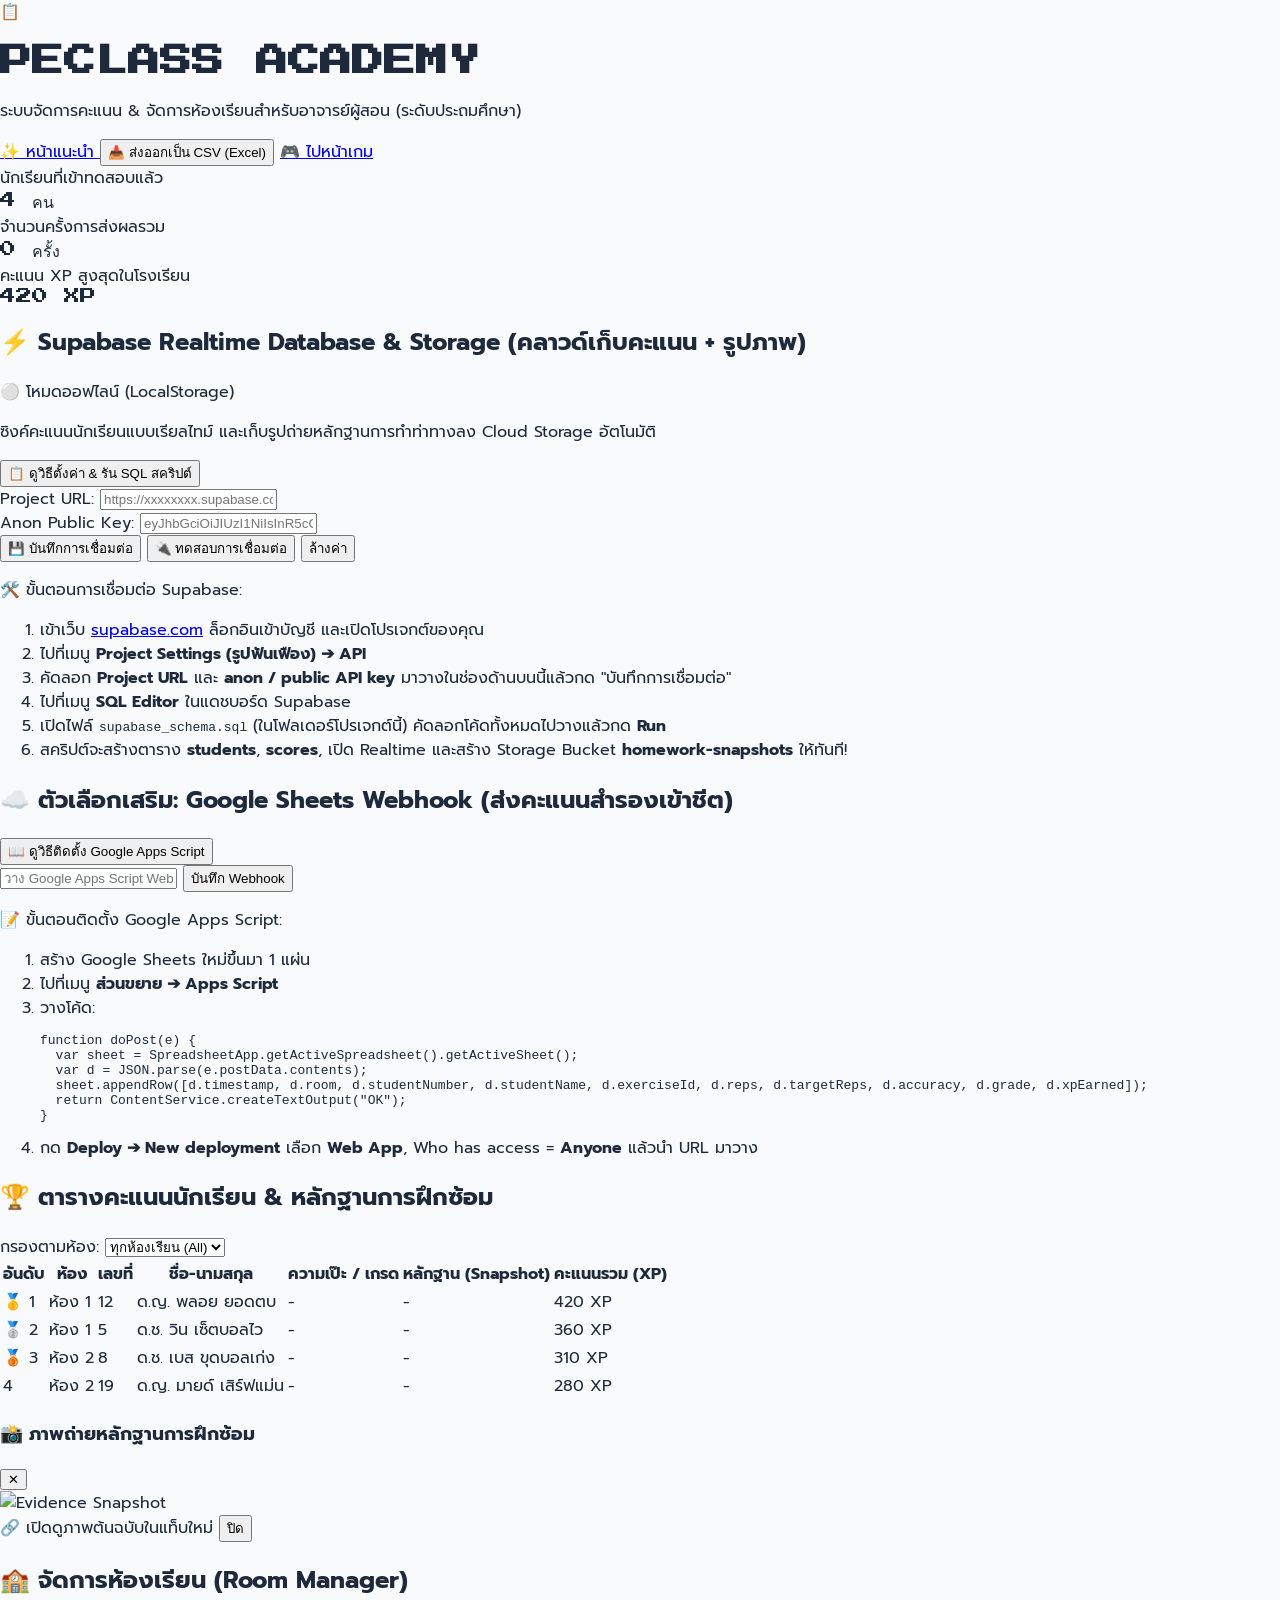
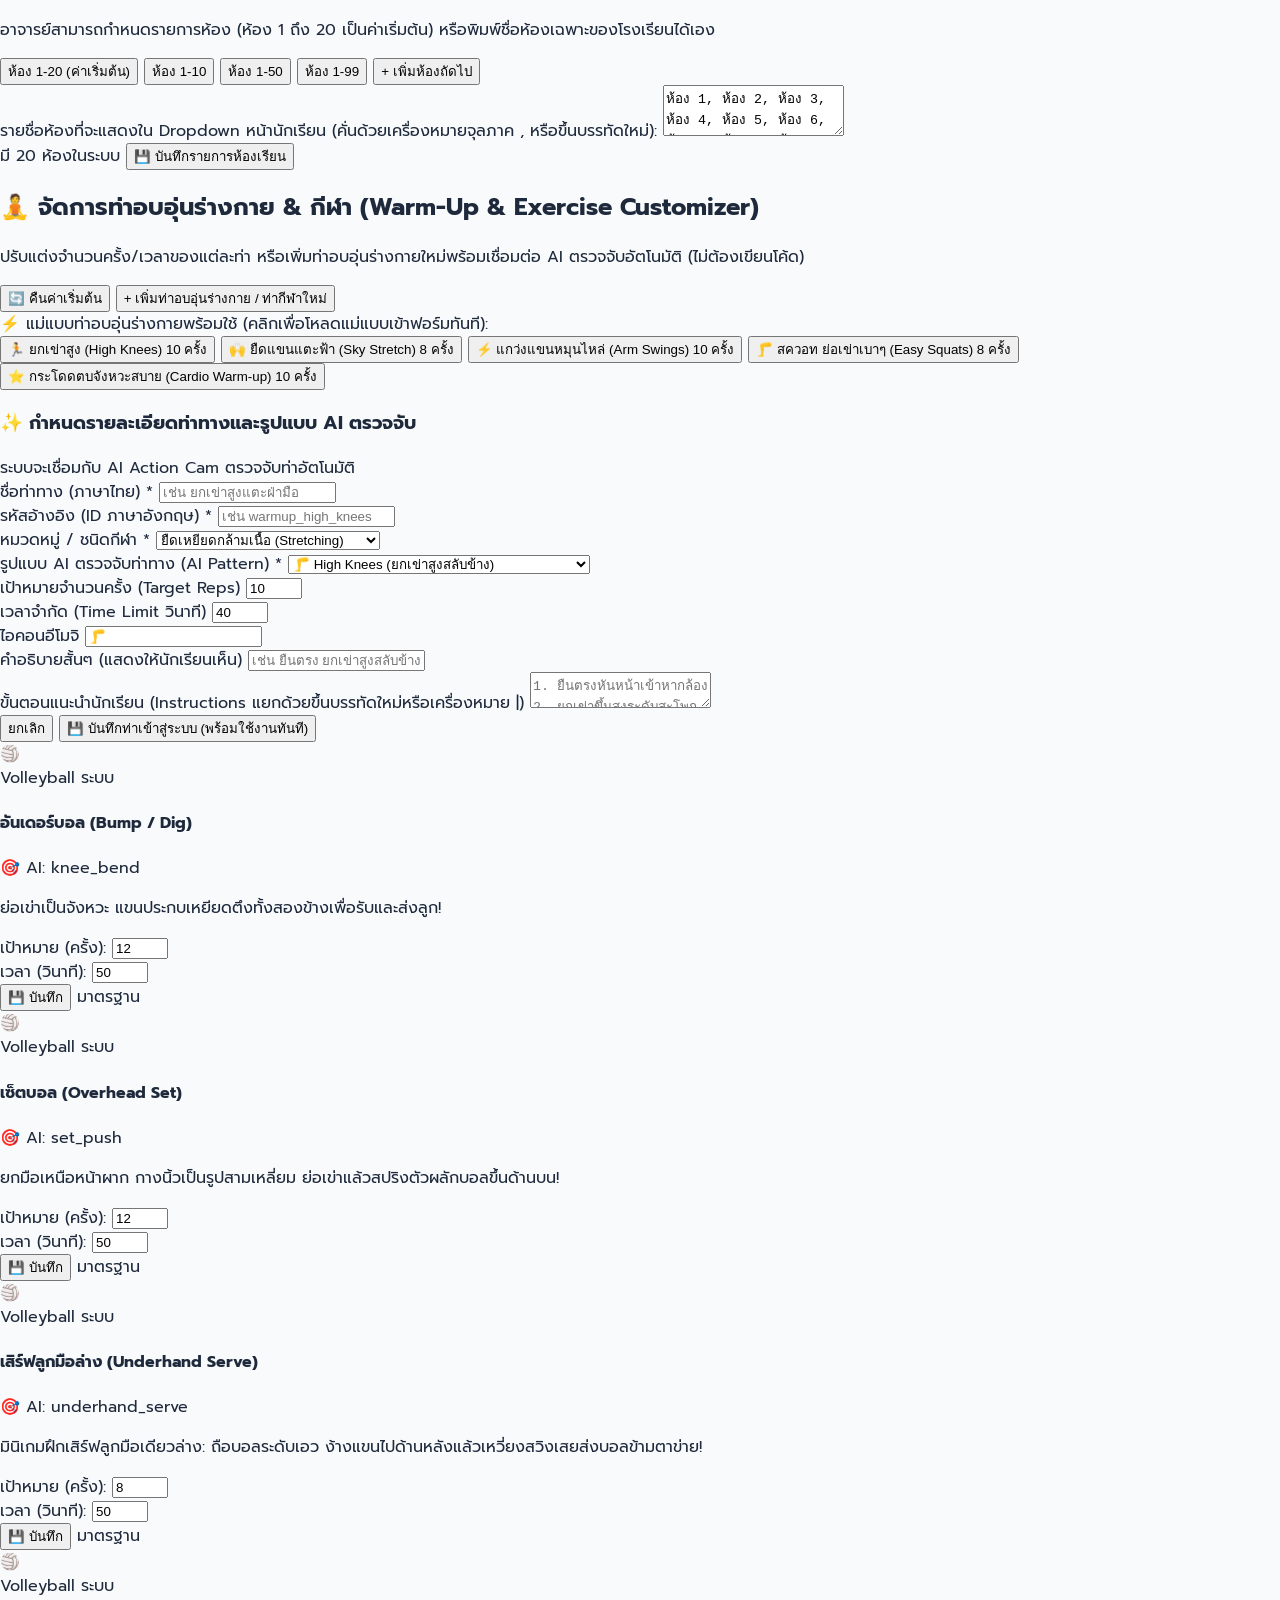
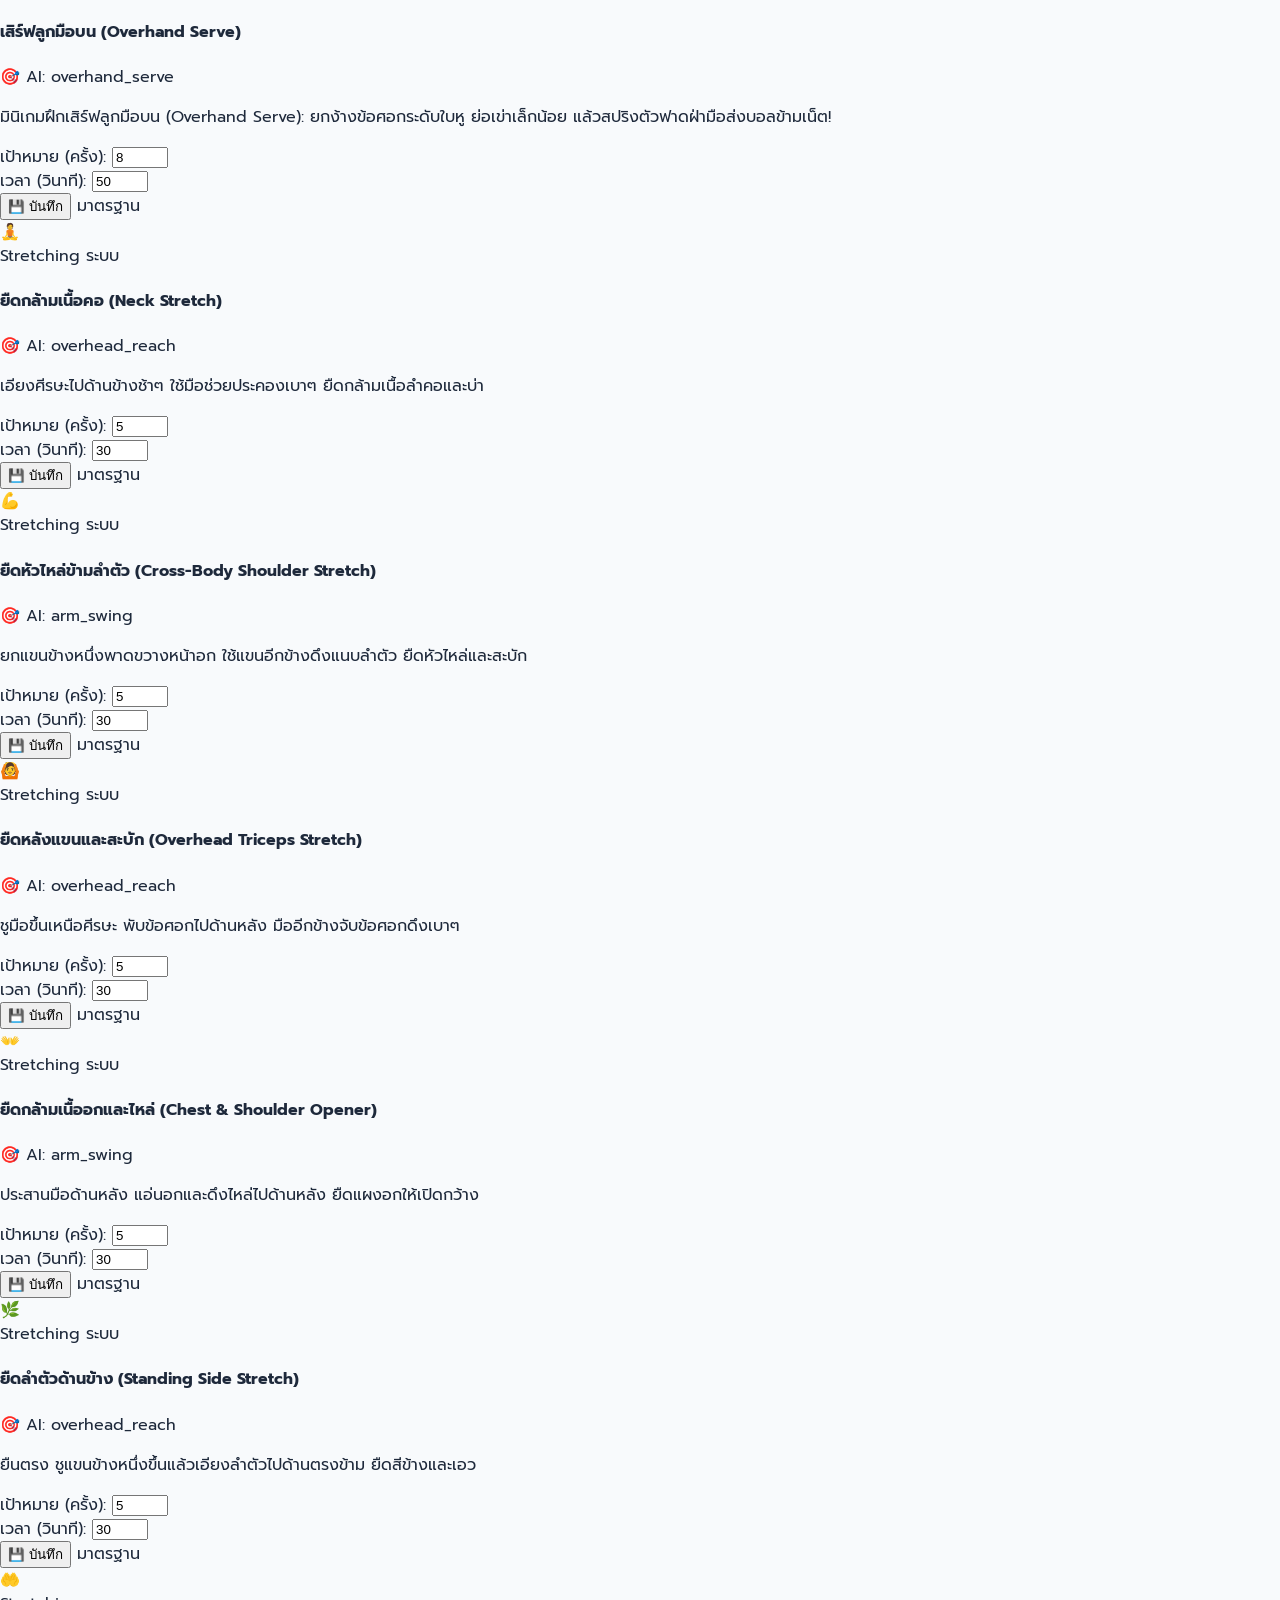
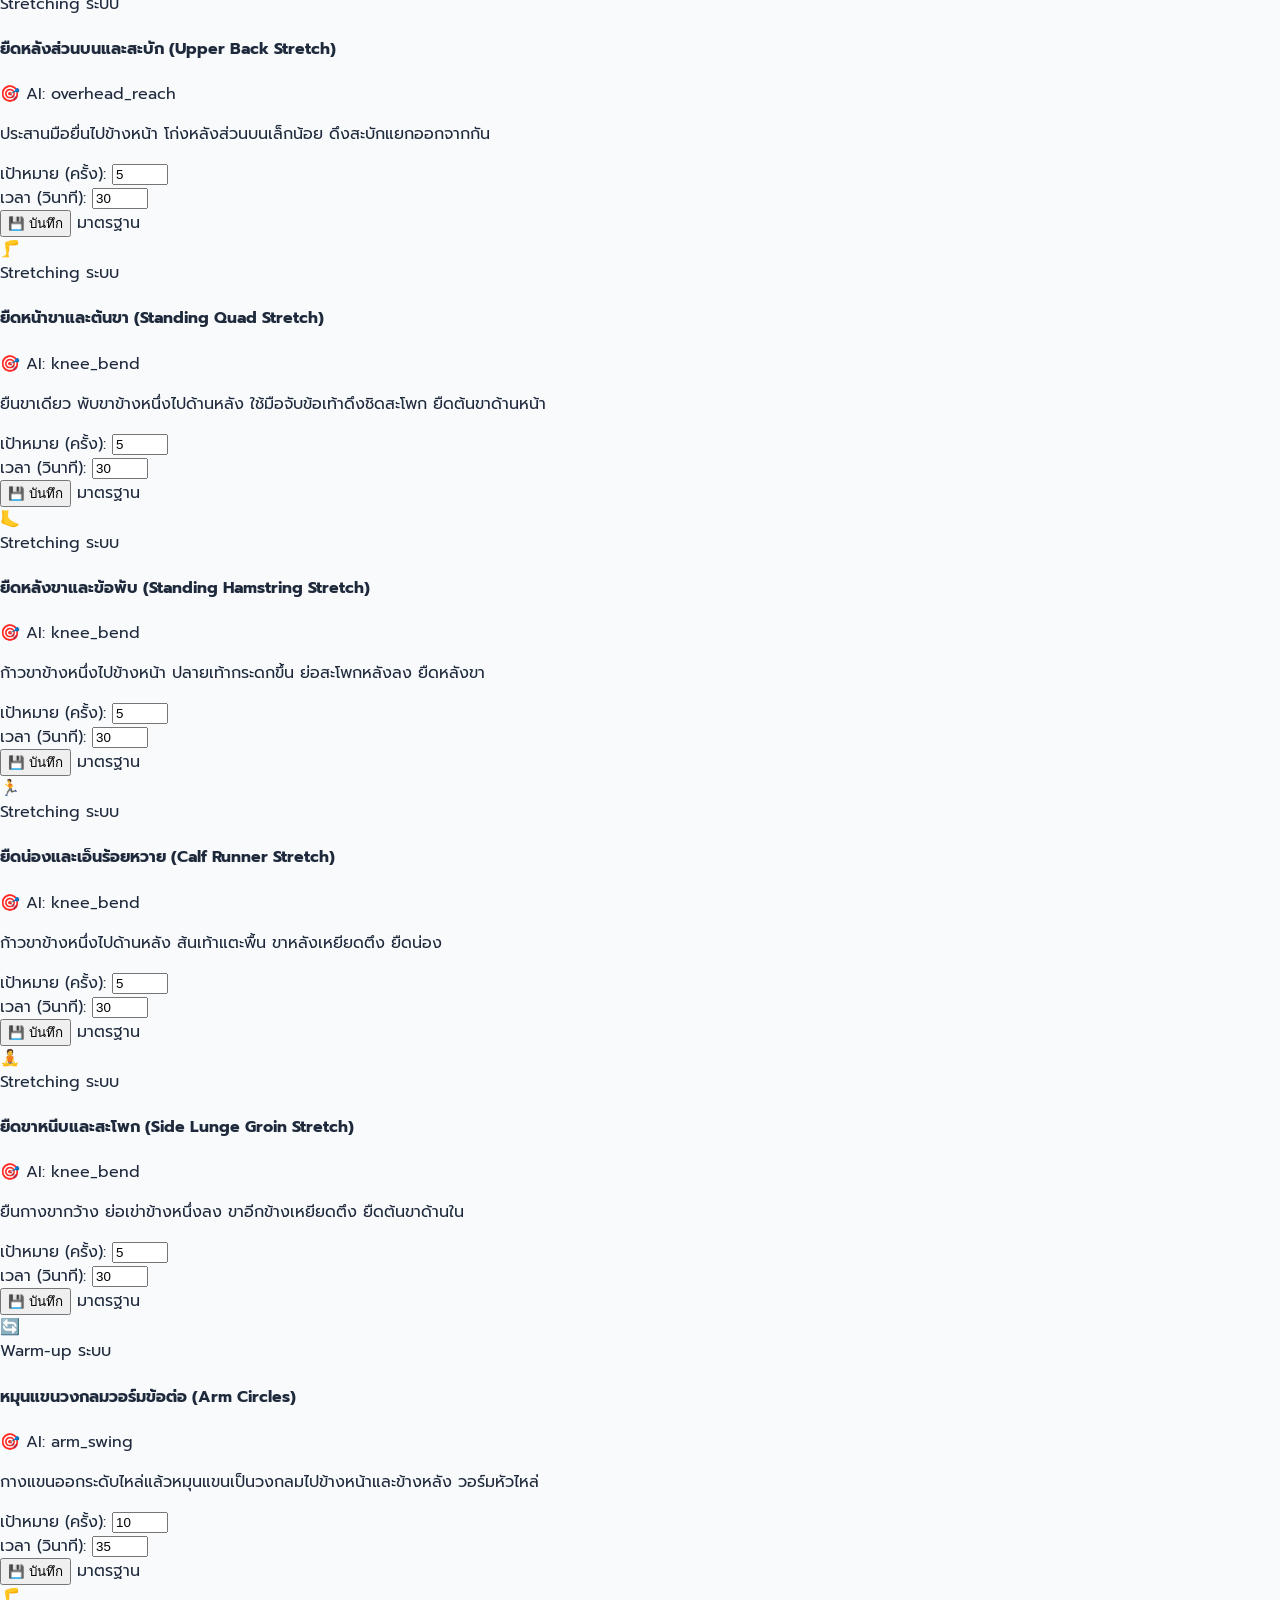
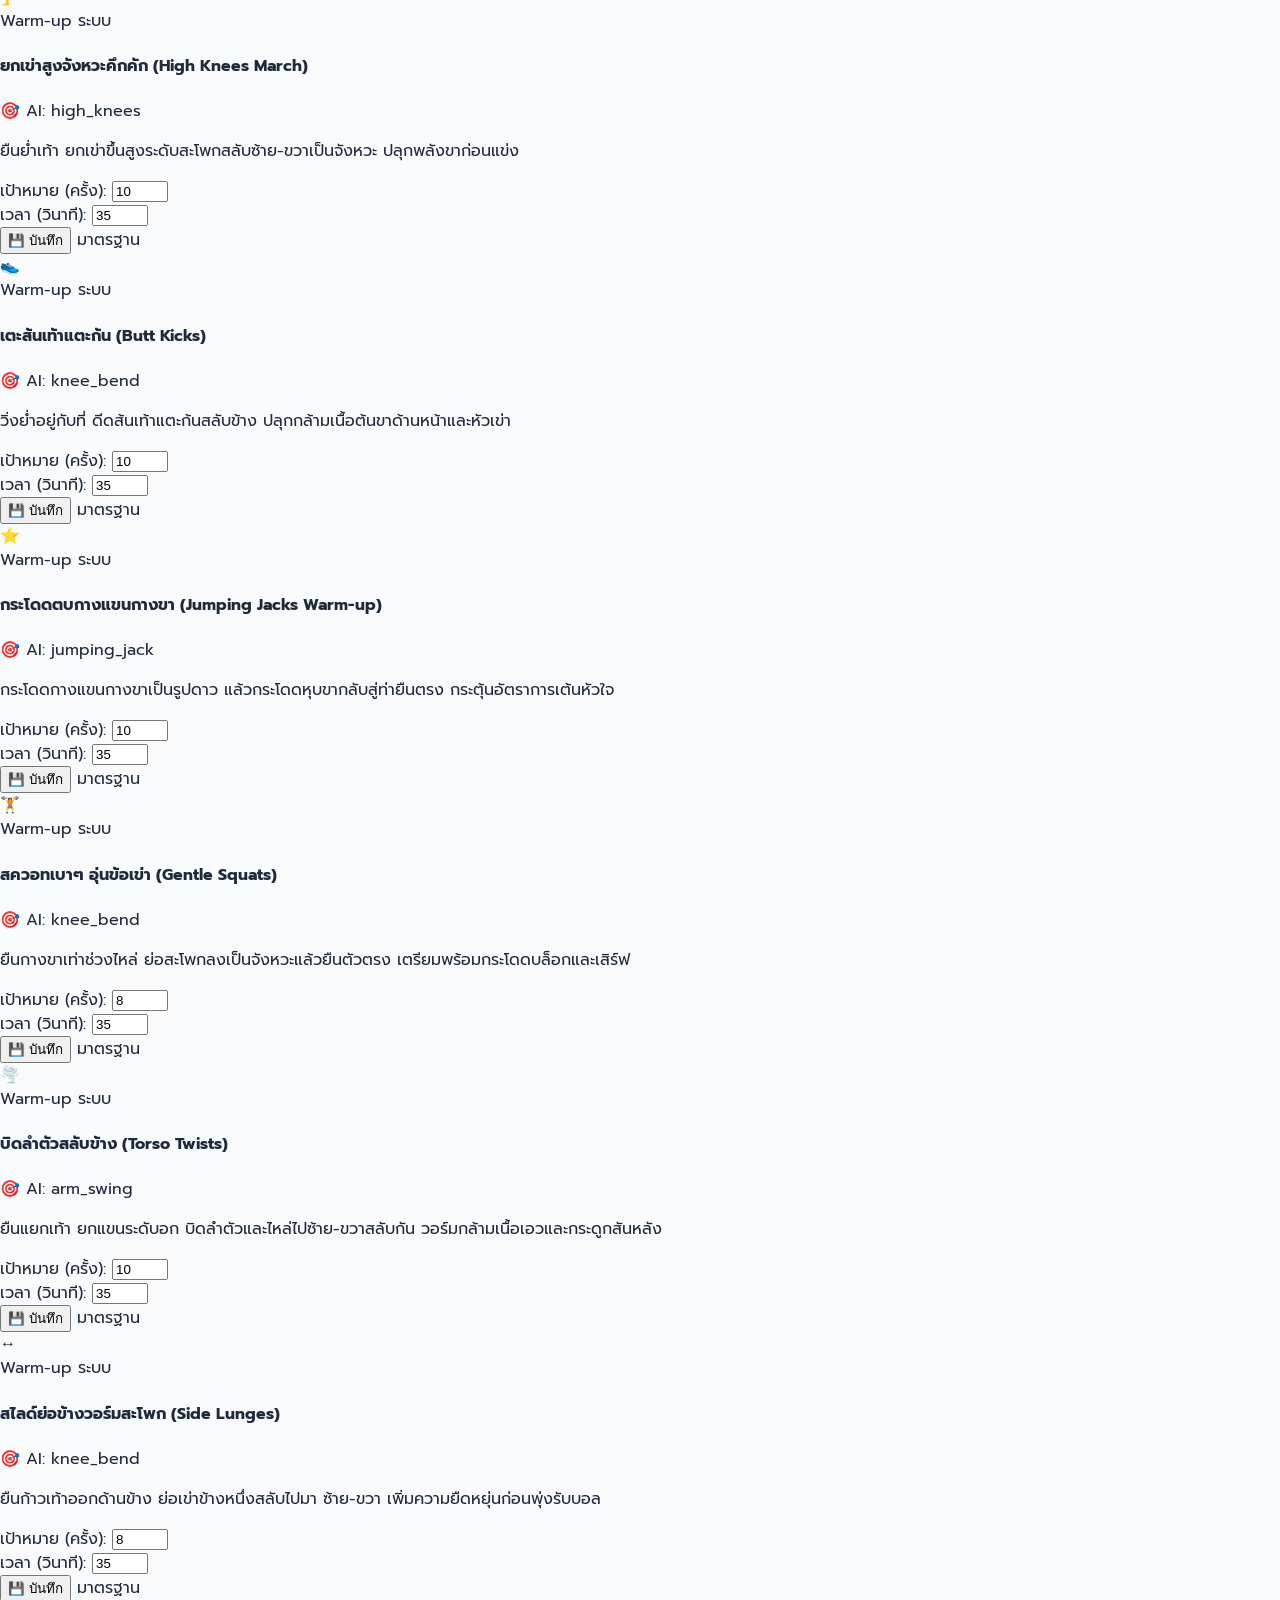
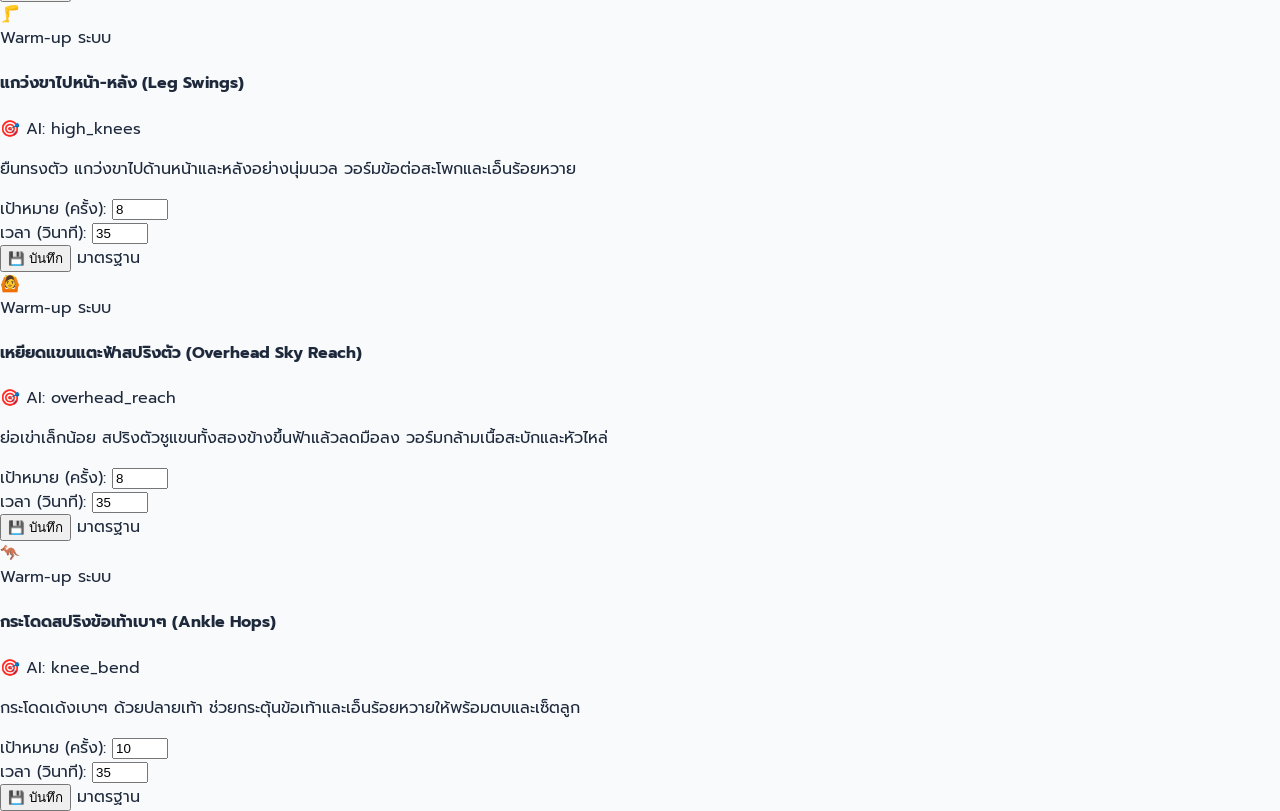
==== admin/index.html @ d17d43a8 "set landing page as default" ====
<!DOCTYPE html>
<html lang="th">
<head>
  <meta charset="UTF-8">
  <meta name="viewport" content="width=device-width, initial-scale=1.0">
  <title>PECLASS - Teacher Admin Dashboard</title>
  <script src="https://cdn.tailwindcss.com"></script>
  <link rel="stylesheet" href="../css/style.css">
</head>
<body class="bg-slate-900 text-slate-100 min-h-screen p-4 sm:p-8">

  <div class="max-w-5xl mx-auto space-y-6">
    <!-- Header -->
    <header class="flex flex-col sm:flex-row justify-between items-start sm:items-center bg-slate-800 p-5 rounded-xl border border-slate-700 shadow-lg gap-4">
      <div>
        <div class="flex items-center gap-3">
          <span class="text-3xl">📋</span>
          <div>
            <h1 class="font-pixel text-base sm:text-lg text-yellow-400">PECLASS ACADEMY</h1>
            <p class="text-xs text-gray-400">ระบบจัดการคะแนน & จัดการห้องเรียนสำหรับอาจารย์ผู้สอน (ระดับประถมศึกษา)</p>
          </div>
        </div>
      </div>

      <div class="flex gap-2">
        <a href="../landing.html" class="px-3 py-2 bg-indigo-700 hover:bg-indigo-600 text-white text-xs font-semibold rounded-lg flex items-center gap-1.5 shadow">
          <span>✨</span> หน้าแนะนำ
        </a>
        <button id="btn-export-csv" class="px-4 py-2 bg-emerald-600 hover:bg-emerald-500 text-white font-bold text-xs rounded-lg flex items-center gap-2 shadow">
          <span>📥</span> ส่งออกเป็น CSV (Excel)
        </button>
        <a href="../game.html" class="px-4 py-2 bg-slate-700 hover:bg-slate-600 text-gray-200 text-xs font-semibold rounded-lg flex items-center gap-2">
          <span>🎮</span> ไปหน้าเกม
        </a>
      </div>
    </header>

    <!-- Stats Overview Cards -->
    <div class="grid grid-cols-1 sm:grid-cols-3 gap-4">
      <div class="bg-slate-800 p-4 rounded-xl border border-slate-700">
        <div class="text-xs text-gray-400">นักเรียนที่เข้าทดสอบแล้ว</div>
        <div id="stat-total-students" class="text-2xl font-bold text-yellow-400 font-pixel mt-1">0 คน</div>
      </div>
      <div class="bg-slate-800 p-4 rounded-xl border border-slate-700">
        <div class="text-xs text-gray-400">จำนวนครั้งการส่งผลรวม</div>
        <div id="stat-total-sessions" class="text-2xl font-bold text-emerald-400 font-pixel mt-1">0 ครั้ง</div>
      </div>
      <div class="bg-slate-800 p-4 rounded-xl border border-slate-700">
        <div class="text-xs text-gray-400">คะแนน XP สูงสุดในโรงเรียน</div>
        <div id="stat-top-xp" class="text-2xl font-bold text-amber-400 font-pixel mt-1">0 XP</div>
      </div>
    </div>

    <!-- Supabase Realtime Cloud Database & Storage Section -->
    <div class="bg-slate-800 rounded-xl border border-emerald-400/50 shadow-xl p-5 relative overflow-hidden">
      <div class="flex flex-col sm:flex-row justify-between items-start sm:items-center gap-3 mb-3">
        <div>
          <div class="flex items-center gap-2">
            <h2 class="font-bold text-sm text-emerald-400 flex items-center gap-2">
              <span>⚡</span> Supabase Realtime Database & Storage (คลาวด์เก็บคะแนน + รูปภาพ)
            </h2>
            <span id="supabase-status-badge" class="px-2 py-0.5 rounded text-[10px] font-bold bg-slate-700 text-gray-300">⚪ กำลังตรวจสอบสถานะ...</span>
          </div>
          <p class="text-xs text-gray-400 mt-1">
            ซิงค์คะแนนนักเรียนแบบเรียลไทม์ และเก็บรูปถ่ายหลักฐานการทำท่าทางลง Cloud Storage อัตโนมัติ
          </p>
        </div>
        <button id="btn-toggle-supabase-guide" class="text-xs text-yellow-400 underline hover:text-yellow-300">
          📋 ดูวิธีตั้งค่า & รัน SQL สคริปต์
        </button>
      </div>

      <div class="grid grid-cols-1 sm:grid-cols-2 gap-3 mb-3">
        <div>
          <label class="block text-[11px] text-gray-300 mb-1 font-semibold">Project URL:</label>
          <input type="url" id="input-supabase-url" placeholder="https://xxxxxxxx.supabase.co"
            class="w-full bg-slate-900 border border-slate-600 rounded px-3 py-2 text-xs text-white focus:outline-none focus:border-emerald-400 font-mono">
        </div>
        <div>
          <label class="block text-[11px] text-gray-300 mb-1 font-semibold">Anon Public Key:</label>
          <input type="password" id="input-supabase-key" placeholder="eyJhbGciOiJIUzI1NiIsInR5cCI6..."
            class="w-full bg-slate-900 border border-slate-600 rounded px-3 py-2 text-xs text-white focus:outline-none focus:border-emerald-400 font-mono">
        </div>
      </div>

      <div class="flex flex-wrap items-center gap-2">
        <button id="btn-save-supabase" class="px-4 py-2 bg-emerald-600 hover:bg-emerald-500 text-white font-bold text-xs rounded shadow flex items-center gap-1.5">
          <span>💾</span> บันทึกการเชื่อมต่อ
        </button>
        <button id="btn-test-supabase" class="px-4 py-2 bg-indigo-600 hover:bg-indigo-500 text-white font-bold text-xs rounded shadow flex items-center gap-1.5">
          <span>🔌</span> ทดสอบการเชื่อมต่อ
        </button>
        <button id="btn-clear-supabase" class="px-3 py-2 bg-slate-700 hover:bg-slate-600 text-gray-300 text-xs rounded">
          ล้างค่า
        </button>
        <span id="supabase-test-result" class="text-xs font-semibold"></span>
      </div>

      <!-- Supabase Setup Guide Collapsible -->
      <div id="supabase-guide-box" class="hidden mt-4 p-3 bg-slate-950 rounded border border-slate-700 text-xs text-gray-300 space-y-2">
        <p class="font-bold text-yellow-300">🛠️ ขั้นตอนการเชื่อมต่อ Supabase:</p>
        <ol class="list-decimal list-inside space-y-1.5 text-gray-300 text-[11px]">
          <li>เข้าเว็บ <a href="https://supabase.com" target="_blank" class="text-emerald-400 underline font-semibold">supabase.com</a> ล็อกอินเข้าบัญชี และเปิดโปรเจกต์ของคุณ</li>
          <li>ไปที่เมนู <strong>Project Settings (รูปฟันเฟือง) ➔ API</strong></li>
          <li>คัดลอก <strong>Project URL</strong> และ <strong>anon / public API key</strong> มาวางในช่องด้านบนนี้แล้วกด "บันทึกการเชื่อมต่อ"</li>
          <li>ไปที่เมนู <strong>SQL Editor</strong> ในแดชบอร์ด Supabase</li>
          <li>เปิดไฟล์ <code class="bg-slate-800 text-yellow-300 px-1 py-0.5 rounded font-mono">supabase_schema.sql</code> (ในโฟลเดอร์โปรเจกต์นี้) คัดลอกโค้ดทั้งหมดไปวางแล้วกด <strong>Run</strong></li>
          <li>สคริปต์จะสร้างตาราง <strong>students</strong>, <strong>scores</strong>, เปิด Realtime และสร้าง Storage Bucket <strong>homework-snapshots</strong> ให้ทันที!</li>
        </ol>
      </div>
    </div>

    <!-- Google Sheets Cloud Sync Section (Optional Legacy Fallback) -->
    <div class="bg-slate-800 rounded-xl border border-slate-700 shadow-lg p-4">
      <div class="flex flex-col sm:flex-row justify-between items-start sm:items-center gap-3 mb-2">
        <div>
          <h2 class="font-bold text-xs text-gray-300 flex items-center gap-2">
            <span>☁️</span> ตัวเลือกเสริม: Google Sheets Webhook (ส่งคะแนนสำรองเข้าชีต)
          </h2>
        </div>
        <button id="btn-toggle-instructions" class="text-xs text-yellow-400 underline hover:text-yellow-300">
          📖 ดูวิธีติดตั้ง Google Apps Script
        </button>
      </div>

      <div class="flex flex-col sm:flex-row gap-2">
        <input type="url" id="input-webhook-url" placeholder="วาง Google Apps Script Web App URL ที่นี่ (https://script.google.com/macros/s/.../exec)"
          class="flex-1 bg-slate-900 border border-slate-600 rounded px-3 py-1.5 text-xs text-white focus:outline-none focus:border-emerald-400 font-mono">
        <button id="btn-save-webhook" class="px-3 py-1.5 bg-slate-700 hover:bg-slate-600 text-white font-bold text-xs rounded">
          บันทึก Webhook
        </button>
      </div>

      <!-- Instructions Collapsible -->
      <div id="instructions-box" class="hidden mt-3 p-3 bg-slate-900 rounded border border-slate-700 text-xs text-gray-300 space-y-2">
        <p class="font-bold text-yellow-300">📝 ขั้นตอนติดตั้ง Google Apps Script:</p>
        <ol class="list-decimal list-inside space-y-1 text-gray-300 text-[11px]">
          <li>สร้าง Google Sheets ใหม่ขึ้นมา 1 แผ่น</li>
          <li>ไปที่เมนู <strong>ส่วนขยาย ➔ Apps Script</strong></li>
          <li>วางโค้ด:
            <pre class="bg-slate-950 p-2 rounded text-emerald-300 font-mono text-[10px] my-1 overflow-x-auto">function doPost(e) {
  var sheet = SpreadsheetApp.getActiveSpreadsheet().getActiveSheet();
  var d = JSON.parse(e.postData.contents);
  sheet.appendRow([d.timestamp, d.room, d.studentNumber, d.studentName, d.exerciseId, d.reps, d.targetReps, d.accuracy, d.grade, d.xpEarned]);
  return ContentService.createTextOutput("OK");
}</pre>
          </li>
          <li>กด <strong>Deploy ➔ New deployment</strong> เลือก <strong>Web App</strong>, Who has access = <strong>Anyone</strong> แล้วนำ URL มาวาง</li>
        </ol>
      </div>
    </div>

    <!-- Student Scoreboard Section -->
    <div class="bg-slate-800 rounded-xl border border-slate-700 shadow-lg overflow-hidden">
      <div class="p-4 border-b border-slate-700 flex flex-col sm:flex-row justify-between items-start sm:items-center gap-3">
        <h2 class="font-bold text-sm text-yellow-300 flex items-center gap-2">
          <span>🏆</span> ตารางคะแนนนักเรียน & หลักฐานการฝึกซ้อม
        </h2>

        <!-- Room Filter -->
        <div class="flex items-center gap-2 text-xs">
          <label class="text-gray-400">กรองตามห้อง:</label>
          <select id="filter-room" class="bg-slate-900 border border-slate-600 rounded px-3 py-1.5 text-white">
            <option value="ALL">ทุกห้องเรียน (All)</option>
          </select>
        </div>
      </div>

      <!-- Score Table -->
      <div class="overflow-x-auto">
        <table class="w-full text-left text-xs">
          <thead class="bg-slate-900/60 text-gray-400">
            <tr>
              <th class="p-3 text-center">อันดับ</th>
              <th class="p-3">ห้อง</th>
              <th class="p-3 text-center">เลขที่</th>
              <th class="p-3">ชื่อ-นามสกุล</th>
              <th class="p-3 text-center">ความเป๊ะ / เกรด</th>
              <th class="p-3 text-center">หลักฐาน (Snapshot)</th>
              <th class="p-3 text-right">คะแนนรวม (XP)</th>
            </tr>
          </thead>
          <tbody id="admin-table-body" class="divide-y divide-slate-700">
            <!-- Dynamically populated -->
          </tbody>
        </table>
      </div>
    </div>

    <!-- Modal: View Student Snapshot Evidence -->
    <div id="modal-admin-snapshot" class="hidden fixed inset-0 bg-black/85 flex items-center justify-center p-4 z-50">
      <div class="bg-slate-900 border border-yellow-400 rounded-xl p-4 max-w-lg w-full text-center shadow-2xl">
        <div class="flex justify-between items-center mb-3">
          <h3 id="admin-snapshot-title" class="text-sm font-bold text-yellow-300">📸 ภาพถ่ายหลักฐานการฝึกซ้อม</h3>
          <button id="btn-close-admin-snapshot" class="text-gray-400 hover:text-white font-bold text-lg">✕</button>
        </div>
        <img id="admin-snapshot-img" class="w-full max-h-96 object-contain rounded border border-slate-700 bg-black mx-auto" src="" alt="Evidence Snapshot">
        <div class="mt-3 flex justify-between items-center text-xs">
          <a id="admin-snapshot-link" target="_blank" class="text-emerald-400 hover:underline">🔗 เปิดดูภาพต้นฉบับในแท็บใหม่</a>
          <button id="btn-close-admin-snapshot-2" class="px-3 py-1 bg-slate-700 hover:bg-slate-600 rounded text-gray-200">ปิด</button>
        </div>
      </div>
    </div>

    <!-- Room Management Section for Teachers -->
    <div class="bg-slate-800 rounded-xl border border-slate-700 shadow-lg p-5">
      <div class="flex flex-col sm:flex-row justify-between items-start sm:items-center gap-3 mb-4">
        <div>
          <h2 class="font-bold text-sm text-yellow-300 flex items-center gap-2">
            <span>🏫</span> จัดการห้องเรียน (Room Manager)
          </h2>
          <p class="text-xs text-gray-400 mt-1">อาจารย์สามารถกำหนดรายการห้อง (ห้อง 1 ถึง 20 เป็นค่าเริ่มต้น) หรือพิมพ์ชื่อห้องเฉพาะของโรงเรียนได้เอง</p>
        </div>
        <div class="flex flex-wrap gap-2">
          <button id="btn-preset-20" class="px-2.5 py-1 bg-yellow-500 hover:bg-yellow-400 text-black font-bold text-xs rounded shadow">
            ห้อง 1-20 (ค่าเริ่มต้น)
          </button>
          <button id="btn-preset-10" class="px-2.5 py-1 bg-slate-700 hover:bg-slate-600 text-xs rounded">
            ห้อง 1-10
          </button>
          <button id="btn-preset-50" class="px-2.5 py-1 bg-slate-700 hover:bg-slate-600 text-xs rounded">
            ห้อง 1-50
          </button>
          <button id="btn-preset-99" class="px-2.5 py-1 bg-slate-700 hover:bg-slate-600 text-xs rounded">
            ห้อง 1-99
          </button>
          <button id="btn-add-next-room" class="px-2.5 py-1 bg-emerald-700 hover:bg-emerald-600 text-white font-bold text-xs rounded">
            + เพิ่มห้องถัดไป
          </button>
        </div>
      </div>

      <div class="space-y-3">
        <div>
          <label class="block text-xs text-gray-400 mb-1">รายชื่อห้องที่จะแสดงใน Dropdown หน้านักเรียน (คั่นด้วยเครื่องหมายจุลภาค , หรือขึ้นบรรทัดใหม่):</label>
          <textarea id="textarea-rooms" rows="3" class="w-full bg-slate-900 border border-slate-600 rounded p-2.5 text-xs text-white font-mono leading-relaxed" placeholder="ห้อง 1, ห้อง 2, ห้อง 3, ..."></textarea>
        </div>
        <div class="flex justify-between items-center">
          <span id="room-count-badge" class="text-xs text-emerald-400 font-bold">มี 20 ห้องในระบบ</span>
          <button id="btn-save-rooms" class="px-4 py-2 bg-yellow-500 hover:bg-yellow-400 text-black font-bold text-xs rounded shadow">
            💾 บันทึกรายการห้องเรียน
          </button>
        </div>
      </div>
    </div>

    <!-- Modular Sports & Exercise Config Editor -->
    <div class="bg-slate-800 rounded-xl border border-slate-700 shadow-lg p-5">
      <div class="flex flex-col md:flex-row md:items-center justify-between gap-3 mb-4">
        <div>
          <h2 class="font-bold text-sm text-yellow-300 flex items-center gap-2">
            <span>🧘</span> จัดการท่าอบอุ่นร่างกาย & กีฬา (Warm-Up & Exercise Customizer)
          </h2>
          <p class="text-xs text-gray-400 mt-1">
            ปรับแต่งจำนวนครั้ง/เวลาของแต่ละท่า หรือเพิ่มท่าอบอุ่นร่างกายใหม่พร้อมเชื่อมต่อ AI ตรวจจับอัตโนมัติ (ไม่ต้องเขียนโค้ด)
          </p>
        </div>
        <div class="flex items-center gap-2">
          <button id="btn-reset-exercises" class="px-3 py-1.5 bg-slate-700 hover:bg-slate-600 text-gray-300 hover:text-white text-xs font-semibold rounded border border-slate-600 transition">
            🔄 คืนค่าเริ่มต้น
          </button>
          <button id="btn-toggle-add-exercise" class="px-3 py-1.5 bg-yellow-500 hover:bg-yellow-400 text-black text-xs font-bold rounded shadow transition">
            + เพิ่มท่าอบอุ่นร่างกาย / ท่ากีฬาใหม่
          </button>
        </div>
      </div>

      <!-- Quick 1-Click Warm-Up Presets -->
      <div class="bg-slate-900/80 p-3.5 rounded-lg border border-slate-700/80 mb-4">
        <div class="text-[11px] font-bold text-amber-400 flex items-center gap-1.5 mb-2">
          <span>⚡</span> แม่แบบท่าอบอุ่นร่างกายพร้อมใช้ (คลิกเพื่อโหลดแม่แบบเข้าฟอร์มทันที):
        </div>
        <div id="preset-buttons-container" class="flex flex-wrap gap-2">
          <!-- Populated by JS -->
        </div>
      </div>

      <!-- Add Exercise Form -->
      <form id="form-add-exercise" class="hidden bg-slate-900 p-4 rounded-lg border border-yellow-500/40 mb-5 space-y-3">
        <div class="flex items-center justify-between border-b border-slate-800 pb-2">
          <h3 class="text-xs font-bold text-emerald-400 flex items-center gap-1.5">
            <span>✨</span> กำหนดรายละเอียดท่าทางและรูปแบบ AI ตรวจจับ
          </h3>
          <span class="text-[10px] text-gray-400">ระบบจะเชื่อมกับ AI Action Cam ตรวจจับท่าอัตโนมัติ</span>
        </div>

        <div class="grid grid-cols-1 sm:grid-cols-2 md:grid-cols-3 gap-3 text-xs">
          <div>
            <label class="block text-gray-300 mb-1 font-semibold">ชื่อท่าทาง (ภาษาไทย) *</label>
            <input type="text" id="new-ex-name" required placeholder="เช่น ยกเข่าสูงแตะฝ่ามือ" class="w-full bg-slate-800 border border-slate-600 rounded p-2 text-white text-xs focus:border-yellow-400 focus:outline-none">
          </div>
          <div>
            <label class="block text-gray-300 mb-1 font-semibold">รหัสอ้างอิง (ID ภาษาอังกฤษ) *</label>
            <input type="text" id="new-ex-id" required placeholder="เช่น warmup_high_knees" class="w-full bg-slate-800 border border-slate-600 rounded p-2 text-white text-xs font-mono focus:border-yellow-400 focus:outline-none">
          </div>
          <div>
            <label class="block text-gray-300 mb-1 font-semibold">หมวดหมู่ / ชนิดกีฬา *</label>
            <select id="new-ex-sport" class="w-full bg-slate-800 border border-slate-600 rounded p-2 text-white text-xs focus:border-yellow-400 focus:outline-none">
              <option value="Stretching">ยืดเหยียดกล้ามเนื้อ (Stretching)</option>
              <option value="Warm-up">อบอุ่นร่างกาย (Dynamic Warm-Up)</option>
              <option value="Volleyball">วอลเลย์บอล (Volleyball)</option>
              <option value="Cardio">คาร์ดิโอ (Cardio)</option>
              <option value="Fitness">ความแข็งแรง (Fitness)</option>
            </select>
          </div>
          <div>
            <label class="block text-gray-300 mb-1 font-semibold">รูปแบบ AI ตรวจจับท่าทาง (AI Pattern) *</label>
            <select id="new-ex-pattern" class="w-full bg-slate-800 border border-amber-500 rounded p-2 text-amber-300 text-xs font-semibold focus:border-yellow-400 focus:outline-none">
              <option value="high_knees">🦵 High Knees (ยกเข่าสูงสลับข้าง)</option>
              <option value="overhead_reach">🙆 Sky Stretch (เหยียดแขนแตะฟ้าเหนือหัว)</option>
              <option value="arm_swing">💪 Arm Swings (แกว่งแขนวอร์มไหล่และอก)</option>
              <option value="knee_bend">🧘 Knee Bend / Squat (ย่อเข่า-เหยียดตรง)</option>
              <option value="jumping_jack">⭐ Jumping Jack (กระโดดตบ/กางแขน-หุบแขน)</option>
            </select>
          </div>
          <div>
            <label class="block text-gray-300 mb-1 font-semibold">เป้าหมายจำนวนครั้ง (Target Reps)</label>
            <input type="number" id="new-ex-target" value="10" min="1" max="100" class="w-full bg-slate-800 border border-slate-600 rounded p-2 text-white text-xs focus:border-yellow-400 focus:outline-none">
          </div>
          <div>
            <label class="block text-gray-300 mb-1 font-semibold">เวลาจำกัด (Time Limit วินาที)</label>
            <input type="number" id="new-ex-time" value="40" min="10" max="300" class="w-full bg-slate-800 border border-slate-600 rounded p-2 text-white text-xs focus:border-yellow-400 focus:outline-none">
          </div>
        </div>

        <div class="grid grid-cols-1 sm:grid-cols-3 gap-3 text-xs">
          <div>
            <label class="block text-gray-300 mb-1 font-semibold">ไอคอนอีโมจิ</label>
            <input type="text" id="new-ex-icon" value="🦵" maxlength="4" class="w-full bg-slate-800 border border-slate-600 rounded p-2 text-white text-xs text-center text-lg focus:border-yellow-400 focus:outline-none">
          </div>
          <div class="sm:col-span-2">
            <label class="block text-gray-300 mb-1 font-semibold">คำอธิบายสั้นๆ (แสดงให้นักเรียนเห็น)</label>
            <input type="text" id="new-ex-desc" placeholder="เช่น ยืนตรง ยกเข่าสูงสลับข้างแตะระดับสะโพกเป็นจังหวะ" class="w-full bg-slate-800 border border-slate-600 rounded p-2 text-white text-xs focus:border-yellow-400 focus:outline-none">
          </div>
        </div>

        <div>
          <label class="block text-xs text-gray-300 mb-1 font-semibold">ขั้นตอนแนะนำนักเรียน (Instructions แยกด้วยขึ้นบรรทัดใหม่หรือเครื่องหมาย |)</label>
          <textarea id="new-ex-instructions" rows="2" placeholder="1. ยืนตรงหันหน้าเข้าหากล้อง&#10;2. ยกเข่าขึ้นสูงระดับสะโพกสลับซ้าย-ขวา&#10;3. ทำต่อเนื่องให้ครบจำนวน" class="w-full bg-slate-800 border border-slate-600 rounded p-2 text-white text-xs focus:border-yellow-400 focus:outline-none"></textarea>
        </div>

        <div class="flex items-center justify-end gap-2 pt-2 border-t border-slate-800">
          <button type="button" id="btn-cancel-add-exercise" class="px-3 py-1.5 bg-slate-700 hover:bg-slate-600 text-gray-300 text-xs rounded transition">
            ยกเลิก
          </button>
          <button type="submit" class="px-4 py-1.5 bg-emerald-600 hover:bg-emerald-500 text-white font-bold text-xs rounded shadow transition flex items-center gap-1.5">
            <span>💾</span> บันทึกท่าเข้าสู่ระบบ (พร้อมใช้งานทันที)
          </button>
        </div>
      </form>

      <div id="exercise-list-container" class="grid grid-cols-1 sm:grid-cols-2 md:grid-cols-3 lg:grid-cols-4 gap-3">
        <!-- Rendered by JS -->
      </div>
    </div>
  </div>

  <script type="module">
    import { storage } from "../js/storage.js";
    import { supabase } from "../js/supabaseClient.js";
    import { 
      SPORTS_CONFIG, 
      getAllExercises, 
      getDefaultRooms, 
      saveCustomRooms,
      WARMUP_PRESETS,
      saveCustomExercises,
      deleteCustomExercise,
      updateExerciseTargets,
      resetExercisesToDefault,
      syncExercisesFromServer
    } from "../js/config/sportsConfig.js";

    // --- SUPABASE STATUS & CONFIGURATION ---
    const inputSupabaseUrl = document.getElementById("input-supabase-url");
    const inputSupabaseKey = document.getElementById("input-supabase-key");
    const testResult = document.getElementById("supabase-test-result");

    function updateSupabaseBadge(isConfigured, isConnected = false) {
      const badge = document.getElementById("supabase-status-badge");
      if (!badge) return;
      if (isConfigured) {
        badge.textContent = isConnected ? "🟢 เชื่อมต่อ Supabase แล้ว (Realtime)" : "⚡ ตั้งค่า Supabase แล้ว (ออนไลน์)";
        badge.className = "px-2 py-0.5 rounded text-[10px] font-bold bg-emerald-950 text-emerald-400 border border-emerald-800";
      } else {
        badge.textContent = "⚪ โหมดออฟไลน์ (LocalStorage)";
        badge.className = "px-2 py-0.5 rounded text-[10px] font-bold bg-slate-700 text-gray-300";
      }
    }

    const savedCreds = supabase.getCredentials();
    if (savedCreds.url) inputSupabaseUrl.value = savedCreds.url;
    if (savedCreds.key) inputSupabaseKey.value = savedCreds.key;
    updateSupabaseBadge(supabase.isConfigured());

    document.getElementById("btn-save-supabase").addEventListener("click", async () => {
      const url = inputSupabaseUrl.value.trim();
      const key = inputSupabaseKey.value.trim();
      if (!url || !key) {
        alert("กรุณากรอกทั้ง Project URL และ Anon Key ให้ครบถ้วน");
        return;
      }
      await supabase.saveCredentials(url, key);
      updateSupabaseBadge(true);
      alert("บันทึกการตั้งค่า Supabase เรียบร้อย!");
      await renderAdminDashboard();
      setupRealtimeAdmin();
    });

    document.getElementById("btn-test-supabase").addEventListener("click", async () => {
      const url = inputSupabaseUrl.value.trim();
      const key = inputSupabaseKey.value.trim();

      if (!url || !key) {
        testResult.textContent = "❌ กรุณากรอกทั้ง Project URL และ Anon Key ก่อนกดทดสอบ";
        testResult.className = "text-xs font-semibold text-rose-400";
        alert("กรุณากรอกทั้ง Project URL และ Anon Key ในช่องด้านบนก่อนกดทดสอบครับ");
        return;
      }

      testResult.textContent = "กำลังทดสอบเชื่อมต่อ...";
      testResult.className = "text-xs font-semibold text-yellow-400";
      try {
        const ok = await supabase.testConnection(url, key);
        if (ok) {
          testResult.textContent = "✅ เชื่อมต่อฐานข้อมูล Supabase สำเร็จ!";
          testResult.className = "text-xs font-semibold text-emerald-400";
          updateSupabaseBadge(true, true);
          await renderAdminDashboard();
          setupRealtimeAdmin();
        }
      } catch (err) {
        testResult.textContent = `❌ เชื่อมต่อไม่สำเร็จ: ${err.message || 'ตรวจสอบ URL และ Key'}`;
        testResult.className = "text-xs font-semibold text-rose-400";
      }
    });

    document.getElementById("btn-clear-supabase").addEventListener("click", async () => {
      if (confirm("ต้องการล้างการเชื่อมต่อ Supabase และกลับไปใช้ LocalStorage หรือไม่?")) {
        await supabase.saveCredentials("", "");
        inputSupabaseUrl.value = "";
        inputSupabaseKey.value = "";
        testResult.textContent = "";
        updateSupabaseBadge(false);
        alert("รีเซ็ตเป็นโหมด LocalStorage แล้ว");
        await renderAdminDashboard();
      }
    });

    document.getElementById("btn-toggle-supabase-guide").addEventListener("click", () => {
      document.getElementById("supabase-guide-box").classList.toggle("hidden");
    });

    // --- SNAPSHOT VIEWER MODAL ---
    const modalSnapshot = document.getElementById("modal-admin-snapshot");
    const snapshotImg = document.getElementById("admin-snapshot-img");
    const snapshotLink = document.getElementById("admin-snapshot-link");
    const snapshotTitle = document.getElementById("admin-snapshot-title");

    function openSnapshotModal(src, studentName, info) {
      if (!src) return;
      snapshotImg.src = src;
      snapshotLink.href = src;
      snapshotTitle.textContent = `📸 หลักฐาน: ${studentName || ''} ${info || ''}`;
      modalSnapshot.classList.remove("hidden");
    }

    document.getElementById("btn-close-admin-snapshot").addEventListener("click", () => {
      modalSnapshot.classList.add("hidden");
    });
    document.getElementById("btn-close-admin-snapshot-2").addEventListener("click", () => {
      modalSnapshot.classList.add("hidden");
    });

    // --- RENDER SCOREBOARD & LEADERBOARD ---
    async function renderAdminDashboard() {
      const filterRoom = document.getElementById("filter-room").value;
      let allRecords = [];
      let leaderboard = [];

      const isCloud = supabase.isConfigured();

      if (isCloud) {
        try {
          const [cloudScores, cloudLB] = await Promise.all([
            supabase.fetchAllScores(filterRoom),
            supabase.fetchLeaderboard(filterRoom)
          ]);
          if (cloudLB && cloudLB.length > 0) {
            leaderboard = cloudLB;
            allRecords = (cloudScores || []).map(c => ({
              id: c.id,
              studentId: c.student_id,
              studentName: c.student_name,
              studentNumber: c.student_number,
              room: c.room,
              exerciseId: c.exercise_id,
              reps: c.reps,
              targetReps: c.target_reps,
              accuracy: c.accuracy,
              grade: c.grade,
              xpEarned: c.xp_earned,
              durationSeconds: c.duration_seconds,
              snapshotUrl: c.snapshot_url,
              timestamp: c.created_at
            }));
          }
        } catch (err) {
          console.warn("Supabase fetch failed, falling back to local storage:", err);
        }
      }

      // LocalStorage Fallback if Supabase not used or empty
      if (leaderboard.length === 0) {
        allRecords = storage.getAllScoreRecords();
        const localLB = storage.getLeaderboard();
        leaderboard = filterRoom === "ALL" 
          ? localLB 
          : localLB.filter(item => item.room === filterRoom);
      }

      // Stats
      document.getElementById("stat-total-students").textContent = `${leaderboard.length} คน`;
      document.getElementById("stat-total-sessions").textContent = `${allRecords.length} ครั้ง`;
      const maxXP = leaderboard.reduce((max, s) => Math.max(max, s.totalXP || 0), 0);
      document.getElementById("stat-top-xp").textContent = `${maxXP} XP`;

      // Table Body
      const tbody = document.getElementById("admin-table-body");
      if (leaderboard.length === 0) {
        tbody.innerHTML = `<tr><td colspan="7" class="p-6 text-center text-gray-500">ไม่มีข้อมูลนักเรียนในห้องนี้</td></tr>`;
        return;
      }

      tbody.innerHTML = leaderboard.map((s, idx) => {
        const studentRecords = allRecords.filter(r => r.studentId === s.id || (r.room === s.room && String(r.studentNumber) === String(s.studentNumber)));
        const latest = studentRecords[0] || studentRecords[studentRecords.length - 1];
        const gradeBadge = latest 
          ? `<span class="px-1.5 py-0.5 rounded text-[10px] font-bold bg-slate-700 text-yellow-300">${latest.exerciseId || ''} เกรด ${latest.grade || 'A'} (${latest.accuracy || 100}%)</span>` 
          : `<span class="text-gray-500 text-[10px]">-</span>`;

        const snapSrc = latest?.snapshotUrl || latest?.snapshot;
        const snapshotButton = snapSrc ? `
          <button data-snap="${snapSrc}" data-name="${s.name}" data-info="${latest?.exerciseId || ''}" class="btn-view-snapshot px-2 py-1 bg-yellow-500/20 hover:bg-yellow-500/30 text-yellow-300 border border-yellow-500/50 rounded text-[10px] font-bold inline-flex items-center gap-1 shadow">
            <span>📷</span> ดูรูป
          </button>
        ` : `<span class="text-gray-500 text-[10px]">-</span>`;

        const subjectMap = {
          "volleyball": "🏐 วอลเลย์บอล",
          "fitness": "🏃 กายบริหาร",
          "badminton": "🏸 แบดมินตัน",
          "basketball": "🏀 บาสเกตบอล",
          "football": "⚽ ฟุตบอล"
        };
        const subjTag = s.subject ? `<div class="text-[10px] text-indigo-300 mt-0.5 font-normal">${subjectMap[s.subject] || s.subject}</div>` : '';

        return `
          <tr class="hover:bg-slate-700/50">
            <td class="p-3 text-center font-bold">${idx === 0 ? '🥇 1' : idx === 1 ? '🥈 2' : idx === 2 ? '🥉 3' : idx + 1}</td>
            <td class="p-3">
              <span class="px-2 py-0.5 bg-slate-700 rounded text-xs text-white">${s.room || '-'}</span>
              ${subjTag}
            </td>
            <td class="p-3 text-center font-mono text-yellow-300 font-bold">${s.studentNumber || '-'}</td>
            <td class="p-3 font-medium text-white">${s.name}</td>
            <td class="p-3 text-center">${gradeBadge}</td>
            <td class="p-3 text-center">${snapshotButton}</td>
            <td class="p-3 text-right font-bold text-emerald-400 font-mono text-sm">${s.totalXP || 0} XP</td>
          </tr>
        `;
      }).join("");

      // Bind Snapshot Click Handlers
      document.querySelectorAll(".btn-view-snapshot").forEach(btn => {
        btn.addEventListener("click", () => {
          const src = btn.getAttribute("data-snap");
          const name = btn.getAttribute("data-name");
          const info = btn.getAttribute("data-info");
          openSnapshotModal(src, name, info);
        });
      });
    }

    // --- REALTIME LISTENER FOR ADMIN ---
    function setupRealtimeAdmin() {
      if (supabase.isConfigured()) {
        supabase.subscribeToLeaderboard(async (payload) => {
          console.log("⚡ Realtime notification received in Admin Dashboard:", payload);
          await renderAdminDashboard();
        });
      }
    }

    function initRoomManagement() {
      const currentRooms = getDefaultRooms();
      const textarea = document.getElementById("textarea-rooms");
      textarea.value = currentRooms.join(", ");
      document.getElementById("room-count-badge").textContent = `มี ${currentRooms.length} ห้องในระบบ`;

      const filterSelect = document.getElementById("filter-room");
      const currentVal = filterSelect.value;
      const lbRooms = storage.getLeaderboard().map(s => s.room).filter(Boolean);
      const allUniqueRooms = Array.from(new Set([...currentRooms, ...lbRooms]));

      filterSelect.innerHTML = `<option value="ALL">ทุกห้องเรียน (All)</option>` +
        allUniqueRooms.map(r => `<option value="${r}">${r}</option>`).join("");
      
      filterSelect.value = currentVal || "ALL";
    }

    // Google Sheets Cloud Webhook
    const webhookInput = document.getElementById("input-webhook-url");
    const savedWebhook = storage.getCloudWebhook();
    if (savedWebhook) webhookInput.value = savedWebhook;

    // Load webhook from server if empty in local
    fetch("/api/supabase-config").then(r => r.json()).then(data => {
      if (data && data.webhook && !webhookInput.value) {
        webhookInput.value = data.webhook;
        storage.saveCloudWebhook(data.webhook);
      }
    }).catch(() => {});

    document.getElementById("btn-save-webhook").addEventListener("click", async () => {
      const url = webhookInput.value.trim();
      storage.saveCloudWebhook(url);
      
      // Also sync to server so mobile devices get it automatically
      try {
        const currentCfgRes = await fetch("/api/supabase-config");
        const currentCfg = currentCfgRes.ok ? await currentCfgRes.json() : {};
        currentCfg.webhook = url;
        await fetch("/api/supabase-config", {
          method: "POST",
          headers: { "Content-Type": "application/json" },
          body: JSON.stringify(currentCfg)
        });
      } catch (err) {
        console.warn("Could not save webhook to server:", err);
      }

      alert(url ? "บันทึก Google Sheets Webhook เรียบร้อย! คะแนนจากเด็กจะถูกส่งเข้าชีตอัตโนมัติ" : "ปิดการเชื่อมต่อ Google Sheets แล้ว");
    });

    document.getElementById("btn-toggle-instructions").addEventListener("click", () => {
      document.getElementById("instructions-box").classList.toggle("hidden");
    });

    // Room Presets
    document.getElementById("btn-preset-20").addEventListener("click", () => {
      const rooms = Array.from({ length: 20 }, (_, i) => `ห้อง ${i + 1}`);
      document.getElementById("textarea-rooms").value = rooms.join(", ");
    });

    document.getElementById("btn-preset-10").addEventListener("click", () => {
      const rooms = Array.from({ length: 10 }, (_, i) => `ห้อง ${i + 1}`);
      document.getElementById("textarea-rooms").value = rooms.join(", ");
    });

    document.getElementById("btn-preset-50").addEventListener("click", () => {
      const rooms = Array.from({ length: 50 }, (_, i) => `ห้อง ${i + 1}`);
      document.getElementById("textarea-rooms").value = rooms.join(", ");
    });

    document.getElementById("btn-preset-99").addEventListener("click", () => {
      const rooms = Array.from({ length: 99 }, (_, i) => `ห้อง ${i + 1}`);
      document.getElementById("textarea-rooms").value = rooms.join(", ");
    });

    document.getElementById("btn-add-next-room").addEventListener("click", () => {
      const text = document.getElementById("textarea-rooms").value.trim();
      const rawList = text.split(/[\n,]+/).map(r => r.trim()).filter(Boolean);
      let maxNum = 0;
      rawList.forEach(item => {
        const match = item.match(/\d+/);
        if (match) {
          const num = parseInt(match[0], 10);
          if (num > maxNum) maxNum = num;
        }
      });
      rawList.push(`ห้อง ${maxNum + 1}`);
      document.getElementById("textarea-rooms").value = rawList.join(", ");
    });

    document.getElementById("btn-save-rooms").addEventListener("click", async () => {
      const text = document.getElementById("textarea-rooms").value;
      const rawList = text.split(/[\n,]+/).map(r => r.trim()).filter(Boolean);
      const uniqueList = Array.from(new Set(rawList));

      if (uniqueList.length === 0) {
        alert("กรุณาระบุอย่างน้อย 1 ห้อง");
        return;
      }

      saveCustomRooms(uniqueList);
      document.getElementById("room-count-badge").textContent = `มี ${uniqueList.length} ห้องในระบบ`;
      alert(`บันทึกเรียบร้อย! นักเรียนสามารถเลือกห้อง ${uniqueList[0]} ถึง ${uniqueList[uniqueList.length - 1]} ได้ทันที`);
      initRoomManagement();
      await renderAdminDashboard();
    });

    function renderPresets() {
      const container = document.getElementById("preset-buttons-container");
      if (!container) return;
      container.innerHTML = WARMUP_PRESETS.map((p, idx) => `
        <button type="button" data-preset-idx="${idx}" class="btn-preset-warmup inline-flex items-center gap-1.5 px-3 py-1.5 bg-slate-800 hover:bg-slate-700 text-slate-200 hover:text-white rounded-lg text-xs border border-slate-600 transition shadow-sm hover:border-yellow-400">
          <span class="text-base">${p.icon || '🏃'}</span>
          <span class="font-medium">${p.name}</span>
          <span class="text-[10px] text-amber-300 bg-amber-950/80 px-1.5 py-0.5 rounded border border-amber-800">${p.targetReps} ครั้ง</span>
        </button>
      `).join("");

      container.querySelectorAll(".btn-preset-warmup").forEach(btn => {
        btn.addEventListener("click", () => {
          const idx = parseInt(btn.dataset.presetIdx, 10);
          const preset = WARMUP_PRESETS[idx];
          if (!preset) return;
          const form = document.getElementById("form-add-exercise");
          form.classList.remove("hidden");
          document.getElementById("new-ex-id").value = preset.presetId || ("warmup_" + Date.now().toString(36));
          document.getElementById("new-ex-name").value = preset.name;
          document.getElementById("new-ex-sport").value = preset.sport || "อบอุ่นร่างกาย";
          document.getElementById("new-ex-pattern").value = preset.rules?.repetition?.type || "high_knees";
          document.getElementById("new-ex-target").value = preset.targetReps || 10;
          document.getElementById("new-ex-time").value = preset.timeLimit || 40;
          document.getElementById("new-ex-icon").value = preset.icon || "🏃";
          document.getElementById("new-ex-desc").value = preset.description || "";
          document.getElementById("new-ex-instructions").value = Array.isArray(preset.instructions) ? preset.instructions.join("\n") : (preset.instructions || "");
          document.getElementById("new-ex-name").focus();
          form.scrollIntoView({ behavior: "smooth", block: "nearest" });
        });
      });
    }

    function renderExercises() {
      const container = document.getElementById("exercise-list-container");
      if (!container) return;
      const exercises = getAllExercises();

      container.innerHTML = exercises.map(ex => {
        const isStretching = (ex.sport === "Stretching" || ex.id.startsWith("stretch_"));
        const isWarmup = (ex.sport === "Warm-up" || ex.id.startsWith("dynamic_") || ex.id.includes("warmup"));
        const sportBadgeClass = isStretching
          ? "bg-emerald-950 text-emerald-400 border-emerald-800"
          : isWarmup 
          ? "bg-amber-950 text-amber-400 border-amber-800" 
          : "bg-indigo-950 text-indigo-400 border-indigo-800";
        const patternType = ex.rules?.repetition?.type || "custom";

        return `
          <div class="bg-slate-900 p-4 rounded-xl border ${ex.isCustom ? 'border-yellow-500/50 shadow-md shadow-yellow-500/5' : 'border-slate-700'} flex flex-col justify-between transition hover:border-slate-500">
            <div>
              <div class="flex items-center justify-between mb-2">
                <span class="text-3xl">${ex.icon || '🏃'}</span>
                <div class="flex items-center gap-1">
                  <span class="text-[10px] px-2 py-0.5 rounded border font-semibold ${sportBadgeClass}">${ex.sport}</span>
                  ${ex.isCustom 
                    ? `<span class="text-[10px] px-1.5 py-0.5 bg-yellow-950 text-yellow-300 border border-yellow-700 rounded font-bold">สร้างเอง</span>`
                    : `<span class="text-[10px] px-1.5 py-0.5 bg-slate-800 text-gray-400 border border-slate-700 rounded">ระบบ</span>`
                  }
                </div>
              </div>
              <h4 class="font-bold text-xs text-white mb-1 flex items-center gap-1">
                <span>${ex.name}</span>
              </h4>
              <div class="text-[10px] text-slate-400 font-mono mb-2 flex items-center gap-1">
                <span>🎯 AI:</span>
                <span class="text-amber-300 font-semibold">${patternType}</span>
              </div>
              <p class="text-[11px] text-gray-400 mb-3 leading-snug line-clamp-2">${ex.description || '-'}</p>
            </div>

            <div class="mt-2 pt-3 border-t border-slate-800 space-y-2">
              <div class="flex items-center justify-between text-xs">
                <span class="text-gray-400">เป้าหมาย (ครั้ง):</span>
                <input type="number" min="1" max="200" id="target-reps-${ex.id}" class="w-16 bg-slate-800 border border-slate-600 rounded px-2 py-1 text-center text-yellow-400 font-bold text-xs focus:border-yellow-400 focus:outline-none" value="${ex.targetReps || 10}">
              </div>
              <div class="flex items-center justify-between text-xs">
                <span class="text-gray-400">เวลา (วินาที):</span>
                <input type="number" min="10" max="600" id="time-limit-${ex.id}" class="w-16 bg-slate-800 border border-slate-600 rounded px-2 py-1 text-center text-cyan-400 font-bold text-xs focus:border-cyan-400 focus:outline-none" value="${ex.timeLimit || 40}">
              </div>
              <div class="flex items-center justify-between pt-1">
                <button type="button" class="btn-save-ex-target px-2.5 py-1 bg-yellow-500 hover:bg-yellow-400 text-black text-[11px] font-bold rounded shadow transition" data-id="${ex.id}">
                  💾 บันทึก
                </button>
                ${ex.isCustom ? `
                  <button type="button" class="btn-delete-ex px-2.5 py-1 bg-rose-950/80 hover:bg-rose-900 text-rose-300 text-[11px] rounded border border-rose-800 transition" data-id="${ex.id}" data-name="${ex.name}">
                    🗑️ ลบท่านี้
                  </button>
                ` : `
                  <span class="text-[10px] text-gray-500">มาตรฐาน</span>
                `}
              </div>
            </div>
          </div>
        `;
      }).join("");

      // Bind target update buttons
      container.querySelectorAll(".btn-save-ex-target").forEach(btn => {
        btn.addEventListener("click", async () => {
          const id = btn.dataset.id;
          const targetReps = parseInt(document.getElementById(`target-reps-${id}`).value, 10);
          const timeLimit = parseInt(document.getElementById(`time-limit-${id}`).value, 10);
          if (isNaN(targetReps) || targetReps <= 0 || isNaN(timeLimit) || timeLimit <= 0) {
            alert("กรุณาระบุจำนวนครั้งและเวลาให้ถูกต้อง");
            return;
          }
          btn.disabled = true;
          btn.textContent = "⏳ กำลังบันทึก...";
          await updateExerciseTargets(id, { targetReps, timeLimit });
          btn.textContent = "✅ บันทึกแล้ว";
          setTimeout(() => renderExercises(), 800);
        });
      });

      // Bind delete buttons
      container.querySelectorAll(".btn-delete-ex").forEach(btn => {
        btn.addEventListener("click", async () => {
          const id = btn.dataset.id;
          const name = btn.dataset.name;
          if (confirm(`คุณต้องการลบท่า "${name}" ออกจากระบบหรือไม่?`)) {
            btn.disabled = true;
            btn.textContent = "⏳ กำลังลบ...";
            await deleteCustomExercise(id);
            renderExercises();
          }
        });
      });
    }

    document.getElementById("filter-room").addEventListener("change", () => renderAdminDashboard());
    document.getElementById("btn-export-csv").addEventListener("click", async () => {
      const btn = document.getElementById("btn-export-csv");
      btn.disabled = true;
      btn.innerHTML = `<span>⏳</span> กำลังส่งออก...`;
      try {
        await storage.exportScoresToCSV();
      } finally {
        btn.disabled = false;
        btn.innerHTML = `<span>📥</span> ส่งออกเป็น CSV (Excel)`;
      }
    });

    const toggleBtn = document.getElementById("btn-toggle-add-exercise");
    const addForm = document.getElementById("form-add-exercise");
    const cancelAddBtn = document.getElementById("btn-cancel-add-exercise");
    const resetExercisesBtn = document.getElementById("btn-reset-exercises");

    if (toggleBtn && addForm) {
      toggleBtn.addEventListener("click", () => addForm.classList.toggle("hidden"));
    }

    if (cancelAddBtn && addForm) {
      cancelAddBtn.addEventListener("click", () => addForm.classList.add("hidden"));
    }

    if (resetExercisesBtn) {
      resetExercisesBtn.addEventListener("click", async () => {
        if (confirm("คุณต้องการคืนค่าท่าออกกำลังกายและเป้าหมายทั้งหมดกลับเป็นค่ามาตรฐานเริ่มต้นหรือไม่?\n(ท่าที่สร้างเองทั้งหมดจะถูกลบ)")) {
          await resetExercisesToDefault();
          alert("คืนค่าเริ่มต้นเรียบร้อยแล้ว");
          renderExercises();
        }
      });
    }

    addForm.addEventListener("submit", async (e) => {
      e.preventDefault();
      const id = document.getElementById("new-ex-id").value.trim();
      const name = document.getElementById("new-ex-name").value.trim();
      const sport = document.getElementById("new-ex-sport").value.trim();
      const patternType = document.getElementById("new-ex-pattern").value;
      const targetReps = parseInt(document.getElementById("new-ex-target").value, 10);
      const timeLimit = parseInt(document.getElementById("new-ex-time").value, 10);
      const icon = document.getElementById("new-ex-icon").value.trim() || "🧘";
      const desc = document.getElementById("new-ex-desc").value.trim();
      const instructionsText = document.getElementById("new-ex-instructions").value.trim();

      // Configure repetition rules for AI Action Cam detection
      let repetitionRules = { type: patternType };
      if (patternType === "high_knees") {
        repetitionRules.kneeAngleThreshold = 100;
        repetitionRules.hipAngleThreshold = 110;
        repetitionRules.cueUp = "ยกเข่าสูงขึ้นอีก!";
        repetitionRules.cueDown = "สลับข้างต่อเนื่อง!";
      } else if (patternType === "overhead_reach") {
        repetitionRules.cueUp = "ยืดแขนแตะฟ้าเหนือหัว!";
        repetitionRules.cueDown = "ลดมือลงระดับอก!";
      } else if (patternType === "arm_swing") {
        repetitionRules.cueBack = "เหวี่ยงแขนไปด้านหลัง!";
        repetitionRules.cueForward = "เหวี่ยงแขนมาข้างหน้า!";
      } else if (patternType === "knee_bend") {
        repetitionRules.downAngle = 130;
        repetitionRules.upAngle = 160;
        repetitionRules.cueDown = "ย่อเข่าลง!";
        repetitionRules.cueUp = "ยืดตัวขึ้นตรง!";
      } else if (patternType === "jumping_jack") {
        repetitionRules.armSpreadAngle = 125;
        repetitionRules.cueUp = "กางแขนออก!";
        repetitionRules.cueDown = "หุบแขนแนบลำตัว!";
      }

      let instructions = [];
      if (instructionsText) {
        instructions = instructionsText.includes("\n")
          ? instructionsText.split("\n").map(s => s.trim()).filter(Boolean)
          : instructionsText.split("|").map(s => s.trim()).filter(Boolean);
      }
      if (instructions.length === 0) {
        instructions = ["1. ยืนหน้ากล้องให้เห็นรูปร่างชัดเจน", "2. ทำท่าทางตามจังหวะที่กำหนดให้ครบจำนวน"];
      }

      const newExercise = {
        id: id || ("warmup_" + Date.now().toString(36)),
        name,
        sport,
        badge: (sport === "อบอุ่นร่างกาย" || sport === "Warm-Up") ? "🧘 อบอุ่นร่างกาย" : `⚡ ${sport}`,
        icon,
        description: desc || name,
        instructions,
        targetReps: isNaN(targetReps) ? 10 : targetReps,
        timeLimit: isNaN(timeLimit) ? 40 : timeLimit,
        pointsPerRep: 15,
        requiresFullBody: true,
        rules: {
          repetition: repetitionRules
        }
      };

      try {
        const allCustom = JSON.parse(localStorage.getItem("custom_sports_config") || "[]");
        const existIdx = allCustom.findIndex(e => e.id === newExercise.id);
        if (existIdx >= 0) {
          allCustom[existIdx] = newExercise;
        } else {
          allCustom.push(newExercise);
        }
        await saveCustomExercises(allCustom);
        alert(`บันทึกท่า "${name}" เรียบร้อยแล้ว! พร้อมตรวจจับด้วย AI Action Cam ทันที`);
        addForm.reset();
        addForm.classList.add("hidden");
        renderExercises();
      } catch (err) {
        console.error(err);
        alert("เกิดข้อผิดพลาดในการบันทึก");
      }
    });

    initRoomManagement();
    renderAdminDashboard();
    await syncExercisesFromServer();
    renderPresets();
    renderExercises();
    setupRealtimeAdmin();
  </script>
</body>
</html>
---- css/style.css ----
/* PECLASS - Gamified EdTech Aesthetic (Matching Landing Page) */
@import url('https://fonts.googleapis.com/css2?family=Press+Start+2P&family=Prompt:wght@400;500;600;700;800&family=Nunito:wght@600;700;800;900&display=swap');

:root {
  --brand-purple: #7C3AED;
  --brand-purple-hover: #6D28D9;
  --brand-purple-light: #F5F3FF;
  --brand-orange: #FF6B00;
  --brand-orange-hover: #EA580C;
  --brand-orange-light: #FFF7ED;
  --brand-bg: #F8FAFC;
  --brand-card: #FFFFFF;
  --brand-emerald: #10B981;
  --brand-sky: #38BDF8;
}

* {
  box-sizing: border-box;
  user-select: none;
  -webkit-user-select: none;
  touch-action: manipulation;
}

body {
  font-family: 'Prompt', 'Nunito', -apple-system, BlinkMacSystemFont, sans-serif;
  background-color: var(--brand-bg);
  color: #1E293B;
  overflow-x: hidden;
  margin: 0;
  padding: 0;
}

.font-pixel {
  font-family: 'Press Start 2P', monospace;
}

/* Playful EdTech Cards & Containers */
.pixel-box {
  background: #FFFFFF;
  border: 1.5px solid #E2E8F0;
  border-radius: 24px;
  box-shadow: 0 10px 30px -4px rgba(15, 23, 42, 0.06), 0 4px 10px -2px rgba(0, 0, 0, 0.03);
  transition: all 0.2s ease;
}

/* Playful Pill Buttons with gentle 3D click */
.pixel-btn {
  font-family: 'Prompt', 'Nunito', sans-serif;
  font-weight: 700;
  position: relative;
  border: none;
  border-radius: 9999px;
  box-shadow: 0 4px 0 rgba(0, 0, 0, 0.15);
  transition: all 0.15s cubic-bezier(0.4, 0, 0.2, 1);
  cursor: pointer;
  display: inline-flex;
  align-items: center;
  justify-content: center;
}

.pixel-btn:hover {
  transform: translateY(-2px);
  box-shadow: 0 6px 0 rgba(0, 0, 0, 0.15);
}

.pixel-btn:active, .btn-pressed {
  transform: translateY(2px) !important;
  box-shadow: 0 1px 0 rgba(0, 0, 0, 0.15) !important;
}

/* Touch D-Pad Layout - Retro Game Controller 3D Pixel Style */
.dpad-grid {
  display: grid;
  grid-template-columns: repeat(3, 44px);
  grid-template-rows: repeat(3, 44px);
  gap: 4px;
  background: rgba(226, 232, 240, 0.82);
  backdrop-filter: blur(8px);
  -webkit-backdrop-filter: blur(8px);
  padding: 6px;
  border-radius: 22px;
  box-shadow: inset 0 2px 4px rgba(0, 0, 0, 0.08), 0 8px 24px rgba(15, 23, 42, 0.25);
  border: 2px solid rgba(255, 255, 255, 0.6);
}

.dpad-btn {
  background: #334155;
  border: 1px solid #1E293B;
  border-radius: 12px;
  color: #F8FAFC;
  display: flex;
  align-items: center;
  justify-content: center;
  font-family: 'Press Start 2P', monospace;
  font-size: 13px;
  box-shadow: 0 4px 0 #0F172A, 0 5px 6px rgba(0, 0, 0, 0.2);
  transition: all 0.1s ease;
  user-select: none;
}

.dpad-btn:hover {
  background: #475569;
}

.dpad-btn:active, .dpad-btn.btn-pressed {
  transform: translateY(3px) !important;
  box-shadow: 0 1px 0 #0F172A, 0 2px 3px rgba(0, 0, 0, 0.2) !important;
  background: #6366F1 !important;
  color: #FFFFFF !important;
}

/* Action Arcade Button (A - INTERACT) - Bold Glossy Orange with 3D Depth */
.action-arcade-btn {
  width: 78px;
  height: 78px;
  border-radius: 9999px;
  background: radial-gradient(circle at 35% 30%, #FF9E42 0%, #FF6B00 55%, #D9480F 100%);
  border: 3.5px solid #FFFFFF;
  box-shadow: 0 6px 0 #9A3412, 0 10px 20px rgba(217, 72, 15, 0.35);
  color: #FFFFFF;
  font-family: 'Press Start 2P', monospace;
  font-size: 24px;
  font-weight: 900;
  display: flex;
  align-items: center;
  justify-content: center;
  text-shadow: 0 2px 0 rgba(0, 0, 0, 0.25);
  transition: all 0.12s cubic-bezier(0.4, 0, 0.2, 1);
  position: relative;
  overflow: hidden;
}

/* Glossy highlight reflection on top edge of A button */
.action-arcade-btn::after {
  content: "";
  position: absolute;
  top: 4px;
  left: 12px;
  right: 12px;
  height: 24px;
  background: linear-gradient(to bottom, rgba(255, 255, 255, 0.45), rgba(255, 255, 255, 0));
  border-radius: 9999px;
  pointer-events: none;
}

.action-arcade-btn:hover {
  transform: translateY(-2px);
  box-shadow: 0 8px 0 #9A3412, 0 14px 24px rgba(217, 72, 15, 0.4);
}

.action-arcade-btn:active, .action-arcade-btn.btn-pressed {
  transform: translateY(4px) !important;
  box-shadow: 0 2px 0 #9A3412, 0 4px 10px rgba(217, 72, 15, 0.25) !important;
}

/* Camera Frame & Canvas Overlays */
.cam-container {
  position: relative;
  width: 100%;
  height: 100%;
  overflow: hidden;
  background: #0F172A;
}

.cam-video {
  width: 100%;
  height: 100%;
  object-fit: cover;
  transform: scaleX(-1); /* Mirror camera for selfie mode */
}

.cam-canvas {
  position: absolute;
  top: 0;
  left: 0;
  width: 100%;
  height: 100%;
  object-fit: cover;
  transform: scaleX(-1); /* Mirror skeleton overlay to match mirrored video */
  pointer-events: none;
}

.cam-border {
  position: absolute;
  top: 10px;
  left: 10px;
  right: 10px;
  bottom: 10px;
  pointer-events: none;
  border-radius: 24px;
  transition: border-color 0.2s ease, box-shadow 0.2s ease;
}

/* Retro Pixel Viewport Wrapper */
.scanlines {
  background: radial-gradient(circle, rgba(255, 255, 255, 0.03) 0%, rgba(0, 0, 0, 0.15) 100%);
  pointer-events: none;
}

/* Custom Scrollbar */
::-webkit-scrollbar {
  width: 6px;
  height: 6px;
}
::-webkit-scrollbar-track {
  background: transparent;
}
::-webkit-scrollbar-thumb {
  background: #CBD5E1;
  border-radius: 9999px;
}
::-webkit-scrollbar-thumb:hover {
  background: #94A3B8;
}

/* Scoped Overrides for Dynamically Populated Lists */
#report-exercises-list > div {
  background: #FFFFFF !important;
  border: 1.5px solid #F1F5F9 !important;
  border-radius: 16px !important;
  padding: 10px 14px !important;
  box-shadow: 0 2px 4px rgba(0, 0, 0, 0.02) !important;
  transition: transform 0.15s ease, box-shadow 0.15s ease;
}

#report-exercises-list > div:hover {
  transform: translateY(-1px);
  box-shadow: 0 4px 8px rgba(124, 58, 237, 0.06) !important;
}

#report-exercises-list .text-white {
  color: #1E293B !important;
  font-weight: 700 !important;
}

#report-exercises-list .text-gray-400 {
  color: #64748B !important;
}

#report-exercises-list .bg-emerald-950 {
  background: #DCFCE7 !important;
  color: #15803D !important;
  border: 1px solid #86EFAC !important;
  border-radius: 9999px !important;
  padding: 2px 8px !important;
}

#report-exercises-list .text-yellow-300 {
  color: #D97706 !important;
  font-weight: 700 !important;
}

#leaderboard-tbody tr {
  border-bottom: 1px solid #F1F5F9 !important;
  transition: background 0.15s ease;
}

#leaderboard-tbody tr:hover {
  background: #F8FAFC !important;
}

#leaderboard-tbody tr.bg-yellow-900\/40 {
  background: #FEF3C7 !important;
  color: #92400E !important;
}

#leaderboard-tbody .text-gray-300 {
  color: #64748B !important;
}

#leaderboard-tbody .text-yellow-300 {
  color: #D97706 !important;
  font-weight: 700 !important;
}

#leaderboard-tbody .text-emerald-400 {
  color: #7C3AED !important;
  font-weight: 800 !important;
}
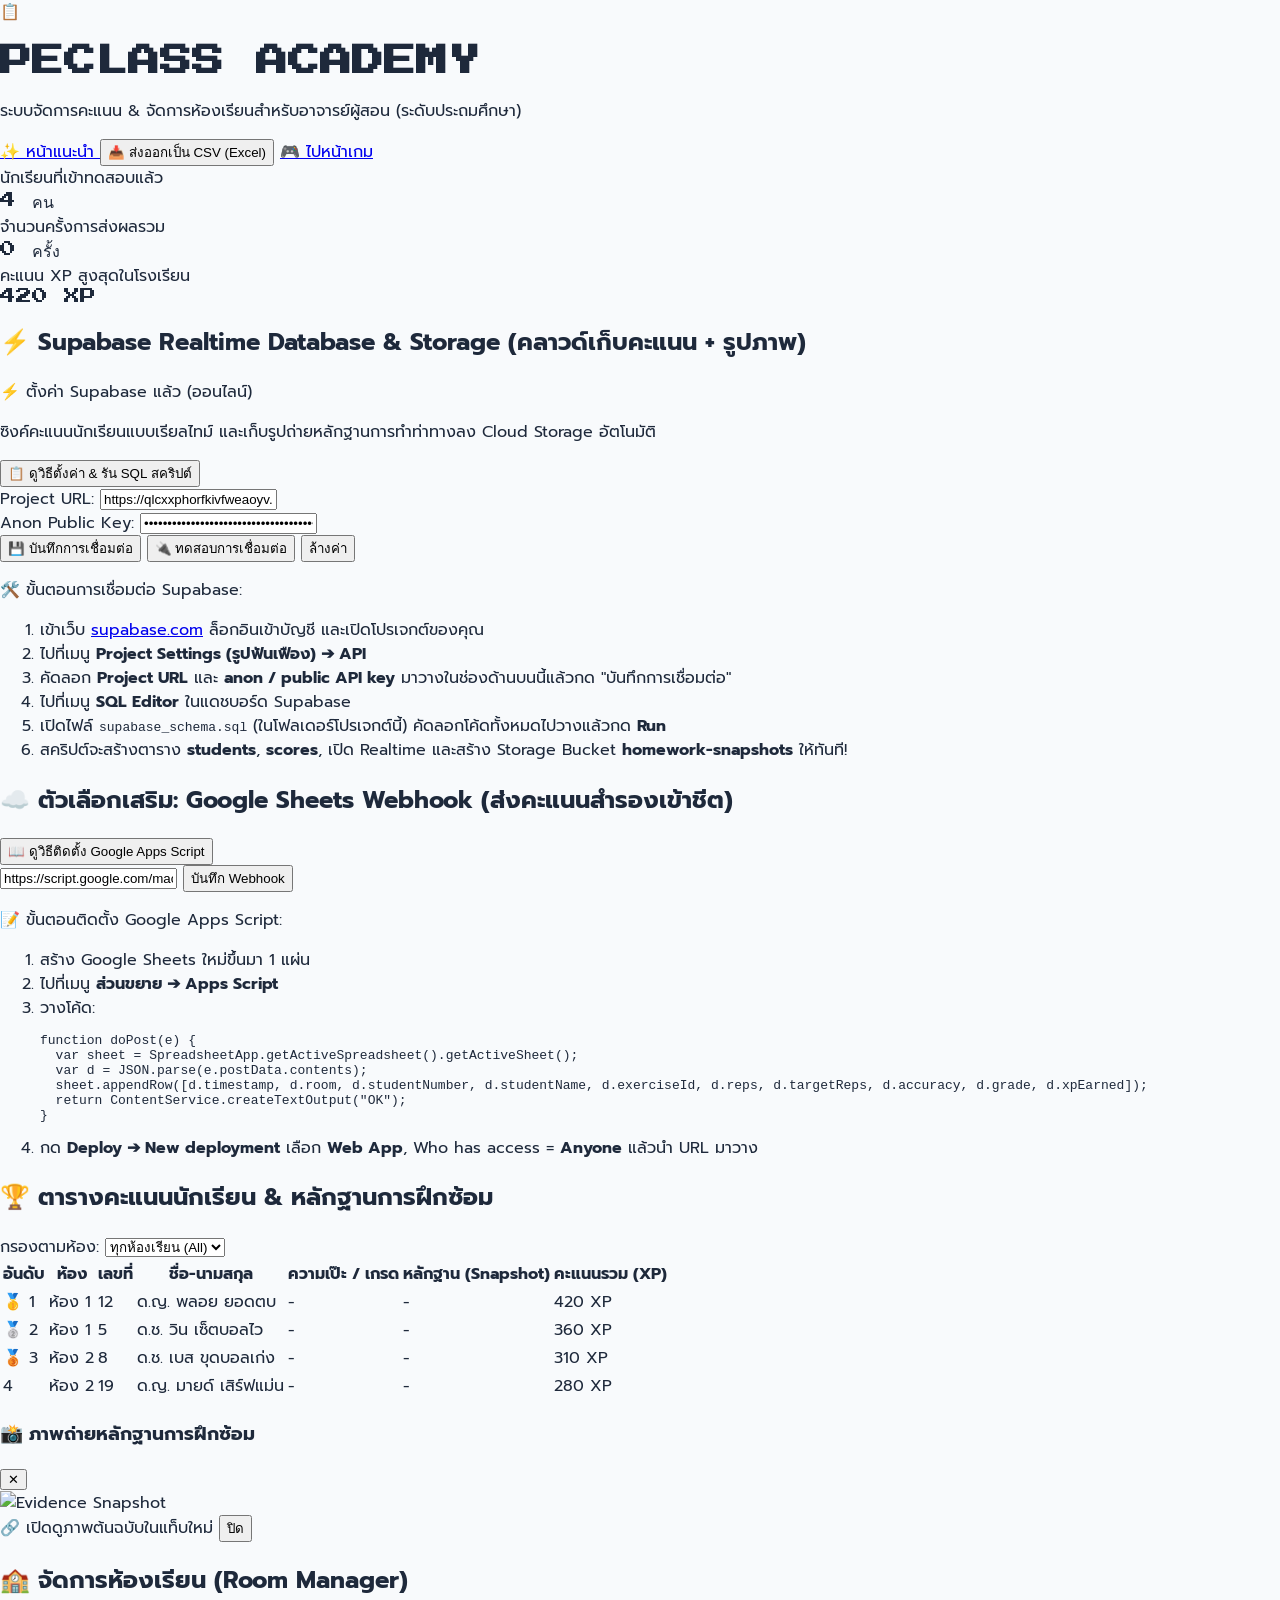
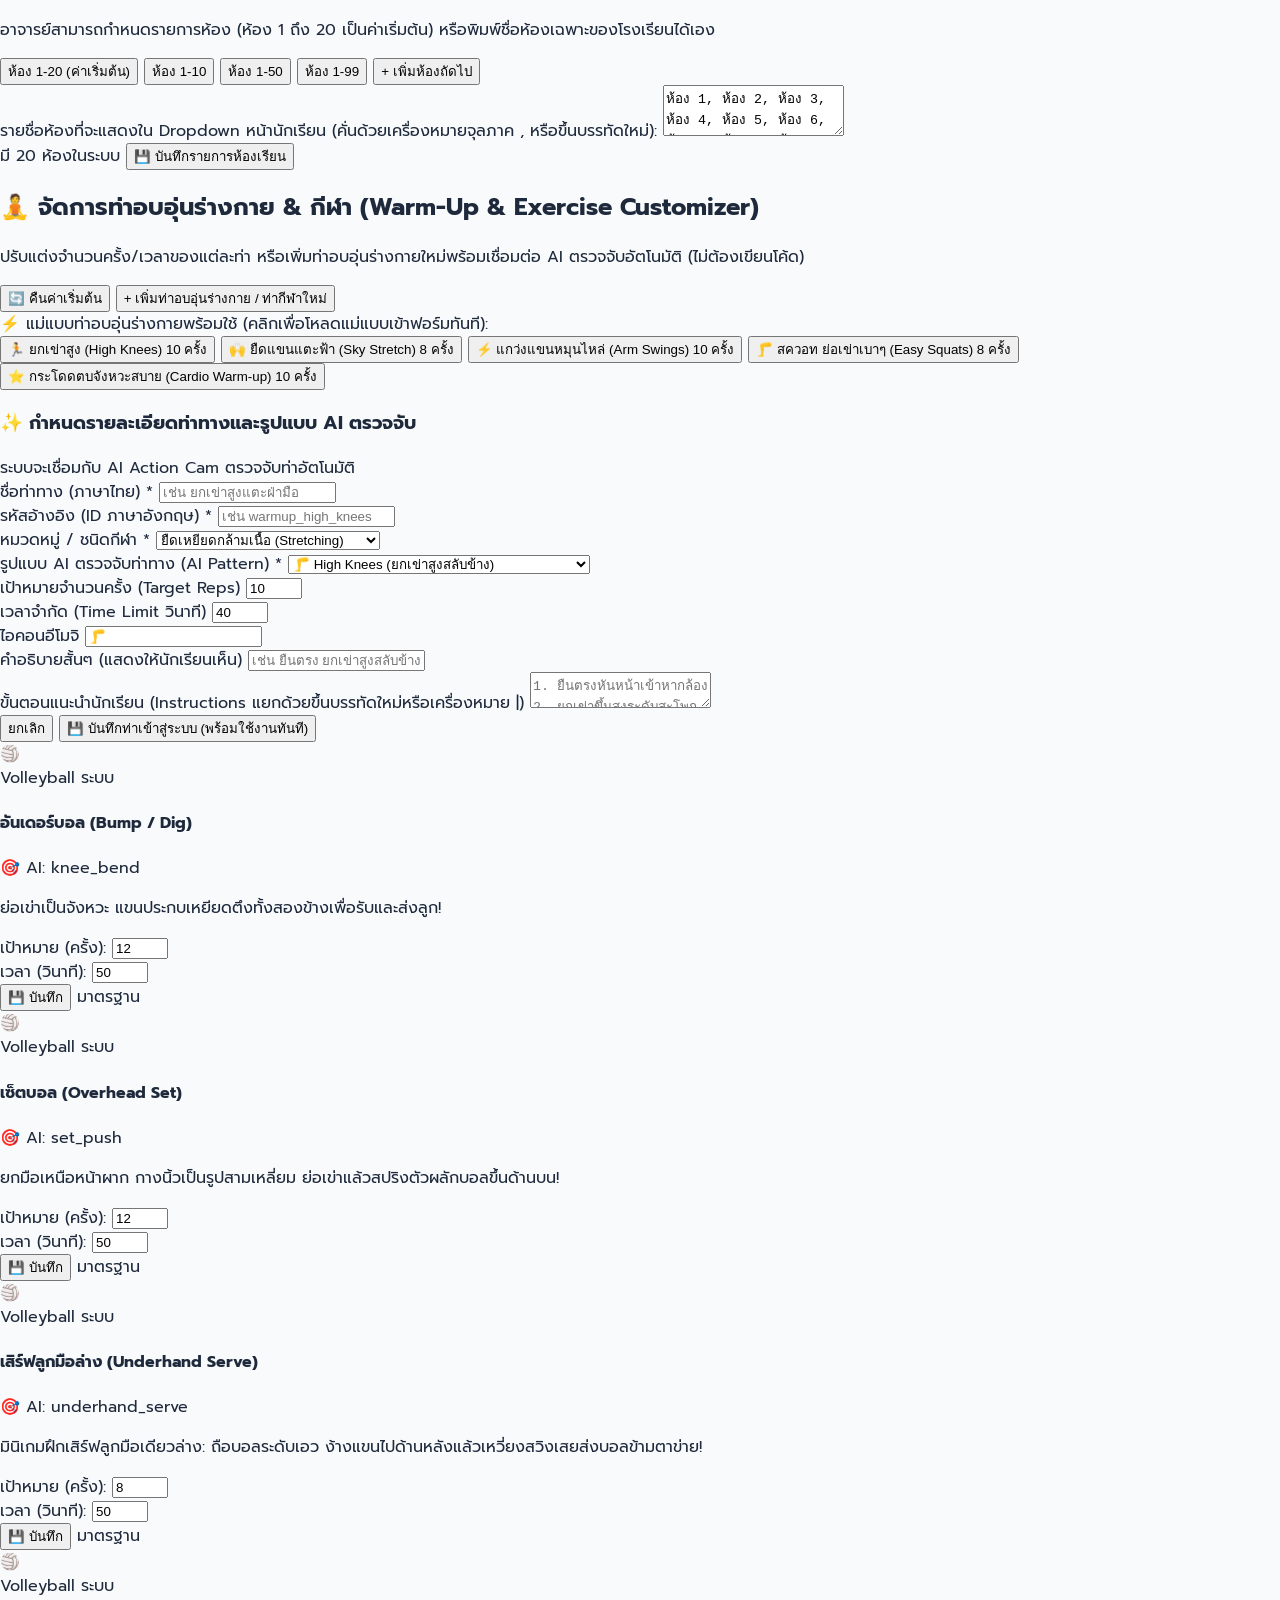
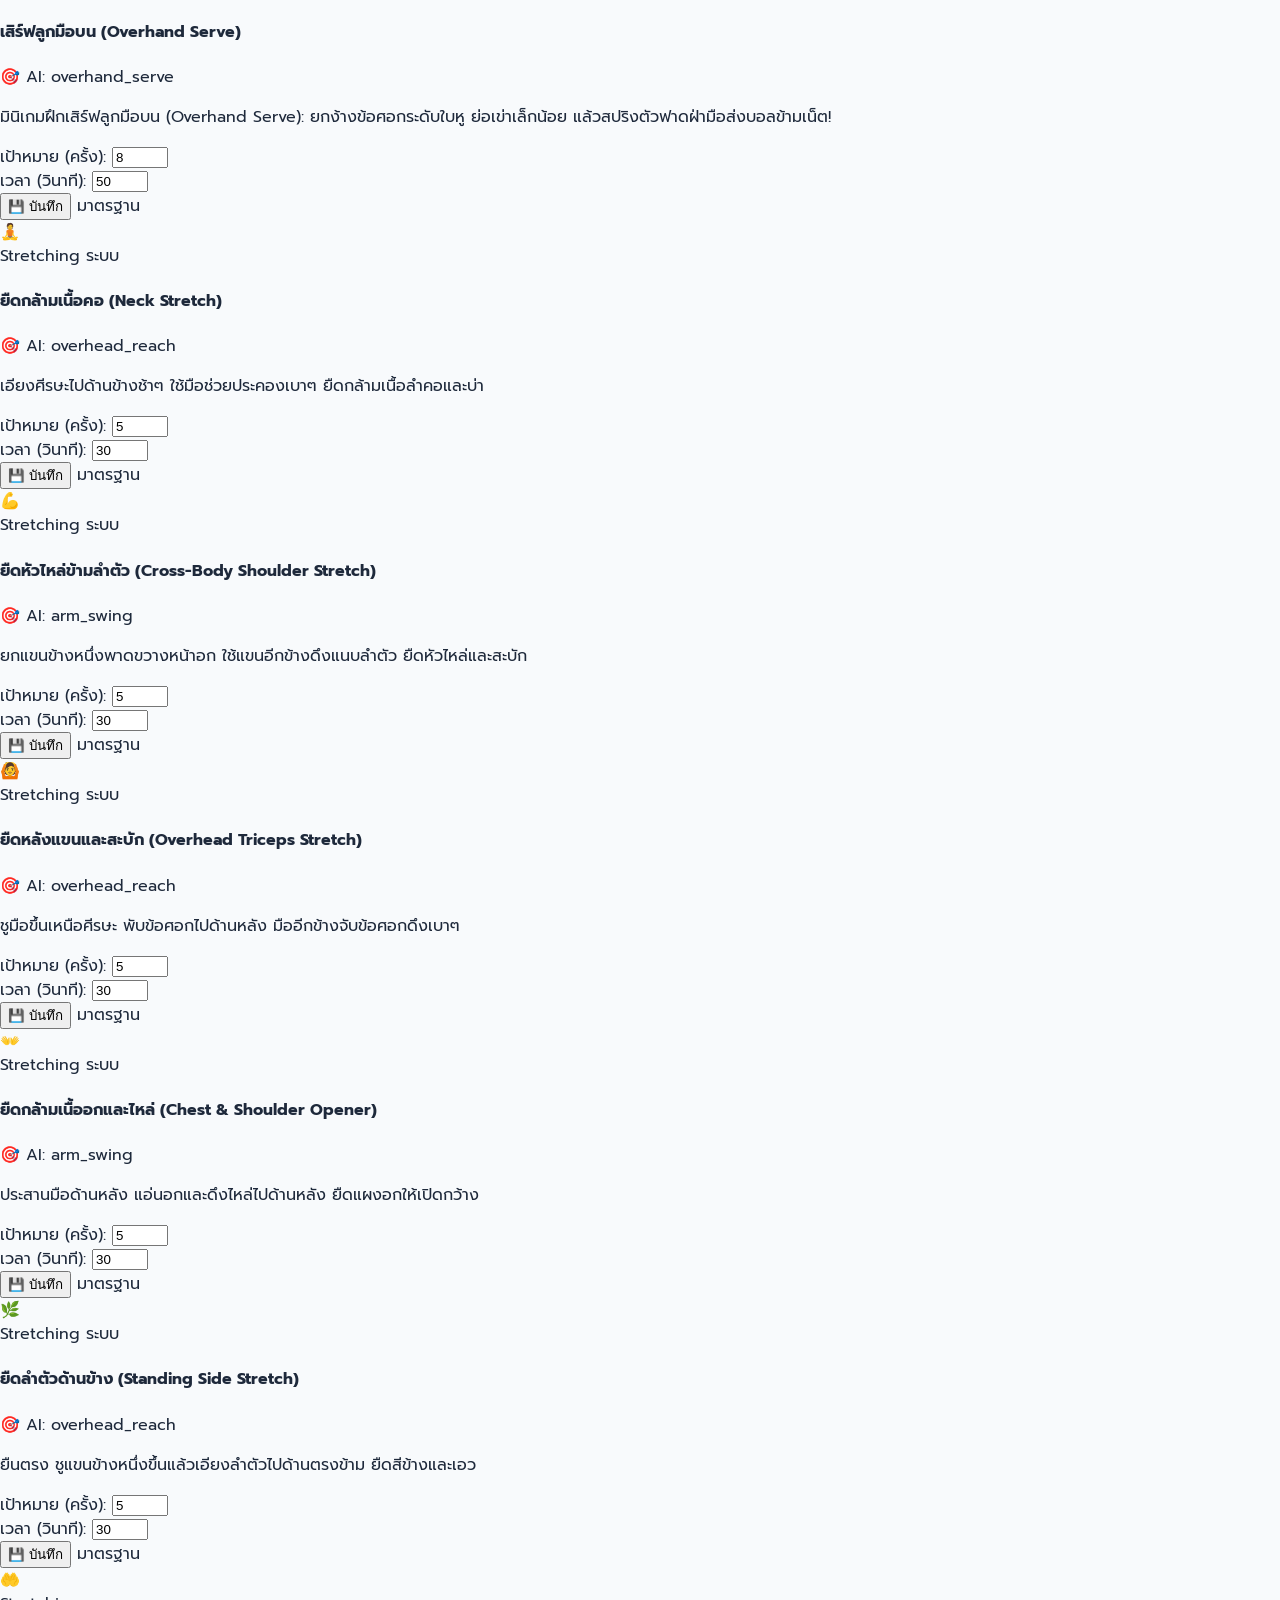
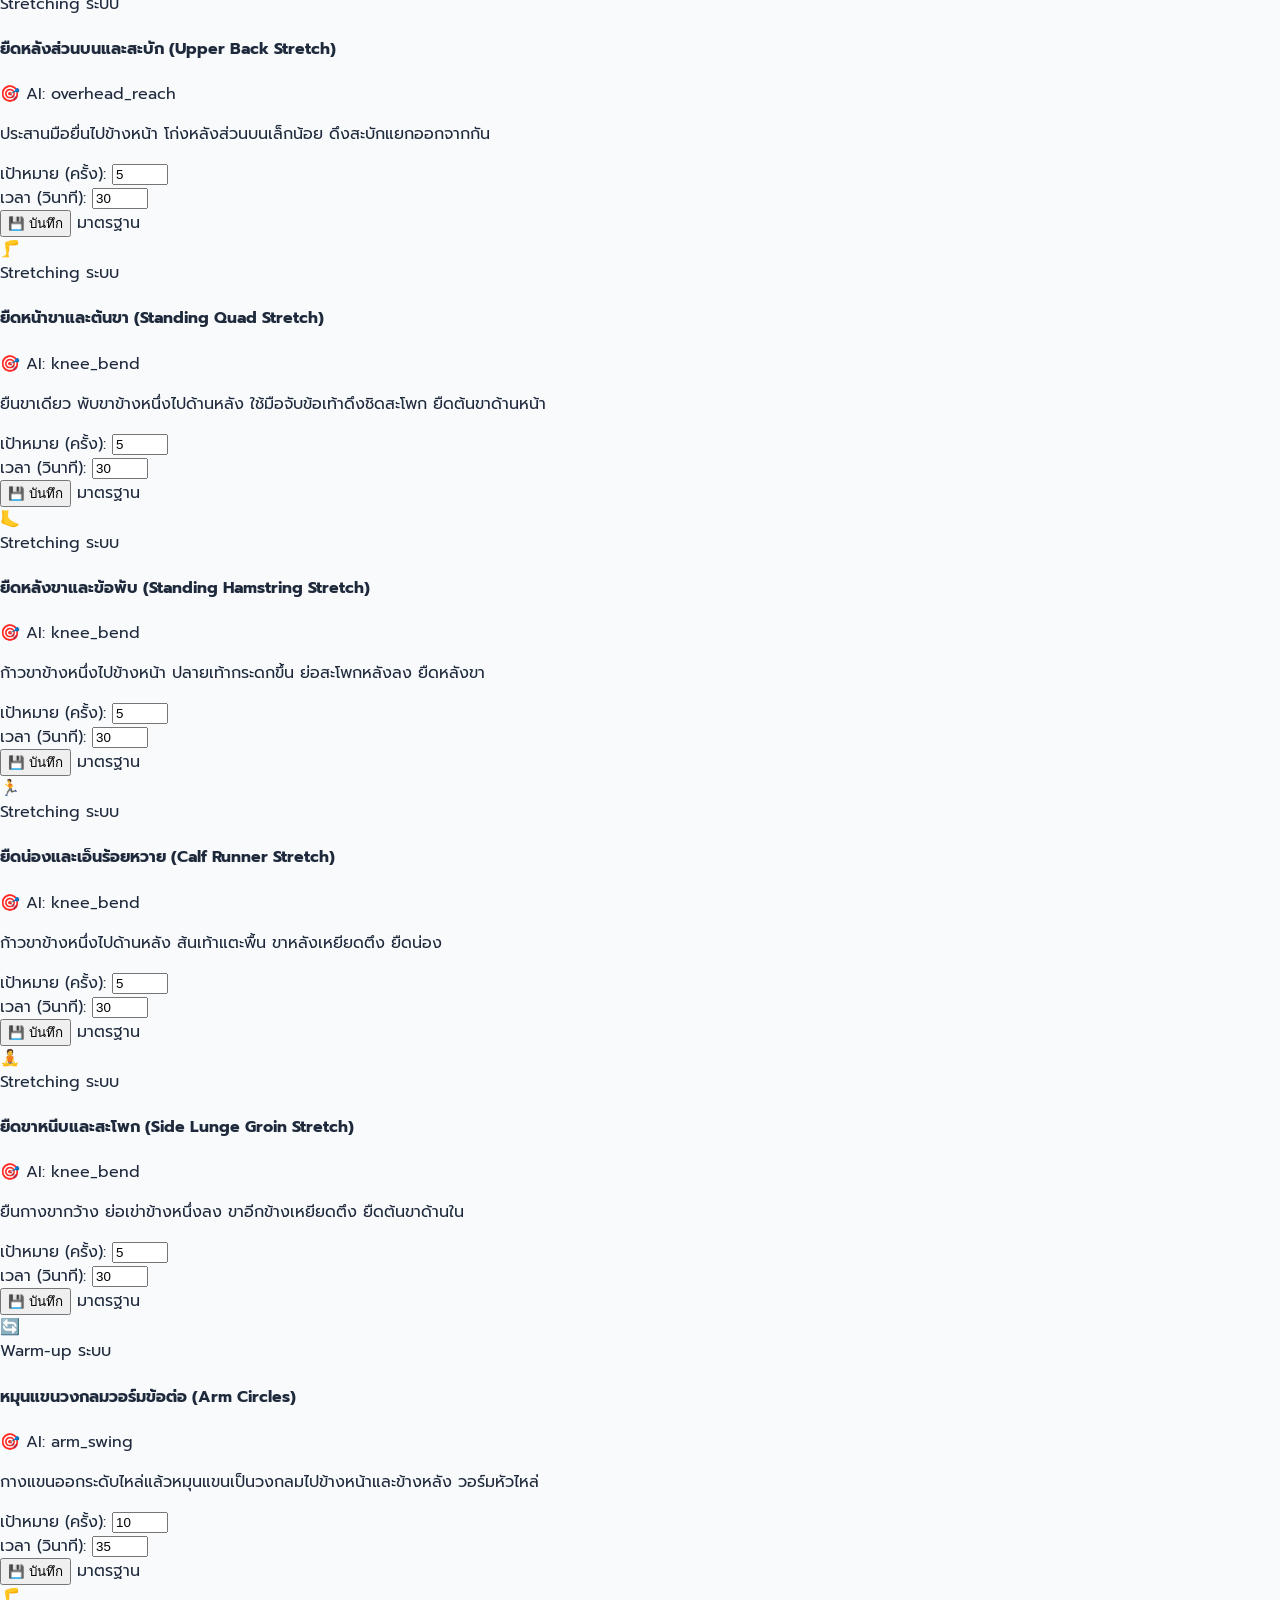
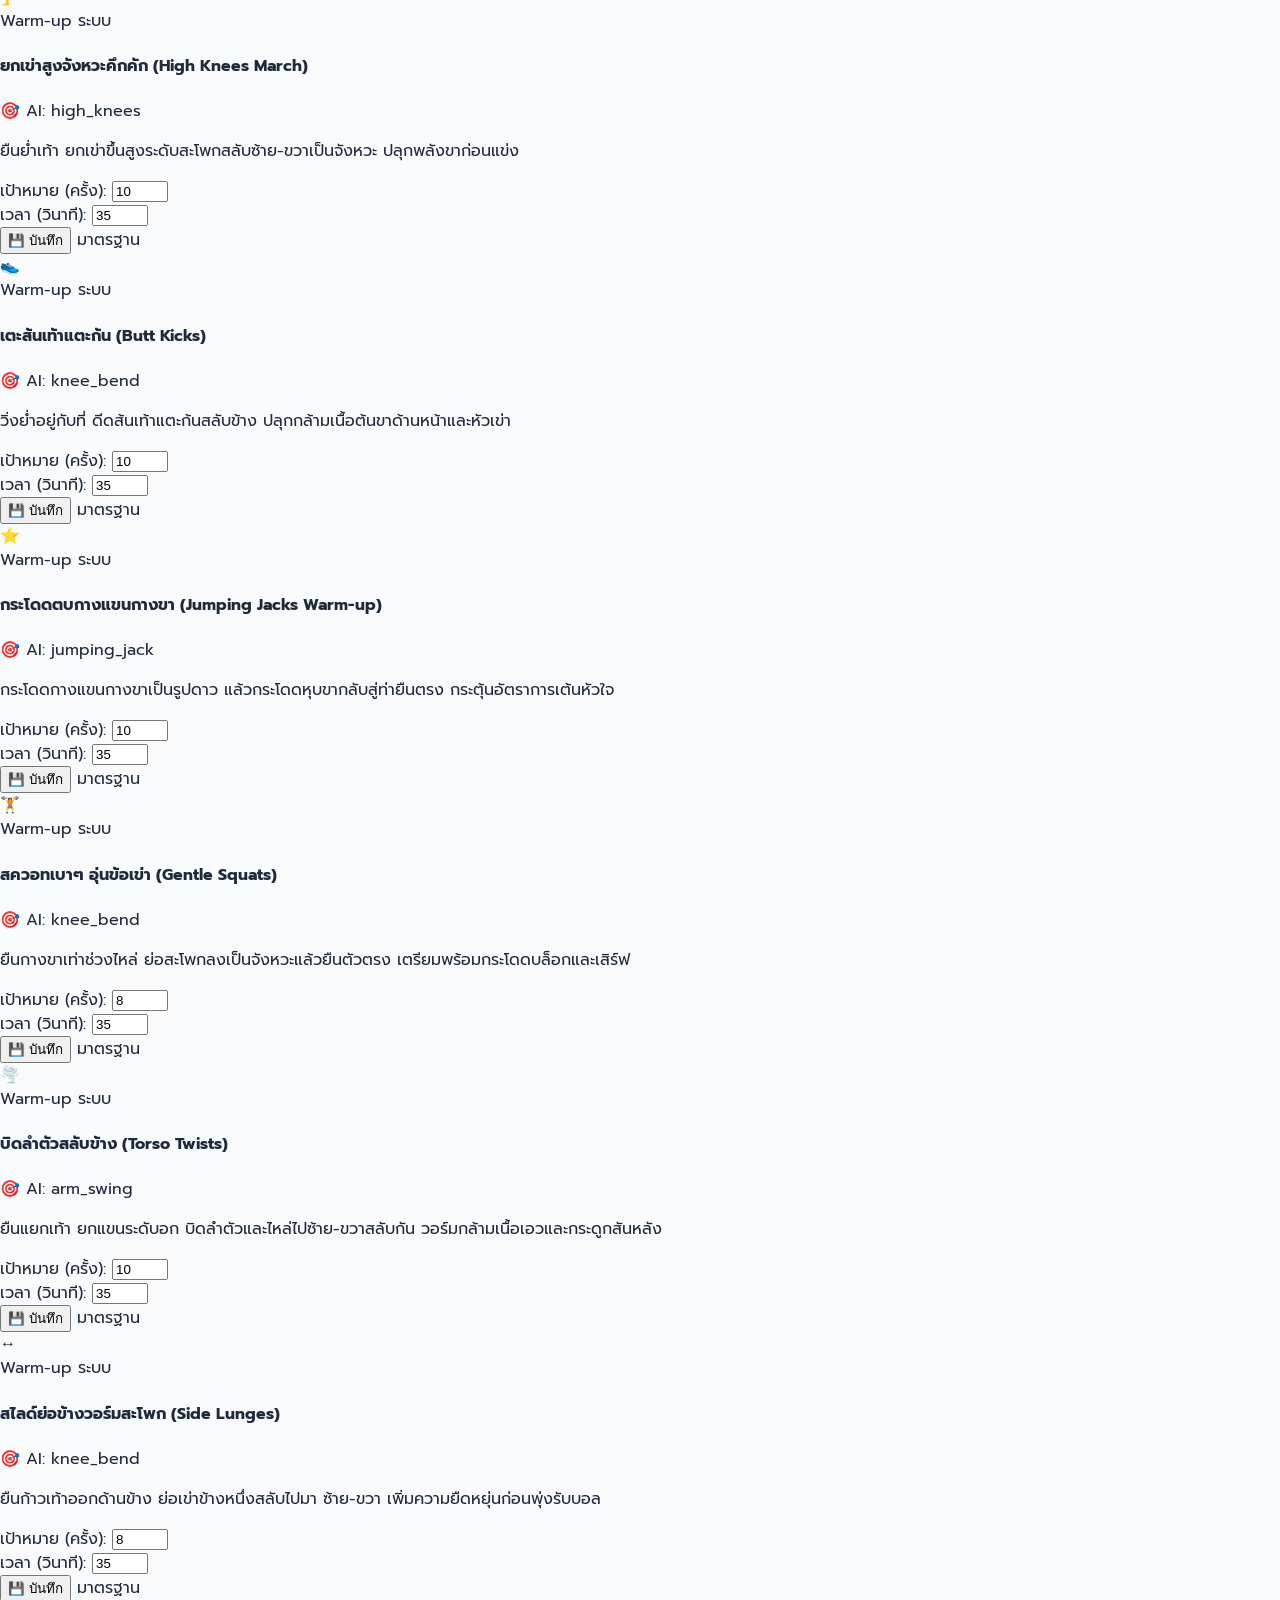
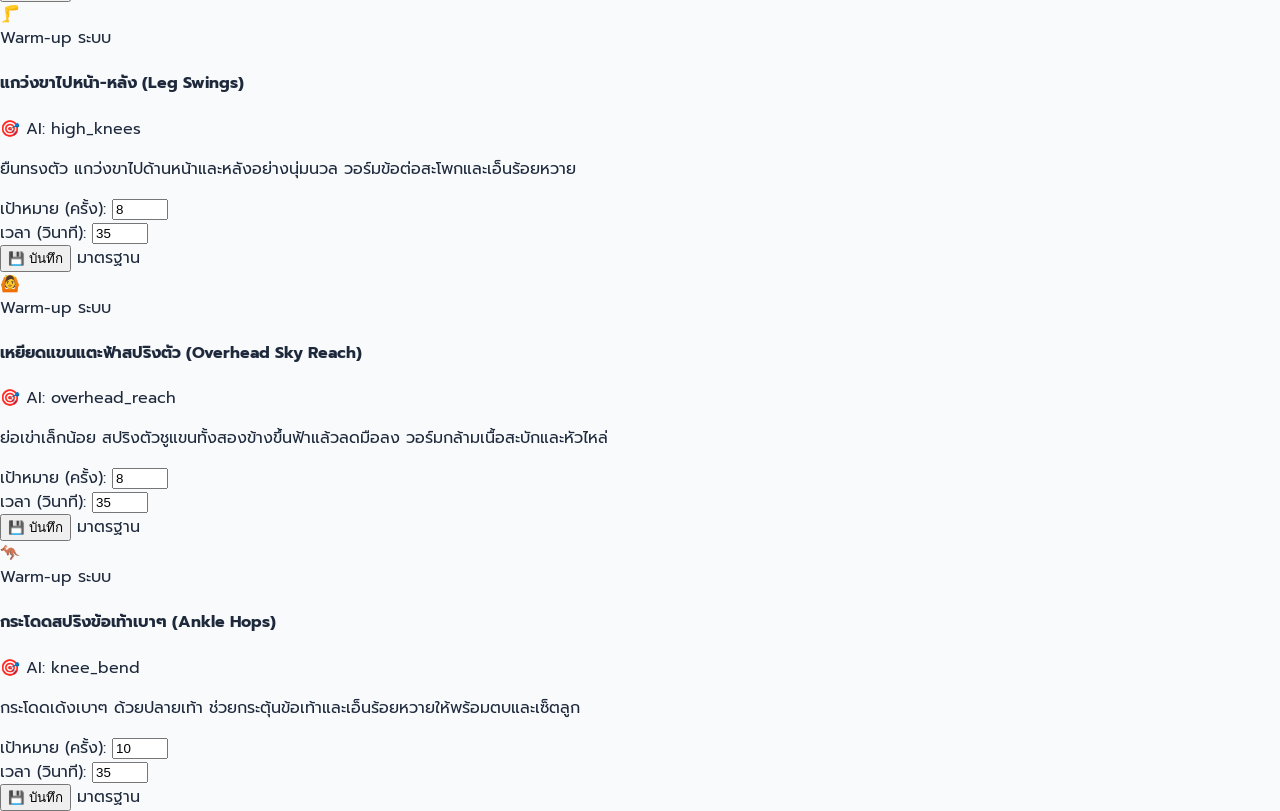
==== commit dd044579: "Fix: Auto connect Supabase and sync student scores to admin dashboard" ====
--- a/admin/index.html
+++ b/admin/index.html
@@ -486,8 +486,7 @@
             supabase.fetchAllScores(filterRoom),
             supabase.fetchLeaderboard(filterRoom)
           ]);
-          if (cloudLB && cloudLB.length > 0) {
-            leaderboard = cloudLB;
+          if ((cloudScores && cloudScores.length > 0) || (cloudLB && cloudLB.length > 0)) {
             allRecords = (cloudScores || []).map(c => ({
               id: c.id,
               studentId: c.student_id,
@@ -504,6 +503,28 @@
               snapshotUrl: c.snapshot_url,
               timestamp: c.created_at
             }));
+
+            leaderboard = cloudLB ? [...cloudLB] : [];
+
+            // If a student submitted scores, ensure they are also included in the leaderboard list
+            const lbIds = new Set(leaderboard.map(s => s.id));
+            allRecords.forEach(r => {
+              if (r.studentId && !lbIds.has(r.studentId)) {
+                lbIds.add(r.studentId);
+                const studentRecords = allRecords.filter(x => x.studentId === r.studentId);
+                const totalXP = studentRecords.reduce((sum, x) => sum + (x.xpEarned || 0), 0);
+                leaderboard.push({
+                  id: r.studentId,
+                  name: r.studentName,
+                  studentNumber: r.studentNumber,
+                  room: r.room,
+                  totalXP: totalXP
+                });
+              }
+            });
+
+            // Sort leaderboard by totalXP descending
+            leaderboard.sort((a, b) => (b.totalXP || 0) - (a.totalXP || 0));
           }
         } catch (err) {
           console.warn("Supabase fetch failed, falling back to local storage:", err);
@@ -511,7 +532,7 @@
       }
 
       // LocalStorage Fallback if Supabase not used or empty
-      if (leaderboard.length === 0) {
+      if (leaderboard.length === 0 && allRecords.length === 0) {
         allRecords = storage.getAllScoreRecords();
         const localLB = storage.getLeaderboard();
         leaderboard = filterRoom === "ALL" 
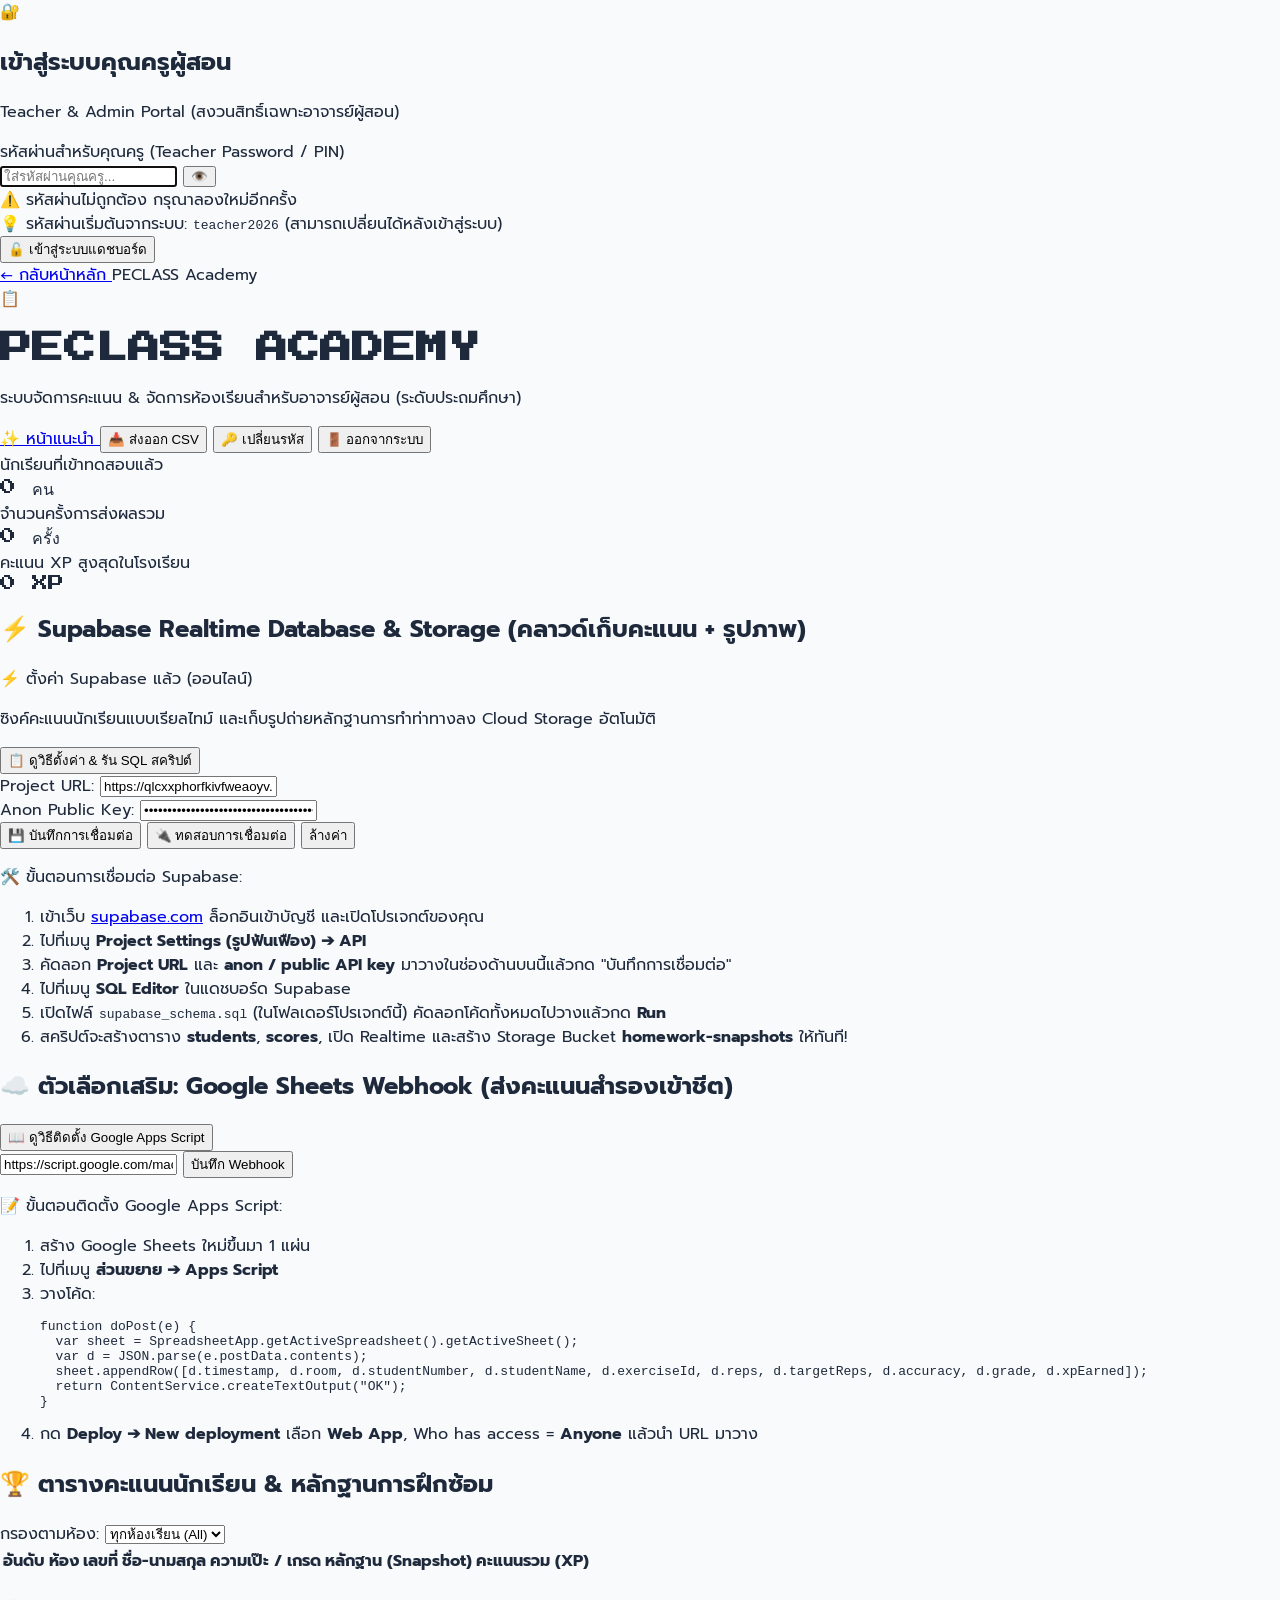
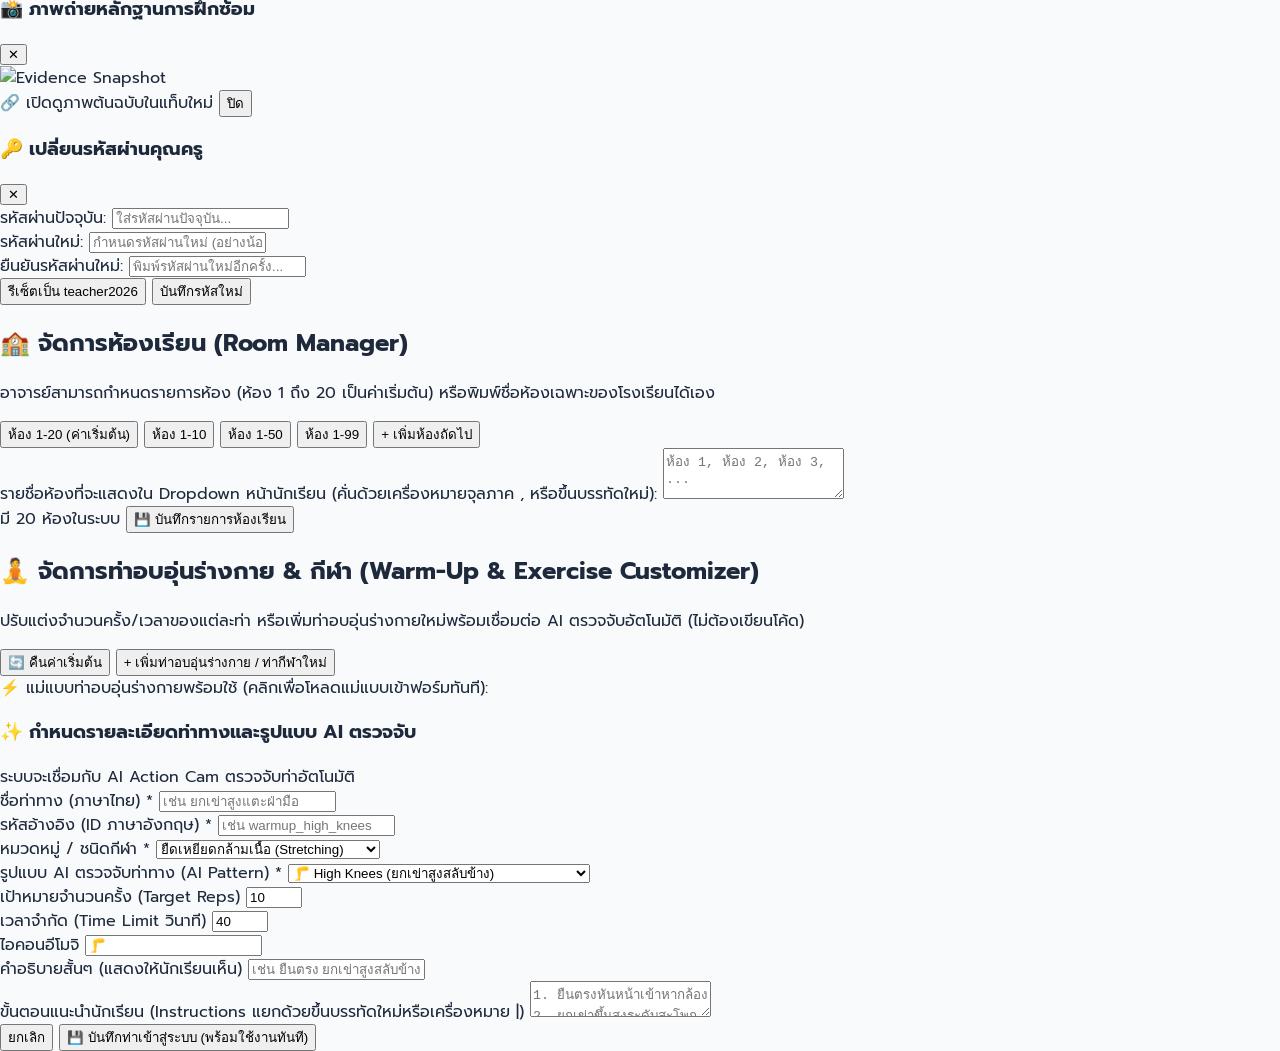
==== commit 139b6e42: "Add Teacher Password Login Gate and security lock to Admin Dashboard" ====
--- a/admin/index.html
+++ b/admin/index.html
@@ -9,7 +9,56 @@
 </head>
 <body class="bg-slate-900 text-slate-100 min-h-screen p-4 sm:p-8">
 
-  <div class="max-w-5xl mx-auto space-y-6">
+  <!-- ========================================== -->
+  <!-- 0. TEACHER LOGIN GATE SCREEN               -->
+  <!-- ========================================== -->
+  <div id="teacher-login-screen" class="min-h-[85vh] flex items-center justify-center p-4">
+    <div class="bg-slate-800 border-2 border-yellow-500/40 rounded-3xl p-6 sm:p-8 max-w-md w-full shadow-2xl text-center space-y-6">
+      <div class="w-20 h-20 bg-gradient-to-tr from-yellow-500 to-amber-600 rounded-3xl mx-auto flex items-center justify-center text-4xl shadow-lg shadow-yellow-500/20">
+        🔐
+      </div>
+      <div>
+        <h2 class="text-xl sm:text-2xl font-bold text-yellow-400">เข้าสู่ระบบคุณครูผู้สอน</h2>
+        <p class="text-xs text-slate-400 mt-1">Teacher & Admin Portal (สงวนสิทธิ์เฉพาะอาจารย์ผู้สอน)</p>
+      </div>
+
+      <form id="form-teacher-login" class="space-y-4 text-left">
+        <div>
+          <label class="block text-xs font-bold text-slate-300 mb-1.5">รหัสผ่านสำหรับคุณครู (Teacher Password / PIN)</label>
+          <div class="relative">
+            <input type="password" id="input-teacher-pwd" required placeholder="ใส่รหัสผ่านคุณครู..." autofocus
+              class="w-full bg-slate-900 border border-slate-600 rounded-2xl px-4 py-3 text-sm text-white placeholder-slate-500 focus:outline-none focus:border-yellow-400 focus:ring-2 focus:ring-yellow-400/20 font-mono pr-12">
+            <button type="button" id="btn-toggle-pwd" class="absolute right-3 top-1/2 -translate-y-1/2 text-slate-400 hover:text-white text-base">
+              👁️
+            </button>
+          </div>
+          <div id="login-error-msg" class="hidden text-xs text-rose-400 font-semibold mt-2 flex items-center gap-1">
+            <span>⚠️</span> รหัสผ่านไม่ถูกต้อง กรุณาลองใหม่อีกครั้ง
+          </div>
+          <div class="bg-slate-900/80 border border-slate-700/60 rounded-xl p-2.5 mt-3 text-[11px] text-slate-400">
+            💡 รหัสผ่านเริ่มต้นจากระบบ: <code class="bg-slate-800 text-yellow-300 px-1.5 py-0.5 rounded font-mono font-bold">teacher2026</code> (สามารถเปลี่ยนได้หลังเข้าสู่ระบบ)
+          </div>
+        </div>
+
+        <button type="submit" id="btn-submit-teacher-login"
+          class="w-full py-3 bg-gradient-to-r from-yellow-500 to-amber-500 hover:from-yellow-400 hover:to-amber-400 text-slate-950 font-extrabold text-sm rounded-2xl shadow-lg shadow-yellow-500/20 transition-all flex items-center justify-center gap-2 cursor-pointer">
+          <span>🔓</span> เข้าสู่ระบบแดชบอร์ด
+        </button>
+      </form>
+
+      <div class="pt-3 border-t border-slate-700/60 flex items-center justify-between text-xs text-slate-400">
+        <a href="../landing.html" class="hover:text-yellow-400 transition-colors flex items-center gap-1">
+          <span>←</span> กลับหน้าหลัก
+        </a>
+        <span class="text-[11px] text-slate-500">PECLASS Academy</span>
+      </div>
+    </div>
+  </div>
+
+  <!-- ========================================== -->
+  <!-- MAIN ADMIN DASHBOARD (PROTECTED)           -->
+  <!-- ========================================== -->
+  <div id="admin-main-content" class="max-w-5xl mx-auto space-y-6 hidden">
     <!-- Header -->
     <header class="flex flex-col sm:flex-row justify-between items-start sm:items-center bg-slate-800 p-5 rounded-xl border border-slate-700 shadow-lg gap-4">
       <div>
@@ -22,16 +71,19 @@
         </div>
       </div>
 
-      <div class="flex gap-2">
+      <div class="flex flex-wrap gap-2">
         <a href="../landing.html" class="px-3 py-2 bg-indigo-700 hover:bg-indigo-600 text-white text-xs font-semibold rounded-lg flex items-center gap-1.5 shadow">
           <span>✨</span> หน้าแนะนำ
         </a>
-        <button id="btn-export-csv" class="px-4 py-2 bg-emerald-600 hover:bg-emerald-500 text-white font-bold text-xs rounded-lg flex items-center gap-2 shadow">
-          <span>📥</span> ส่งออกเป็น CSV (Excel)
+        <button id="btn-export-csv" class="px-3 py-2 bg-emerald-600 hover:bg-emerald-500 text-white font-bold text-xs rounded-lg flex items-center gap-1.5 shadow">
+          <span>📥</span> ส่งออก CSV
         </button>
-        <a href="../game.html" class="px-4 py-2 bg-slate-700 hover:bg-slate-600 text-gray-200 text-xs font-semibold rounded-lg flex items-center gap-2">
-          <span>🎮</span> ไปหน้าเกม
-        </a>
+        <button id="btn-open-change-pwd" class="px-3 py-2 bg-slate-700 hover:bg-slate-600 text-yellow-300 text-xs font-semibold rounded-lg flex items-center gap-1.5 shadow">
+          <span>🔑</span> เปลี่ยนรหัส
+        </button>
+        <button id="btn-admin-logout" class="px-3 py-2 bg-rose-600/80 hover:bg-rose-600 text-white text-xs font-semibold rounded-lg flex items-center gap-1.5 shadow">
+          <span>🚪</span> ออกจากระบบ
+        </button>
       </div>
     </header>
 
@@ -199,6 +251,47 @@
           <a id="admin-snapshot-link" target="_blank" class="text-emerald-400 hover:underline">🔗 เปิดดูภาพต้นฉบับในแท็บใหม่</a>
           <button id="btn-close-admin-snapshot-2" class="px-3 py-1 bg-slate-700 hover:bg-slate-600 rounded text-gray-200">ปิด</button>
         </div>
+      </div>
+    </div>
+
+    <!-- Modal: Change Teacher Password -->
+    <div id="modal-change-password" class="hidden fixed inset-0 bg-black/85 flex items-center justify-center p-4 z-50">
+      <div class="bg-slate-900 border border-yellow-500/50 rounded-2xl p-6 max-w-sm w-full shadow-2xl space-y-4">
+        <div class="flex justify-between items-center">
+          <h3 class="text-sm font-bold text-yellow-300 flex items-center gap-2">
+            <span>🔑</span> เปลี่ยนรหัสผ่านคุณครู
+          </h3>
+          <button id="btn-close-change-pwd" class="text-gray-400 hover:text-white font-bold text-lg">✕</button>
+        </div>
+
+        <form id="form-change-password" class="space-y-3 text-xs">
+          <div>
+            <label class="block text-gray-300 mb-1 font-semibold">รหัสผ่านปัจจุบัน:</label>
+            <input type="password" id="input-old-pwd" required placeholder="ใส่รหัสผ่านปัจจุบัน..."
+              class="w-full bg-slate-950 border border-slate-700 rounded-xl px-3 py-2 text-white font-mono focus:outline-none focus:border-yellow-400">
+          </div>
+          <div>
+            <label class="block text-gray-300 mb-1 font-semibold">รหัสผ่านใหม่:</label>
+            <input type="password" id="input-new-pwd" required minlength="4" placeholder="กำหนดรหัสผ่านใหม่ (อย่างน้อย 4 ตัว)..."
+              class="w-full bg-slate-950 border border-slate-700 rounded-xl px-3 py-2 text-white font-mono focus:outline-none focus:border-yellow-400">
+          </div>
+          <div>
+            <label class="block text-gray-300 mb-1 font-semibold">ยืนยันรหัสผ่านใหม่:</label>
+            <input type="password" id="input-confirm-pwd" required minlength="4" placeholder="พิมพ์รหัสผ่านใหม่อีกครั้ง..."
+              class="w-full bg-slate-950 border border-slate-700 rounded-xl px-3 py-2 text-white font-mono focus:outline-none focus:border-yellow-400">
+          </div>
+
+          <div id="change-pwd-msg" class="hidden text-[11px] font-semibold py-1"></div>
+
+          <div class="flex justify-between items-center pt-2">
+            <button type="button" id="btn-reset-default-pwd" class="text-gray-400 hover:text-rose-400 text-[10px] underline cursor-pointer">
+              รีเซ็ตเป็น teacher2026
+            </button>
+            <button type="submit" class="px-4 py-2 bg-yellow-500 hover:bg-yellow-400 text-slate-950 font-bold text-xs rounded-xl shadow cursor-pointer">
+              บันทึกรหัสใหม่
+            </button>
+          </div>
+        </form>
       </div>
     </div>
 
@@ -969,12 +1062,171 @@
       }
     });
 
-    initRoomManagement();
-    renderAdminDashboard();
-    await syncExercisesFromServer();
-    renderPresets();
-    renderExercises();
-    setupRealtimeAdmin();
+    // ==========================================
+    // TEACHER AUTHENTICATION & LOGIN GATE
+    // ==========================================
+    const AUTH_KEYS = {
+      LOGGED_IN: "ku_teacher_logged_in",
+      PASSWORD_HASH: "ku_teacher_pwd_hash"
+    };
+
+    // Default password: "teacher2026"
+    const DEFAULT_PWD_HASH = "01d58c1ac3df6d023d869e50bf78e2f9185332c281f665fd53f6dbd7592df45e";
+
+    async function hashString(str) {
+      const msgBuffer = new TextEncoder().encode(str);
+      const hashBuffer = await crypto.subtle.digest("SHA-256", msgBuffer);
+      const hashArray = Array.from(new Uint8Array(hashBuffer));
+      return hashArray.map(b => b.toString(16).padStart(2, "0")).join("");
+    }
+
+    async function verifyTeacherPassword(enteredPwd) {
+      const enteredHash = await hashString(enteredPwd.trim());
+      const savedHash = localStorage.getItem(AUTH_KEYS.PASSWORD_HASH);
+      if (savedHash) {
+        return enteredHash === savedHash;
+      }
+      return enteredHash === DEFAULT_PWD_HASH || enteredPwd.trim() === "teacher2026";
+    }
+
+    const loginScreen = document.getElementById("teacher-login-screen");
+    const adminMain = document.getElementById("admin-main-content");
+    const loginForm = document.getElementById("form-teacher-login");
+    const inputPwd = document.getElementById("input-teacher-pwd");
+    const loginError = document.getElementById("login-error-msg");
+    const btnTogglePwd = document.getElementById("btn-toggle-pwd");
+
+    // Toggle show/hide password
+    btnTogglePwd.addEventListener("click", () => {
+      const isPwd = inputPwd.type === "password";
+      inputPwd.type = isPwd ? "text" : "password";
+      btnTogglePwd.textContent = isPwd ? "🙈" : "👁️";
+    });
+
+    // Check Auth State & Initialize Dashboard
+    async function startAdminApp() {
+      initRoomManagement();
+      renderAdminDashboard();
+      await syncExercisesFromServer();
+      renderPresets();
+      renderExercises();
+      setupRealtimeAdmin();
+    }
+
+    function checkAuth() {
+      const isLoggedIn = sessionStorage.getItem(AUTH_KEYS.LOGGED_IN) === "true";
+      if (isLoggedIn) {
+        loginScreen.classList.add("hidden");
+        adminMain.classList.remove("hidden");
+        startAdminApp();
+      } else {
+        loginScreen.classList.remove("hidden");
+        adminMain.classList.add("hidden");
+        setTimeout(() => inputPwd.focus(), 100);
+      }
+    }
+
+    // Login Form Submit
+    loginForm.addEventListener("submit", async (e) => {
+      e.preventDefault();
+      loginError.classList.add("hidden");
+      const pwd = inputPwd.value;
+      const isValid = await verifyTeacherPassword(pwd);
+
+      if (isValid) {
+        sessionStorage.setItem(AUTH_KEYS.LOGGED_IN, "true");
+        loginScreen.classList.add("hidden");
+        adminMain.classList.remove("hidden");
+        inputPwd.value = "";
+        startAdminApp();
+      } else {
+        loginError.classList.remove("hidden");
+        inputPwd.classList.add("border-rose-500");
+        setTimeout(() => inputPwd.classList.remove("border-rose-500"), 2000);
+      }
+    });
+
+    // Logout
+    document.getElementById("btn-admin-logout").addEventListener("click", () => {
+      if (confirm("ต้องการออกจากระบบคุณครูหรือไม่?")) {
+        sessionStorage.removeItem(AUTH_KEYS.LOGGED_IN);
+        adminMain.classList.add("hidden");
+        loginScreen.classList.remove("hidden");
+        loginError.classList.add("hidden");
+        inputPwd.value = "";
+        setTimeout(() => inputPwd.focus(), 100);
+      }
+    });
+
+    // Modal: Change Password
+    const modalChangePwd = document.getElementById("modal-change-password");
+    const formChangePwd = document.getElementById("form-change-password");
+    const changePwdMsg = document.getElementById("change-pwd-msg");
+
+    document.getElementById("btn-open-change-pwd").addEventListener("click", () => {
+      formChangePwd.reset();
+      changePwdMsg.classList.add("hidden");
+      modalChangePwd.classList.remove("hidden");
+    });
+
+    document.getElementById("btn-close-change-pwd").addEventListener("click", () => {
+      modalChangePwd.classList.add("hidden");
+    });
+
+    formChangePwd.addEventListener("submit", async (e) => {
+      e.preventDefault();
+      changePwdMsg.classList.add("hidden");
+
+      const oldPwd = document.getElementById("input-old-pwd").value;
+      const newPwd = document.getElementById("input-new-pwd").value;
+      const confirmPwd = document.getElementById("input-confirm-pwd").value;
+
+      const isOldValid = await verifyTeacherPassword(oldPwd);
+      if (!isOldValid) {
+        changePwdMsg.textContent = "❌ รหัสผ่านปัจจุบันไม่ถูกต้อง";
+        changePwdMsg.className = "text-xs font-semibold py-1 text-rose-400";
+        changePwdMsg.classList.remove("hidden");
+        return;
+      }
+
+      if (newPwd !== confirmPwd) {
+        changePwdMsg.textContent = "❌ รหัสผ่านใหม่และการยืนยันไม่ตรงกัน";
+        changePwdMsg.className = "text-xs font-semibold py-1 text-rose-400";
+        changePwdMsg.classList.remove("hidden");
+        return;
+      }
+
+      if (newPwd.length < 4) {
+        changePwdMsg.textContent = "❌ รหัสผ่านใหม่ต้องมีความยาวอย่างน้อย 4 ตัวอักษร";
+        changePwdMsg.className = "text-xs font-semibold py-1 text-rose-400";
+        changePwdMsg.classList.remove("hidden");
+        return;
+      }
+
+      const newHash = await hashString(newPwd.trim());
+      localStorage.setItem(AUTH_KEYS.PASSWORD_HASH, newHash);
+
+      changePwdMsg.textContent = "✅ เปลี่ยนรหัสผ่านสำเร็จแล้ว!";
+      changePwdMsg.className = "text-xs font-semibold py-1 text-emerald-400";
+      changePwdMsg.classList.remove("hidden");
+
+      setTimeout(() => {
+        modalChangePwd.classList.add("hidden");
+      }, 1200);
+    });
+
+    document.getElementById("btn-reset-default-pwd").addEventListener("click", () => {
+      if (confirm("ต้องการรีเซ็ตรหัสผ่านกลับเป็นค่าเริ่มต้น (teacher2026) หรือไม่?")) {
+        localStorage.removeItem(AUTH_KEYS.PASSWORD_HASH);
+        changePwdMsg.textContent = "✅ รีเซ็ตรหัสผ่านเป็น teacher2026 สำเร็จ!";
+        changePwdMsg.className = "text-xs font-semibold py-1 text-emerald-400";
+        changePwdMsg.classList.remove("hidden");
+        setTimeout(() => modalChangePwd.classList.add("hidden"), 1200);
+      }
+    });
+
+    // Run Auth Verification on Load
+    checkAuth();
   </script>
 </body>
 </html>
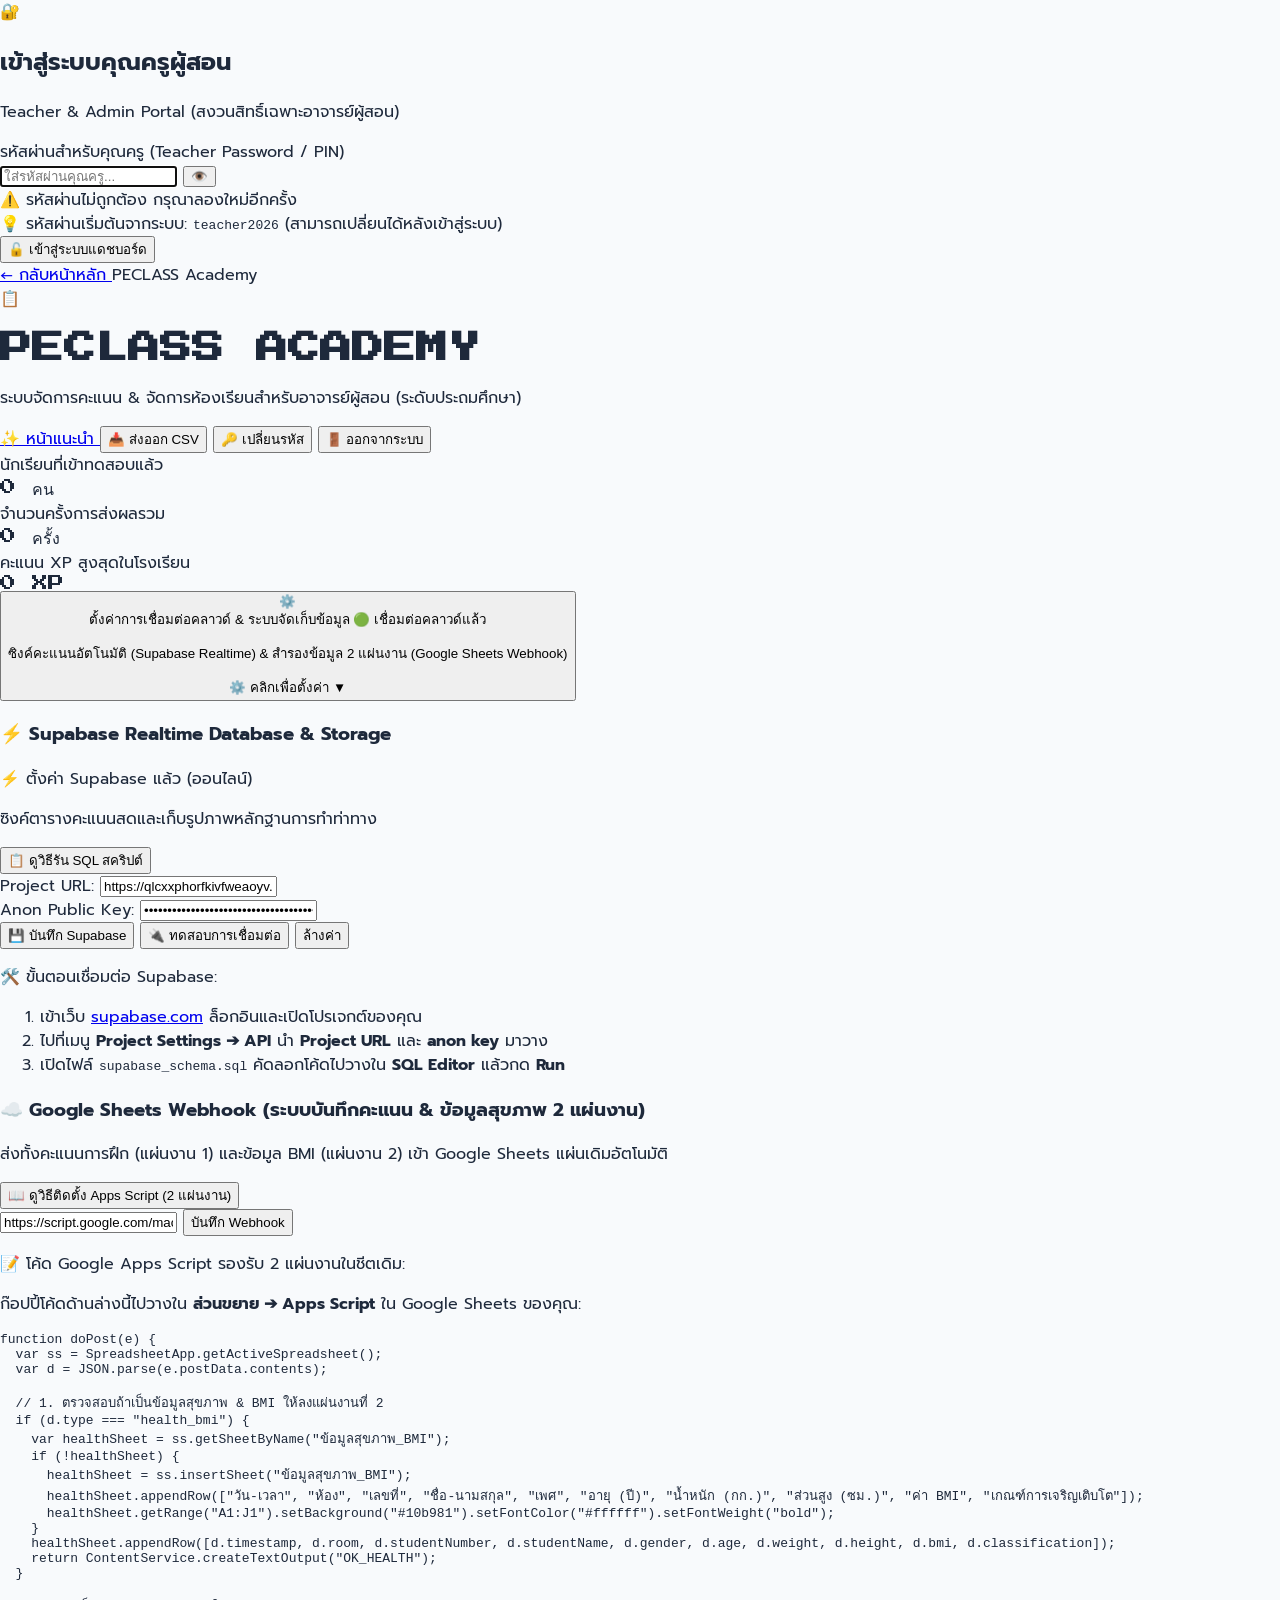
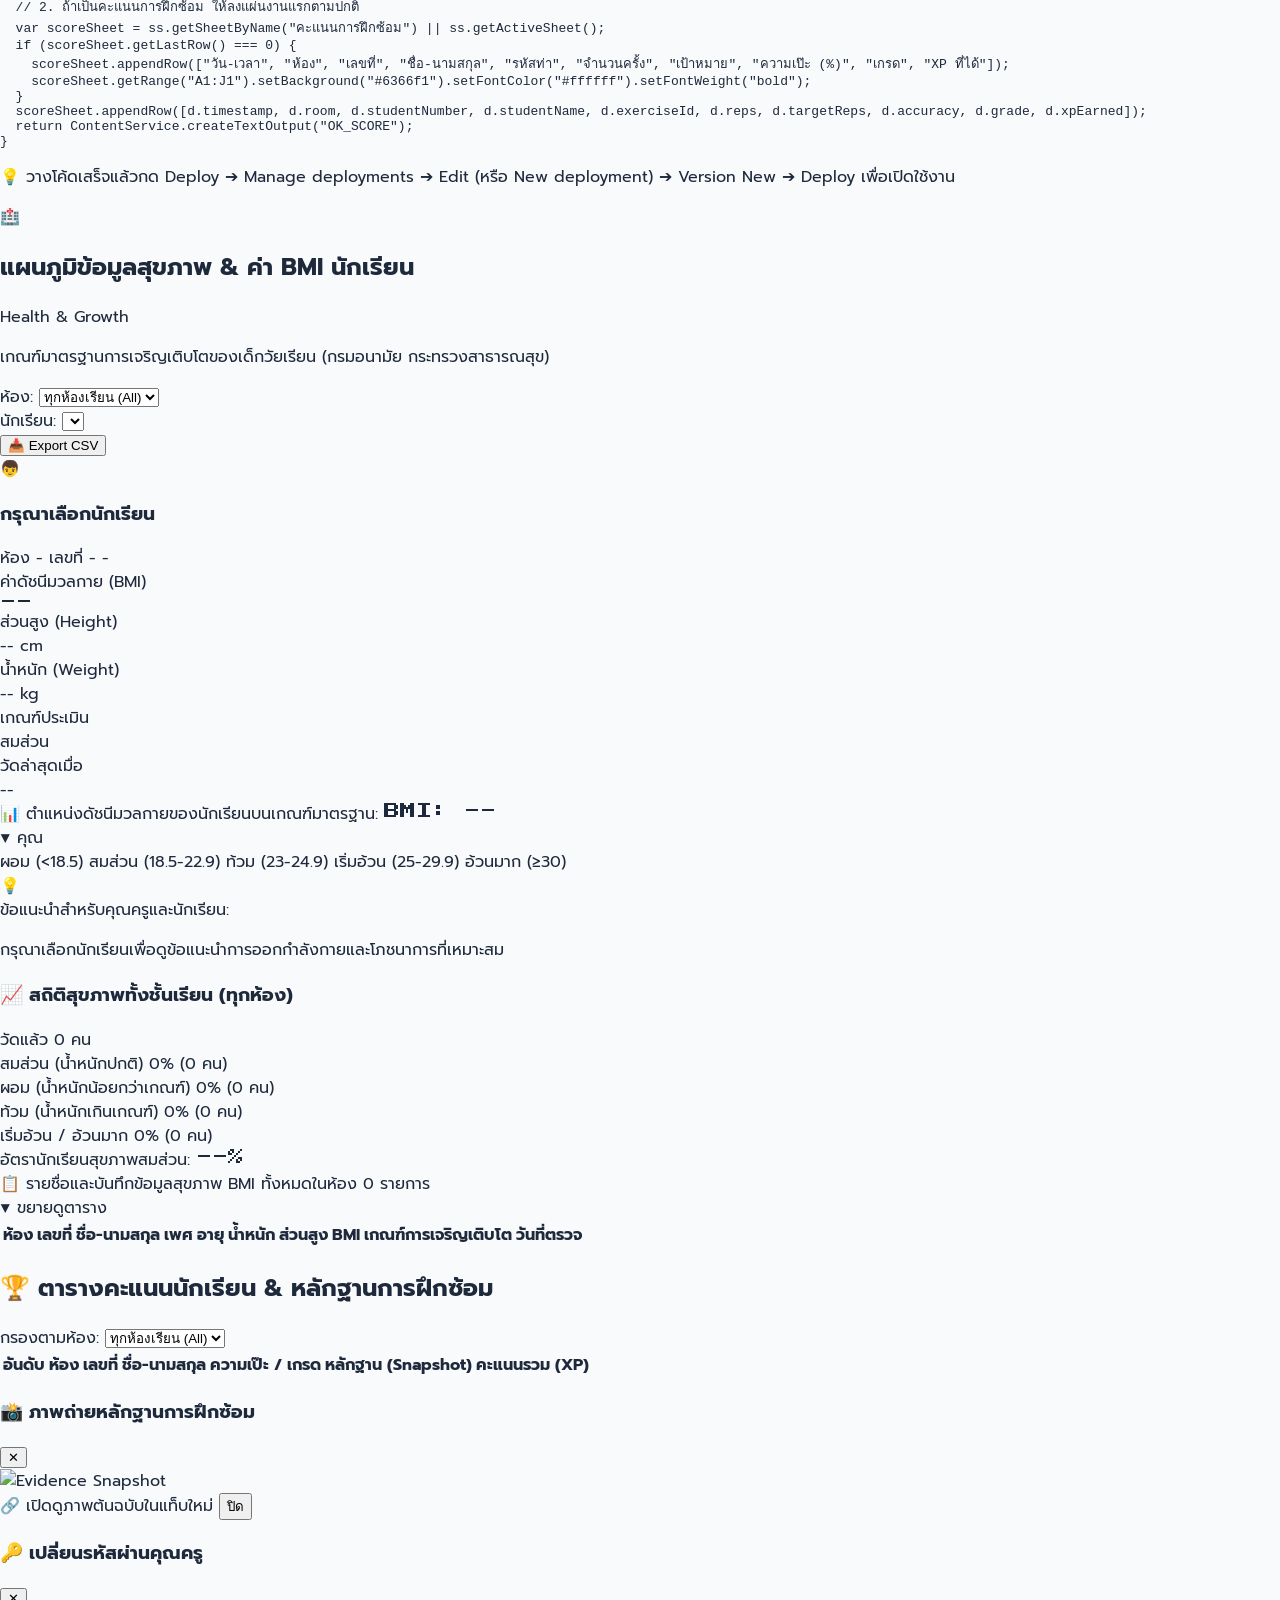
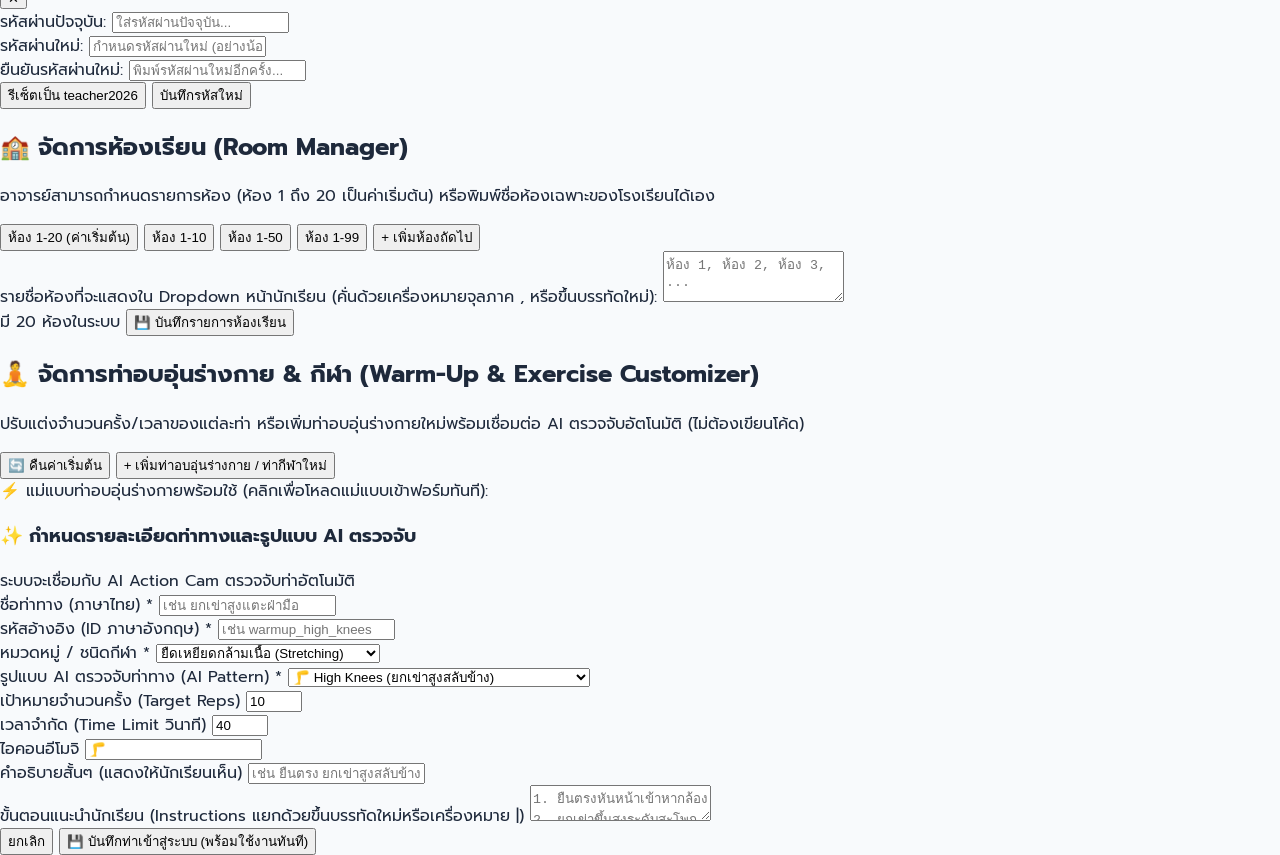
==== commit f7b69d55: "Add student health BMI room, individual growth charts, and 2-sheet Google sync" ====
--- a/admin/index.html
+++ b/admin/index.html
@@ -103,102 +103,392 @@
       </div>
     </div>
 
-    <!-- Supabase Realtime Cloud Database & Storage Section -->
-    <div class="bg-slate-800 rounded-xl border border-emerald-400/50 shadow-xl p-5 relative overflow-hidden">
-      <div class="flex flex-col sm:flex-row justify-between items-start sm:items-center gap-3 mb-3">
+    <!-- ========================================== -->
+    <!-- COLLAPSIBLE CLOUD & WEBHOOK SETTINGS       -->
+    <!-- (ซ่อนแผงตั้งค่าเทคนิคเพื่อความสบายตาของคุณครู)    -->
+    <!-- ========================================== -->
+    <div class="bg-slate-800/90 rounded-2xl border border-slate-700/80 shadow-md overflow-hidden transition-all">
+      <button type="button" id="btn-toggle-cloud-settings" class="w-full px-5 py-3.5 flex items-center justify-between text-left hover:bg-slate-750 transition-colors cursor-pointer bg-slate-800/50">
+        <div class="flex items-center gap-3">
+          <div class="w-8 h-8 rounded-xl bg-slate-700 flex items-center justify-center text-sm shadow-inner">
+            ⚙️
+          </div>
+          <div>
+            <div class="flex items-center gap-2">
+              <span class="font-bold text-xs sm:text-sm text-slate-200">ตั้งค่าการเชื่อมต่อคลาวด์ & ระบบจัดเก็บข้อมูล</span>
+              <span id="cloud-status-pill" class="px-2 py-0.5 rounded-full text-[10px] font-bold bg-slate-700 text-gray-300">⚪ กำลังตรวจสอบ</span>
+            </div>
+            <p class="text-[11px] text-slate-400 mt-0.5">ซิงค์คะแนนอัตโนมัติ (Supabase Realtime) & สำรองข้อมูล 2 แผ่นงาน (Google Sheets Webhook)</p>
+          </div>
+        </div>
+        <div class="flex items-center gap-2 text-xs text-yellow-400 font-bold bg-slate-900/60 px-3 py-1.5 rounded-xl border border-slate-700">
+          <span id="cloud-toggle-text">⚙️ คลิกเพื่อตั้งค่า</span>
+          <span id="cloud-toggle-arrow">▼</span>
+        </div>
+      </button>
+
+      <!-- Collapsible Container (Hidden by default) -->
+      <div id="cloud-settings-content" class="hidden p-5 border-t border-slate-700/80 bg-slate-900/60 space-y-6">
+        <!-- Supabase Settings -->
+        <div class="bg-slate-800/80 rounded-xl border border-emerald-400/30 p-4">
+          <div class="flex flex-col sm:flex-row justify-between items-start sm:items-center gap-2 mb-3">
+            <div>
+              <div class="flex items-center gap-2">
+                <h3 class="font-bold text-xs text-emerald-400 flex items-center gap-1.5">
+                  <span>⚡</span> Supabase Realtime Database & Storage
+                </h3>
+                <span id="supabase-status-badge" class="px-2 py-0.5 rounded text-[10px] font-bold bg-slate-700 text-gray-300">⚪ กำลังตรวจสอบสถานะ...</span>
+              </div>
+              <p class="text-[11px] text-gray-400 mt-0.5">ซิงค์ตารางคะแนนสดและเก็บรูปภาพหลักฐานการทำท่าทาง</p>
+            </div>
+            <button type="button" id="btn-toggle-supabase-guide" class="text-xs text-yellow-400 underline hover:text-yellow-300">
+              📋 ดูวิธีรัน SQL สคริปต์
+            </button>
+          </div>
+
+          <div class="grid grid-cols-1 sm:grid-cols-2 gap-3 mb-3">
+            <div>
+              <label class="block text-[11px] text-gray-300 mb-1 font-semibold">Project URL:</label>
+              <input type="url" id="input-supabase-url" placeholder="https://xxxxxxxx.supabase.co"
+                class="w-full bg-slate-900 border border-slate-600 rounded px-3 py-2 text-xs text-white focus:outline-none focus:border-emerald-400 font-mono">
+            </div>
+            <div>
+              <label class="block text-[11px] text-gray-300 mb-1 font-semibold">Anon Public Key:</label>
+              <input type="password" id="input-supabase-key" placeholder="eyJhbGciOiJIUzI1NiIsInR5cCI6..."
+                class="w-full bg-slate-900 border border-slate-600 rounded px-3 py-2 text-xs text-white focus:outline-none focus:border-emerald-400 font-mono">
+            </div>
+          </div>
+
+          <div class="flex flex-wrap items-center gap-2">
+            <button type="button" id="btn-save-supabase" class="px-3.5 py-1.5 bg-emerald-600 hover:bg-emerald-500 text-white font-bold text-xs rounded shadow flex items-center gap-1.5">
+              <span>💾</span> บันทึก Supabase
+            </button>
+            <button type="button" id="btn-test-supabase" class="px-3.5 py-1.5 bg-indigo-600 hover:bg-indigo-500 text-white font-bold text-xs rounded shadow flex items-center gap-1.5">
+              <span>🔌</span> ทดสอบการเชื่อมต่อ
+            </button>
+            <button type="button" id="btn-clear-supabase" class="px-3 py-1.5 bg-slate-700 hover:bg-slate-600 text-gray-300 text-xs rounded">
+              ล้างค่า
+            </button>
+            <span id="supabase-test-result" class="text-xs font-semibold"></span>
+          </div>
+
+          <!-- Supabase Guide Box -->
+          <div id="supabase-guide-box" class="hidden mt-3 p-3 bg-slate-950 rounded border border-slate-700 text-xs text-gray-300 space-y-1.5">
+            <p class="font-bold text-yellow-300">🛠️ ขั้นตอนเชื่อมต่อ Supabase:</p>
+            <ol class="list-decimal list-inside space-y-1 text-gray-300 text-[11px]">
+              <li>เข้าเว็บ <a href="https://supabase.com" target="_blank" class="text-emerald-400 underline font-semibold">supabase.com</a> ล็อกอินและเปิดโปรเจกต์ของคุณ</li>
+              <li>ไปที่เมนู <strong>Project Settings ➔ API</strong> นำ <strong>Project URL</strong> และ <strong>anon key</strong> มาวาง</li>
+              <li>เปิดไฟล์ <code class="bg-slate-800 text-yellow-300 px-1 py-0.5 rounded font-mono">supabase_schema.sql</code> คัดลอกโค้ดไปวางใน <strong>SQL Editor</strong> แล้วกด <strong>Run</strong></li>
+            </ol>
+          </div>
+        </div>
+
+        <!-- Google Sheets Webhook Settings -->
+        <div class="bg-slate-800/80 rounded-xl border border-slate-700 p-4">
+          <div class="flex flex-col sm:flex-row justify-between items-start sm:items-center gap-2 mb-2">
+            <div>
+              <h3 class="font-bold text-xs text-gray-300 flex items-center gap-2">
+                <span>☁️</span> Google Sheets Webhook (ระบบบันทึกคะแนน & ข้อมูลสุขภาพ 2 แผ่นงาน)
+              </h3>
+              <p class="text-[11px] text-gray-400 mt-0.5">ส่งทั้งคะแนนการฝึก (แผ่นงาน 1) และข้อมูล BMI (แผ่นงาน 2) เข้า Google Sheets แผ่นเดิมอัตโนมัติ</p>
+            </div>
+            <button type="button" id="btn-toggle-instructions" class="text-xs text-yellow-400 underline hover:text-yellow-300">
+              📖 ดูวิธีติดตั้ง Apps Script (2 แผ่นงาน)
+            </button>
+          </div>
+
+          <div class="flex flex-col sm:flex-row gap-2">
+            <input type="url" id="input-webhook-url" placeholder="วาง Google Apps Script Web App URL ที่นี่ (https://script.google.com/macros/s/.../exec)"
+              class="flex-1 bg-slate-900 border border-slate-600 rounded px-3 py-2 text-xs text-white focus:outline-none focus:border-emerald-400 font-mono">
+            <button type="button" id="btn-save-webhook" class="px-4 py-2 bg-slate-700 hover:bg-slate-600 text-white font-bold text-xs rounded">
+              บันทึก Webhook
+            </button>
+          </div>
+
+          <!-- Instructions Collapsible -->
+          <div id="instructions-box" class="hidden mt-3 p-3 bg-slate-950 rounded border border-slate-700 text-xs text-gray-300 space-y-2">
+            <p class="font-bold text-yellow-300">📝 โค้ด Google Apps Script รองรับ 2 แผ่นงานในชีตเดิม:</p>
+            <p class="text-[11px] text-slate-400">ก๊อปปี้โค้ดด้านล่างนี้ไปวางใน <strong>ส่วนขยาย ➔ Apps Script</strong> ใน Google Sheets ของคุณ:</p>
+            <pre class="bg-slate-900 p-3 rounded text-emerald-300 font-mono text-[10px] my-1 overflow-x-auto border border-slate-700 leading-relaxed">function doPost(e) {
+  var ss = SpreadsheetApp.getActiveSpreadsheet();
+  var d = JSON.parse(e.postData.contents);
+
+  // 1. ตรวจสอบถ้าเป็นข้อมูลสุขภาพ & BMI ให้ลงแผ่นงานที่ 2
+  if (d.type === "health_bmi") {
+    var healthSheet = ss.getSheetByName("ข้อมูลสุขภาพ_BMI");
+    if (!healthSheet) {
+      healthSheet = ss.insertSheet("ข้อมูลสุขภาพ_BMI");
+      healthSheet.appendRow(["วัน-เวลา", "ห้อง", "เลขที่", "ชื่อ-นามสกุล", "เพศ", "อายุ (ปี)", "น้ำหนัก (กก.)", "ส่วนสูง (ซม.)", "ค่า BMI", "เกณฑ์การเจริญเติบโต"]);
+      healthSheet.getRange("A1:J1").setBackground("#10b981").setFontColor("#ffffff").setFontWeight("bold");
+    }
+    healthSheet.appendRow([d.timestamp, d.room, d.studentNumber, d.studentName, d.gender, d.age, d.weight, d.height, d.bmi, d.classification]);
+    return ContentService.createTextOutput("OK_HEALTH");
+  }
+
+  // 2. ถ้าเป็นคะแนนการฝึกซ้อม ให้ลงแผ่นงานแรกตามปกติ
+  var scoreSheet = ss.getSheetByName("คะแนนการฝึกซ้อม") || ss.getActiveSheet();
+  if (scoreSheet.getLastRow() === 0) {
+    scoreSheet.appendRow(["วัน-เวลา", "ห้อง", "เลขที่", "ชื่อ-นามสกุล", "รหัสท่า", "จำนวนครั้ง", "เป้าหมาย", "ความเป๊ะ (%)", "เกรด", "XP ที่ได้"]);
+    scoreSheet.getRange("A1:J1").setBackground("#6366f1").setFontColor("#ffffff").setFontWeight("bold");
+  }
+  scoreSheet.appendRow([d.timestamp, d.room, d.studentNumber, d.studentName, d.exerciseId, d.reps, d.targetReps, d.accuracy, d.grade, d.xpEarned]);
+  return ContentService.createTextOutput("OK_SCORE");
+}</pre>
+            <p class="text-[11px] text-yellow-300">💡 วางโค้ดเสร็จแล้วกด Deploy ➔ Manage deployments ➔ Edit (หรือ New deployment) ➔ Version New ➔ Deploy เพื่อเปิดใช้งาน</p>
+          </div>
+        </div>
+      </div>
+    </div>
+
+
+    <!-- ========================================== -->
+    <!-- 🏥 NEW: STUDENT HEALTH & BMI ANALYTICS     -->
+    <!-- (แผนภูมิข้อมูลสุขภาพเด็ก BMI รายบุคคลและห้อง)  -->
+    <!-- ========================================== -->
+    <div class="bg-slate-800 rounded-2xl border-2 border-emerald-500/40 shadow-xl overflow-hidden">
+      <!-- Section Header with Filters -->
+      <div class="p-4 sm:p-5 border-b border-slate-700 bg-gradient-to-r from-slate-800 to-slate-800/80 flex flex-col md:flex-row justify-between items-start md:items-center gap-4">
         <div>
           <div class="flex items-center gap-2">
-            <h2 class="font-bold text-sm text-emerald-400 flex items-center gap-2">
-              <span>⚡</span> Supabase Realtime Database & Storage (คลาวด์เก็บคะแนน + รูปภาพ)
+            <span class="text-2xl">🏥</span>
+            <h2 class="font-bold text-base sm:text-lg text-emerald-400">
+              แผนภูมิข้อมูลสุขภาพ & ค่า BMI นักเรียน
             </h2>
-            <span id="supabase-status-badge" class="px-2 py-0.5 rounded text-[10px] font-bold bg-slate-700 text-gray-300">⚪ กำลังตรวจสอบสถานะ...</span>
-          </div>
-          <p class="text-xs text-gray-400 mt-1">
-            ซิงค์คะแนนนักเรียนแบบเรียลไทม์ และเก็บรูปถ่ายหลักฐานการทำท่าทางลง Cloud Storage อัตโนมัติ
+            <span class="px-2.5 py-0.5 rounded-full text-[10px] font-bold bg-emerald-950 text-emerald-400 border border-emerald-700">Health & Growth</span>
+          </div>
+          <p class="text-xs text-slate-400 mt-1">
+            เกณฑ์มาตรฐานการเจริญเติบโตของเด็กวัยเรียน (กรมอนามัย กระทรวงสาธารณสุข)
           </p>
         </div>
-        <button id="btn-toggle-supabase-guide" class="text-xs text-yellow-400 underline hover:text-yellow-300">
-          📋 ดูวิธีตั้งค่า & รัน SQL สคริปต์
-        </button>
-      </div>
-
-      <div class="grid grid-cols-1 sm:grid-cols-2 gap-3 mb-3">
-        <div>
-          <label class="block text-[11px] text-gray-300 mb-1 font-semibold">Project URL:</label>
-          <input type="url" id="input-supabase-url" placeholder="https://xxxxxxxx.supabase.co"
-            class="w-full bg-slate-900 border border-slate-600 rounded px-3 py-2 text-xs text-white focus:outline-none focus:border-emerald-400 font-mono">
-        </div>
-        <div>
-          <label class="block text-[11px] text-gray-300 mb-1 font-semibold">Anon Public Key:</label>
-          <input type="password" id="input-supabase-key" placeholder="eyJhbGciOiJIUzI1NiIsInR5cCI6..."
-            class="w-full bg-slate-900 border border-slate-600 rounded px-3 py-2 text-xs text-white focus:outline-none focus:border-emerald-400 font-mono">
-        </div>
-      </div>
-
-      <div class="flex flex-wrap items-center gap-2">
-        <button id="btn-save-supabase" class="px-4 py-2 bg-emerald-600 hover:bg-emerald-500 text-white font-bold text-xs rounded shadow flex items-center gap-1.5">
-          <span>💾</span> บันทึกการเชื่อมต่อ
-        </button>
-        <button id="btn-test-supabase" class="px-4 py-2 bg-indigo-600 hover:bg-indigo-500 text-white font-bold text-xs rounded shadow flex items-center gap-1.5">
-          <span>🔌</span> ทดสอบการเชื่อมต่อ
-        </button>
-        <button id="btn-clear-supabase" class="px-3 py-2 bg-slate-700 hover:bg-slate-600 text-gray-300 text-xs rounded">
-          ล้างค่า
-        </button>
-        <span id="supabase-test-result" class="text-xs font-semibold"></span>
-      </div>
-
-      <!-- Supabase Setup Guide Collapsible -->
-      <div id="supabase-guide-box" class="hidden mt-4 p-3 bg-slate-950 rounded border border-slate-700 text-xs text-gray-300 space-y-2">
-        <p class="font-bold text-yellow-300">🛠️ ขั้นตอนการเชื่อมต่อ Supabase:</p>
-        <ol class="list-decimal list-inside space-y-1.5 text-gray-300 text-[11px]">
-          <li>เข้าเว็บ <a href="https://supabase.com" target="_blank" class="text-emerald-400 underline font-semibold">supabase.com</a> ล็อกอินเข้าบัญชี และเปิดโปรเจกต์ของคุณ</li>
-          <li>ไปที่เมนู <strong>Project Settings (รูปฟันเฟือง) ➔ API</strong></li>
-          <li>คัดลอก <strong>Project URL</strong> และ <strong>anon / public API key</strong> มาวางในช่องด้านบนนี้แล้วกด "บันทึกการเชื่อมต่อ"</li>
-          <li>ไปที่เมนู <strong>SQL Editor</strong> ในแดชบอร์ด Supabase</li>
-          <li>เปิดไฟล์ <code class="bg-slate-800 text-yellow-300 px-1 py-0.5 rounded font-mono">supabase_schema.sql</code> (ในโฟลเดอร์โปรเจกต์นี้) คัดลอกโค้ดทั้งหมดไปวางแล้วกด <strong>Run</strong></li>
-          <li>สคริปต์จะสร้างตาราง <strong>students</strong>, <strong>scores</strong>, เปิด Realtime และสร้าง Storage Bucket <strong>homework-snapshots</strong> ให้ทันที!</li>
-        </ol>
-      </div>
-    </div>
-
-    <!-- Google Sheets Cloud Sync Section (Optional Legacy Fallback) -->
-    <div class="bg-slate-800 rounded-xl border border-slate-700 shadow-lg p-4">
-      <div class="flex flex-col sm:flex-row justify-between items-start sm:items-center gap-3 mb-2">
-        <div>
-          <h2 class="font-bold text-xs text-gray-300 flex items-center gap-2">
-            <span>☁️</span> ตัวเลือกเสริม: Google Sheets Webhook (ส่งคะแนนสำรองเข้าชีต)
-          </h2>
-        </div>
-        <button id="btn-toggle-instructions" class="text-xs text-yellow-400 underline hover:text-yellow-300">
-          📖 ดูวิธีติดตั้ง Google Apps Script
-        </button>
-      </div>
-
-      <div class="flex flex-col sm:flex-row gap-2">
-        <input type="url" id="input-webhook-url" placeholder="วาง Google Apps Script Web App URL ที่นี่ (https://script.google.com/macros/s/.../exec)"
-          class="flex-1 bg-slate-900 border border-slate-600 rounded px-3 py-1.5 text-xs text-white focus:outline-none focus:border-emerald-400 font-mono">
-        <button id="btn-save-webhook" class="px-3 py-1.5 bg-slate-700 hover:bg-slate-600 text-white font-bold text-xs rounded">
-          บันทึก Webhook
-        </button>
-      </div>
-
-      <!-- Instructions Collapsible -->
-      <div id="instructions-box" class="hidden mt-3 p-3 bg-slate-900 rounded border border-slate-700 text-xs text-gray-300 space-y-2">
-        <p class="font-bold text-yellow-300">📝 ขั้นตอนติดตั้ง Google Apps Script:</p>
-        <ol class="list-decimal list-inside space-y-1 text-gray-300 text-[11px]">
-          <li>สร้าง Google Sheets ใหม่ขึ้นมา 1 แผ่น</li>
-          <li>ไปที่เมนู <strong>ส่วนขยาย ➔ Apps Script</strong></li>
-          <li>วางโค้ด:
-            <pre class="bg-slate-950 p-2 rounded text-emerald-300 font-mono text-[10px] my-1 overflow-x-auto">function doPost(e) {
-  var sheet = SpreadsheetApp.getActiveSpreadsheet().getActiveSheet();
-  var d = JSON.parse(e.postData.contents);
-  sheet.appendRow([d.timestamp, d.room, d.studentNumber, d.studentName, d.exerciseId, d.reps, d.targetReps, d.accuracy, d.grade, d.xpEarned]);
-  return ContentService.createTextOutput("OK");
-}</pre>
-          </li>
-          <li>กด <strong>Deploy ➔ New deployment</strong> เลือก <strong>Web App</strong>, Who has access = <strong>Anyone</strong> แล้วนำ URL มาวาง</li>
-        </ol>
+
+        <!-- Dropdowns: Room & Student Selectors -->
+        <div class="flex flex-wrap items-center gap-2.5 w-full md:w-auto">
+          <!-- Room Dropdown -->
+          <div class="flex items-center gap-1.5 bg-slate-900 border border-slate-700 rounded-xl px-2.5 py-1.5">
+            <span class="text-xs text-slate-400 font-semibold">ห้อง:</span>
+            <select id="bmi-filter-room" class="bg-transparent text-xs text-white font-bold focus:outline-none cursor-pointer">
+              <option value="ALL">ทุกห้องเรียน (All)</option>
+            </select>
+          </div>
+
+          <!-- Student Dropdown -->
+          <div class="flex items-center gap-1.5 bg-slate-900 border-2 border-emerald-500/80 rounded-xl px-2.5 py-1.5 flex-1 md:flex-none">
+            <span class="text-xs text-emerald-400 font-semibold">นักเรียน:</span>
+            <select id="bmi-select-student" class="bg-transparent text-xs text-emerald-300 font-bold focus:outline-none cursor-pointer max-w-[200px] truncate">
+              <!-- Dynamically populated -->
+            </select>
+          </div>
+
+          <!-- Export Health Data Button -->
+          <button type="button" id="btn-export-health-csv" class="px-3 py-1.5 bg-emerald-600 hover:bg-emerald-500 text-white font-bold text-xs rounded-xl shadow transition-all flex items-center gap-1 cursor-pointer" title="ส่งออก CSV ข้อมูลสุขภาพ">
+            <span>📥</span>
+            <span class="hidden sm:inline">Export CSV</span>
+          </button>
+        </div>
+      </div>
+
+      <!-- Main Health Card Display (2 Columns) -->
+      <div class="p-5 grid grid-cols-1 lg:grid-cols-12 gap-5">
+        <!-- Column 1: Individual Student Health & BMI Gauge (7 Cols) -->
+        <div class="lg:col-span-7 bg-slate-900/80 rounded-2xl border border-slate-700 p-5 flex flex-col justify-between">
+          <div>
+            <!-- Student Header Profile -->
+            <div class="flex items-center justify-between pb-4 border-b border-slate-800">
+              <div class="flex items-center gap-3">
+                <div id="bmi-avatar-icon" class="w-12 h-12 rounded-2xl bg-gradient-to-tr from-emerald-600 to-teal-500 flex items-center justify-center text-2xl shadow-md text-white">
+                  👦
+                </div>
+                <div>
+                  <h3 id="bmi-student-name" class="font-bold text-base text-white">กรุณาเลือกนักเรียน</h3>
+                  <div class="flex items-center gap-2 mt-0.5 text-xs text-slate-400">
+                    <span id="bmi-student-room" class="bg-slate-800 px-2 py-0.5 rounded-lg border border-slate-700 font-semibold">ห้อง -</span>
+                    <span id="bmi-student-number" class="bg-slate-800 px-2 py-0.5 rounded-lg border border-slate-700 font-semibold text-yellow-300">เลขที่ -</span>
+                    <span id="bmi-student-gender-age" class="text-slate-400 font-medium">-</span>
+                  </div>
+                </div>
+              </div>
+
+              <!-- BMI Result Large Badge -->
+              <div class="text-right">
+                <div class="text-[11px] text-slate-400 font-semibold">ค่าดัชนีมวลกาย (BMI)</div>
+                <div id="bmi-value-display" class="font-pixel text-2xl sm:text-3xl font-extrabold text-emerald-400 mt-0.5">--</div>
+              </div>
+            </div>
+
+            <!-- 4 Quick Metric Tiles -->
+            <div class="grid grid-cols-2 sm:grid-cols-4 gap-2.5 my-4">
+              <div class="bg-slate-800/80 p-3 rounded-xl border border-slate-700/80 text-center">
+                <div class="text-[10px] text-slate-400 font-semibold">ส่วนสูง (Height)</div>
+                <div id="bmi-metric-height" class="text-base font-bold text-white mt-0.5">-- cm</div>
+              </div>
+              <div class="bg-slate-800/80 p-3 rounded-xl border border-slate-700/80 text-center">
+                <div class="text-[10px] text-slate-400 font-semibold">น้ำหนัก (Weight)</div>
+                <div id="bmi-metric-weight" class="text-base font-bold text-white mt-0.5">-- kg</div>
+              </div>
+              <div class="bg-slate-800/80 p-3 rounded-xl border border-slate-700/80 text-center">
+                <div class="text-[10px] text-slate-400 font-semibold">เกณฑ์ประเมิน</div>
+                <div id="bmi-metric-status" class="text-xs font-bold text-emerald-400 mt-1 truncate">สมส่วน</div>
+              </div>
+              <div class="bg-slate-800/80 p-3 rounded-xl border border-slate-700/80 text-center">
+                <div class="text-[10px] text-slate-400 font-semibold">วัดล่าสุดเมื่อ</div>
+                <div id="bmi-metric-date" class="text-[11px] font-medium text-slate-300 mt-1 truncate">--</div>
+              </div>
+            </div>
+
+            <!-- VISUAL BMI GAUGE BAR (สเกลแถบสีมาตรฐาน 5 ระดับ) -->
+            <div class="my-5 p-4 bg-slate-950/70 rounded-2xl border border-slate-800">
+              <div class="flex justify-between items-center text-xs mb-2">
+                <span class="font-bold text-slate-300 flex items-center gap-1.5">
+                  <span>📊</span> ตำแหน่งดัชนีมวลกายของนักเรียนบนเกณฑ์มาตรฐาน:
+                </span>
+                <span id="bmi-gauge-val-tag" class="font-pixel text-xs text-emerald-400 font-bold">BMI: --</span>
+              </div>
+
+              <!-- Needle / Pointer Indicator Container -->
+              <div class="relative w-full h-5 mb-1">
+                <div id="bmi-gauge-pointer" class="absolute top-0 transition-all duration-500 -translate-x-1/2 flex flex-col items-center" style="left: 35%;">
+                  <span class="text-xs text-yellow-300 font-bold leading-none animate-bounce">▼</span>
+                  <span id="bmi-pointer-text" class="text-[9px] font-bold text-yellow-300 bg-slate-800 px-1.5 py-0.2 rounded border border-yellow-400/50">คุณ</span>
+                </div>
+              </div>
+
+              <!-- 5-Segment Color Gauge Bar -->
+              <div class="w-full h-4 rounded-full overflow-hidden flex shadow-inner">
+                <div class="bg-sky-400 h-full flex-1" title="ผอม (< 18.5)"></div>
+                <div class="bg-emerald-500 h-full flex-[1.2]" title="สมส่วน (18.5 - 22.9)"></div>
+                <div class="bg-amber-400 h-full flex-[0.8]" title="ท้วม (23.0 - 24.9)"></div>
+                <div class="bg-orange-500 h-full flex-[1.2]" title="เริ่มอ้วน (25.0 - 29.9)"></div>
+                <div class="bg-rose-500 h-full flex-1" title="อ้วนมาก (>= 30.0)"></div>
+              </div>
+
+              <!-- Gauge Legend Labels -->
+              <div class="grid grid-cols-5 text-[9px] sm:text-[10px] text-center text-slate-400 font-medium mt-1.5">
+                <span class="text-sky-400">ผอม (&lt;18.5)</span>
+                <span class="text-emerald-400 font-bold">สมส่วน (18.5-22.9)</span>
+                <span class="text-amber-400">ท้วม (23-24.9)</span>
+                <span class="text-orange-400">เริ่มอ้วน (25-29.9)</span>
+                <span class="text-rose-400">อ้วนมาก (&ge;30)</span>
+              </div>
+            </div>
+          </div>
+
+          <!-- Personalized Health & PE Advice -->
+          <div class="p-3.5 bg-slate-800/90 border border-slate-700 rounded-xl mt-2 flex items-start gap-2.5">
+            <span class="text-xl shrink-0">💡</span>
+            <div>
+              <div class="text-xs font-bold text-yellow-300 mb-0.5">ข้อแนะนำสำหรับคุณครูและนักเรียน:</div>
+              <p id="bmi-advice-text" class="text-xs text-slate-300 leading-relaxed">
+                กรุณาเลือกนักเรียนเพื่อดูข้อแนะนำการออกกำลังกายและโภชนาการที่เหมาะสม
+              </p>
+            </div>
+          </div>
+        </div>
+
+        <!-- Column 2: Class Health Overview & Distribution (5 Cols) -->
+        <div class="lg:col-span-5 bg-slate-900/80 rounded-2xl border border-slate-700 p-5 flex flex-col justify-between">
+          <div>
+            <div class="flex items-center justify-between pb-3 border-b border-slate-800">
+              <h3 class="font-bold text-sm text-white flex items-center gap-1.5">
+                <span>📈</span> สถิติสุขภาพทั้งชั้นเรียน (<span id="bmi-class-title">ทุกห้อง</span>)
+              </h3>
+              <span id="bmi-class-total-assessed" class="text-xs text-slate-400 font-mono">วัดแล้ว 0 คน</span>
+            </div>
+
+            <!-- Class Health Breakdown Bars -->
+            <div class="space-y-3.5 my-4">
+              <!-- 1. Normal Weight -->
+              <div>
+                <div class="flex justify-between text-xs mb-1">
+                  <span class="text-emerald-400 font-bold flex items-center gap-1.5">
+                    <span class="w-2.5 h-2.5 rounded-full bg-emerald-500"></span> สมส่วน (น้ำหนักปกติ)
+                  </span>
+                  <span id="class-pct-normal" class="font-mono font-bold text-white">0% (0 คน)</span>
+                </div>
+                <div class="w-full bg-slate-800 rounded-full h-2.5 overflow-hidden">
+                  <div id="class-bar-normal" class="bg-emerald-500 h-full transition-all duration-500" style="width: 0%"></div>
+                </div>
+              </div>
+
+              <!-- 2. Underweight -->
+              <div>
+                <div class="flex justify-between text-xs mb-1">
+                  <span class="text-sky-400 font-bold flex items-center gap-1.5">
+                    <span class="w-2.5 h-2.5 rounded-full bg-sky-400"></span> ผอม (น้ำหนักน้อยกว่าเกณฑ์)
+                  </span>
+                  <span id="class-pct-underweight" class="font-mono font-bold text-white">0% (0 คน)</span>
+                </div>
+                <div class="w-full bg-slate-800 rounded-full h-2.5 overflow-hidden">
+                  <div id="class-bar-underweight" class="bg-sky-400 h-full transition-all duration-500" style="width: 0%"></div>
+                </div>
+              </div>
+
+              <!-- 3. Overweight / Plump -->
+              <div>
+                <div class="flex justify-between text-xs mb-1">
+                  <span class="text-amber-400 font-bold flex items-center gap-1.5">
+                    <span class="w-2.5 h-2.5 rounded-full bg-amber-400"></span> ท้วม (น้ำหนักเกินเกณฑ์)
+                  </span>
+                  <span id="class-pct-overweight" class="font-mono font-bold text-white">0% (0 คน)</span>
+                </div>
+                <div class="w-full bg-slate-800 rounded-full h-2.5 overflow-hidden">
+                  <div id="class-bar-overweight" class="bg-amber-400 h-full transition-all duration-500" style="width: 0%"></div>
+                </div>
+              </div>
+
+              <!-- 4. Obese -->
+              <div>
+                <div class="flex justify-between text-xs mb-1">
+                  <span class="text-rose-400 font-bold flex items-center gap-1.5">
+                    <span class="w-2.5 h-2.5 rounded-full bg-rose-500"></span> เริ่มอ้วน / อ้วนมาก
+                  </span>
+                  <span id="class-pct-obese" class="font-mono font-bold text-white">0% (0 คน)</span>
+                </div>
+                <div class="w-full bg-slate-800 rounded-full h-2.5 overflow-hidden">
+                  <div id="class-bar-obese" class="bg-rose-500 h-full transition-all duration-500" style="width: 0%"></div>
+                </div>
+              </div>
+            </div>
+          </div>
+
+          <!-- Classroom PE Health Summary Pill -->
+          <div class="p-3 bg-emerald-950/40 border border-emerald-800/60 rounded-xl mt-3 flex items-center justify-between text-xs text-emerald-300">
+            <span class="font-semibold">อัตรานักเรียนสุขภาพสมส่วน:</span>
+            <span id="class-health-grade" class="font-pixel text-sm font-bold text-emerald-400">--%</span>
+          </div>
+        </div>
+      </div>
+
+      <!-- Collapsible Detailed Health Records Table -->
+      <div class="border-t border-slate-700 bg-slate-900/40">
+        <div class="p-4 flex items-center justify-between cursor-pointer hover:bg-slate-800/40 transition-colors" id="btn-toggle-health-table">
+          <div class="flex items-center gap-2">
+            <span class="text-xs font-bold text-slate-300">📋 รายชื่อและบันทึกข้อมูลสุขภาพ BMI ทั้งหมดในห้อง</span>
+            <span id="health-table-count" class="text-[10px] bg-slate-800 text-slate-400 px-2 py-0.5 rounded-full border border-slate-700">0 รายการ</span>
+          </div>
+          <span id="health-table-arrow" class="text-xs text-slate-400 font-bold">▼ ขยายดูตาราง</span>
+        </div>
+
+        <div id="health-table-container" class="hidden px-4 pb-4 overflow-x-auto">
+          <table class="w-full text-left text-xs">
+            <thead class="bg-slate-950/60 text-gray-400 border-b border-slate-800">
+              <tr>
+                <th class="p-2.5">ห้อง</th>
+                <th class="p-2.5 text-center">เลขที่</th>
+                <th class="p-2.5">ชื่อ-นามสกุล</th>
+                <th class="p-2.5 text-center">เพศ</th>
+                <th class="p-2.5 text-center">อายุ</th>
+                <th class="p-2.5 text-right">น้ำหนัก</th>
+                <th class="p-2.5 text-right">ส่วนสูง</th>
+                <th class="p-2.5 text-center">BMI</th>
+                <th class="p-2.5">เกณฑ์การเจริญเติบโต</th>
+                <th class="p-2.5 text-right">วันที่ตรวจ</th>
+              </tr>
+            </thead>
+            <tbody id="bmi-table-tbody" class="divide-y divide-slate-800 text-slate-300">
+              <!-- Dynamically populated -->
+            </tbody>
+          </table>
+        </div>
       </div>
     </div>
 
@@ -471,14 +761,40 @@
 
     function updateSupabaseBadge(isConfigured, isConnected = false) {
       const badge = document.getElementById("supabase-status-badge");
-      if (!badge) return;
+      const cloudPill = document.getElementById("cloud-status-pill");
       if (isConfigured) {
-        badge.textContent = isConnected ? "🟢 เชื่อมต่อ Supabase แล้ว (Realtime)" : "⚡ ตั้งค่า Supabase แล้ว (ออนไลน์)";
-        badge.className = "px-2 py-0.5 rounded text-[10px] font-bold bg-emerald-950 text-emerald-400 border border-emerald-800";
+        if (badge) {
+          badge.textContent = isConnected ? "🟢 เชื่อมต่อ Supabase แล้ว (Realtime)" : "⚡ ตั้งค่า Supabase แล้ว (ออนไลน์)";
+          badge.className = "px-2 py-0.5 rounded text-[10px] font-bold bg-emerald-950 text-emerald-400 border border-emerald-800";
+        }
+        if (cloudPill) {
+          cloudPill.textContent = "🟢 เชื่อมต่อคลาวด์แล้ว";
+          cloudPill.className = "px-2.5 py-0.5 rounded-full text-[10px] font-bold bg-emerald-950 text-emerald-400 border border-emerald-800";
+        }
       } else {
-        badge.textContent = "⚪ โหมดออฟไลน์ (LocalStorage)";
-        badge.className = "px-2 py-0.5 rounded text-[10px] font-bold bg-slate-700 text-gray-300";
-      }
+        if (badge) {
+          badge.textContent = "⚪ โหมดออฟไลน์ (LocalStorage)";
+          badge.className = "px-2 py-0.5 rounded text-[10px] font-bold bg-slate-700 text-gray-300";
+        }
+        if (cloudPill) {
+          cloudPill.textContent = "⚪ โหมดออฟไลน์";
+          cloudPill.className = "px-2.5 py-0.5 rounded-full text-[10px] font-bold bg-slate-700 text-gray-300";
+        }
+      }
+    }
+
+    // Toggle Collapsible Cloud Settings
+    const btnToggleCloud = document.getElementById("btn-toggle-cloud-settings");
+    const cloudContent = document.getElementById("cloud-settings-content");
+    const cloudToggleText = document.getElementById("cloud-toggle-text");
+    const cloudToggleArrow = document.getElementById("cloud-toggle-arrow");
+
+    if (btnToggleCloud && cloudContent) {
+      btnToggleCloud.addEventListener("click", () => {
+        const isHidden = cloudContent.classList.toggle("hidden");
+        if (cloudToggleText) cloudToggleText.textContent = isHidden ? "⚙️ คลิกเพื่อตั้งค่า" : "▲ ซ่อนแผงตั้งค่า";
+        if (cloudToggleArrow) cloudToggleArrow.textContent = isHidden ? "▼" : "▲";
+      });
     }
 
     const savedCreds = supabase.getCredentials();
@@ -694,6 +1010,10 @@
           openSnapshotModal(src, name, info);
         });
       });
+
+      if (typeof updateHealthStudentList === "function") {
+        updateHealthStudentList();
+      }
     }
 
     // --- REALTIME LISTENER FOR ADMIN ---
@@ -1103,9 +1423,293 @@
       btnTogglePwd.textContent = isPwd ? "🙈" : "👁️";
     });
 
+    // ==========================================
+    // 🏥 STUDENT HEALTH & BMI ANALYTICS LOGIC
+    // ==========================================
+    let currentHealthFilterRoom = "ALL";
+    let selectedStudentHealthId = null;
+
+    function initHealthBMIDashboard() {
+      const filterRoomSelect = document.getElementById("bmi-filter-room");
+      const currentRooms = getDefaultRooms();
+      const allRecords = storage.getAllHealthRecords();
+      const recordRooms = allRecords.map(r => r.room).filter(Boolean);
+      const uniqueRooms = Array.from(new Set([...currentRooms, ...recordRooms]));
+
+      if (filterRoomSelect) {
+        filterRoomSelect.innerHTML = `<option value="ALL">ทุกห้องเรียน (All)</option>` +
+          uniqueRooms.map(r => `<option value="${r}">${r}</option>`).join("");
+        filterRoomSelect.value = currentHealthFilterRoom;
+
+        filterRoomSelect.addEventListener("change", (e) => {
+          currentHealthFilterRoom = e.target.value;
+          updateHealthStudentList();
+        });
+      }
+
+      const studentSelect = document.getElementById("bmi-select-student");
+      if (studentSelect) {
+        studentSelect.addEventListener("change", (e) => {
+          selectedStudentHealthId = e.target.value;
+          renderSelectedStudentBMI();
+        });
+      }
+
+      // Collapsible table toggle
+      const btnToggleTable = document.getElementById("btn-toggle-health-table");
+      const tableContainer = document.getElementById("health-table-container");
+      const tableArrow = document.getElementById("health-table-arrow");
+      if (btnToggleTable && tableContainer) {
+        btnToggleTable.addEventListener("click", () => {
+          const isHidden = tableContainer.classList.toggle("hidden");
+          if (tableArrow) tableArrow.textContent = isHidden ? "▼ ขยายดูตาราง" : "▲ ซ่อนตาราง";
+        });
+      }
+
+      // Export CSV
+      const btnExportHealth = document.getElementById("btn-export-health-csv");
+      if (btnExportHealth) {
+        btnExportHealth.addEventListener("click", () => {
+          exportHealthRecordsToCSV();
+        });
+      }
+
+      updateHealthStudentList();
+    }
+
+    function updateHealthStudentList() {
+      const studentSelect = document.getElementById("bmi-select-student");
+      const allRecords = storage.getAllHealthRecords();
+      const filtered = currentHealthFilterRoom === "ALL" 
+        ? allRecords 
+        : allRecords.filter(r => r.room === currentHealthFilterRoom);
+
+      filtered.sort((a, b) => {
+        if (a.room !== b.room) return (a.room || '').localeCompare(b.room || '');
+        return (parseInt(a.studentNumber, 10) || 0) - (parseInt(b.studentNumber, 10) || 0);
+      });
+
+      if (studentSelect) {
+        if (filtered.length === 0) {
+          studentSelect.innerHTML = `<option value="">ไม่มีข้อมูลนักเรียนในห้องนี้</option>`;
+          selectedStudentHealthId = null;
+        } else {
+          studentSelect.innerHTML = filtered.map(r => `
+            <option value="${r.studentId}">เลขที่ ${r.studentNumber} - ${r.name} (${r.room})</option>
+          `).join("");
+
+          if (!selectedStudentHealthId || !filtered.some(r => r.studentId === selectedStudentHealthId)) {
+            selectedStudentHealthId = filtered[0].studentId;
+          }
+          studentSelect.value = selectedStudentHealthId;
+        }
+      }
+
+      renderSelectedStudentBMI();
+      renderClassHealthBreakdown(filtered);
+      renderHealthRecordsTable(filtered);
+    }
+
+    function renderSelectedStudentBMI() {
+      const allRecords = storage.getAllHealthRecords();
+      const record = allRecords.find(r => r.studentId === selectedStudentHealthId);
+
+      const avatarEl = document.getElementById("bmi-avatar-icon");
+      const nameEl = document.getElementById("bmi-student-name");
+      const roomEl = document.getElementById("bmi-student-room");
+      const numEl = document.getElementById("bmi-student-number");
+      const genderAgeEl = document.getElementById("bmi-student-gender-age");
+      const valEl = document.getElementById("bmi-value-display");
+      const heightEl = document.getElementById("bmi-metric-height");
+      const weightEl = document.getElementById("bmi-metric-weight");
+      const statusEl = document.getElementById("bmi-metric-status");
+      const dateEl = document.getElementById("bmi-metric-date");
+      const gaugeValTag = document.getElementById("bmi-gauge-val-tag");
+      const pointerEl = document.getElementById("bmi-gauge-pointer");
+      const pointerText = document.getElementById("bmi-pointer-text");
+      const adviceEl = document.getElementById("bmi-advice-text");
+
+      if (!record) {
+        if (nameEl) nameEl.textContent = "ยังไม่มีข้อมูลนักเรียนที่เลือก";
+        if (valEl) valEl.textContent = "--";
+        if (heightEl) heightEl.textContent = "-- cm";
+        if (weightEl) weightEl.textContent = "-- kg";
+        if (statusEl) statusEl.textContent = "-";
+        if (dateEl) dateEl.textContent = "-";
+        if (gaugeValTag) gaugeValTag.textContent = "BMI: --";
+        if (adviceEl) adviceEl.textContent = "นักเรียนคนนี้ยังไม่ได้ทำการชั่งน้ำหนักและวัดส่วนสูงที่ห้องตรวจสุขภาพ";
+        return;
+      }
+
+      const isFemale = record.gender === "female";
+      if (avatarEl) avatarEl.textContent = isFemale ? "👧" : "👦";
+      if (nameEl) nameEl.textContent = record.name;
+      if (roomEl) roomEl.textContent = record.room || "ห้อง 1";
+      if (numEl) numEl.textContent = `เลขที่ ${record.studentNumber || '-'}`;
+      if (genderAgeEl) genderAgeEl.textContent = `เพศ${isFemale ? 'หญิง' : 'ชาย'} • อายุ ${record.age || 10} ปี`;
+
+      const bmi = record.bmi || storage.calculateBMI(record.weight, record.height);
+      const cat = storage.getBMICategory(bmi);
+
+      if (valEl) {
+        valEl.textContent = bmi;
+        valEl.className = `font-pixel text-2xl sm:text-3xl font-extrabold ${cat.color} mt-0.5`;
+      }
+      if (heightEl) heightEl.textContent = `${record.height} cm`;
+      if (weightEl) weightEl.textContent = `${record.weight} kg`;
+      if (statusEl) {
+        statusEl.textContent = cat.category.split(" ")[0];
+        statusEl.className = `text-xs font-bold ${cat.color} mt-1 truncate`;
+      }
+      if (dateEl) dateEl.textContent = record.timestamp || "-";
+      if (gaugeValTag) gaugeValTag.textContent = `BMI: ${bmi}`;
+
+      // Calculate Pointer Position on Scale:
+      const minBmi = 12;
+      const maxBmi = 34;
+      const clampedBmi = Math.max(minBmi, Math.min(maxBmi, bmi));
+      const percent = Math.round(((clampedBmi - minBmi) / (maxBmi - minBmi)) * 90) + 5;
+      if (pointerEl) {
+        pointerEl.style.left = `${percent}%`;
+      }
+      if (pointerText) {
+        pointerText.textContent = `${bmi}`;
+      }
+
+      if (adviceEl) {
+        adviceEl.textContent = cat.advice;
+      }
+    }
+
+    function renderClassHealthBreakdown(records) {
+      const classTitleEl = document.getElementById("bmi-class-title");
+      const totalEl = document.getElementById("bmi-class-total-assessed");
+      const gradeEl = document.getElementById("class-health-grade");
+
+      if (classTitleEl) classTitleEl.textContent = currentHealthFilterRoom === "ALL" ? "ทุกห้องเรียน" : currentHealthFilterRoom;
+      if (totalEl) totalEl.textContent = `วัดแล้ว ${records.length} คน`;
+
+      if (records.length === 0) {
+        if (gradeEl) gradeEl.textContent = "0%";
+        document.getElementById("class-pct-normal").textContent = "0% (0 คน)";
+        document.getElementById("class-bar-normal").style.width = "0%";
+        document.getElementById("class-pct-underweight").textContent = "0% (0 คน)";
+        document.getElementById("class-bar-underweight").style.width = "0%";
+        document.getElementById("class-pct-overweight").textContent = "0% (0 คน)";
+        document.getElementById("class-bar-overweight").style.width = "0%";
+        document.getElementById("class-pct-obese").textContent = "0% (0 คน)";
+        document.getElementById("class-bar-obese").style.width = "0%";
+        return;
+      }
+
+      let normalCount = 0;
+      let underweightCount = 0;
+      let overweightCount = 0;
+      let obeseCount = 0;
+
+      records.forEach(r => {
+        const bmi = r.bmi || storage.calculateBMI(r.weight, r.height);
+        if (bmi < 18.5) underweightCount++;
+        else if (bmi <= 22.9) normalCount++;
+        else if (bmi <= 24.9) overweightCount++;
+        else obeseCount++;
+      });
+
+      const total = records.length;
+      const normalPct = Math.round((normalCount / total) * 100);
+      const underPct = Math.round((underweightCount / total) * 100);
+      const overPct = Math.round((overweightCount / total) * 100);
+      const obesePct = Math.round((obeseCount / total) * 100);
+
+      document.getElementById("class-pct-normal").textContent = `${normalPct}% (${normalCount} คน)`;
+      document.getElementById("class-bar-normal").style.width = `${normalPct}%`;
+
+      document.getElementById("class-pct-underweight").textContent = `${underPct}% (${underweightCount} คน)`;
+      document.getElementById("class-bar-underweight").style.width = `${underPct}%`;
+
+      document.getElementById("class-pct-overweight").textContent = `${overPct}% (${overweightCount} คน)`;
+      document.getElementById("class-bar-overweight").style.width = `${overPct}%`;
+
+      document.getElementById("class-pct-obese").textContent = `${obesePct}% (${obeseCount} คน)`;
+      document.getElementById("class-bar-obese").style.width = `${obesePct}%`;
+
+      if (gradeEl) gradeEl.textContent = `${normalPct}%`;
+    }
+
+    function renderHealthRecordsTable(records) {
+      const tbody = document.getElementById("bmi-table-tbody");
+      const countEl = document.getElementById("health-table-count");
+      if (!tbody) return;
+
+      if (countEl) countEl.textContent = `${records.length} รายการ`;
+
+      if (records.length === 0) {
+        tbody.innerHTML = `<tr><td colspan="10" class="p-6 text-center text-slate-500">ไม่มีข้อมูลบันทึกสุขภาพในตัวเลือกนี้</td></tr>`;
+        return;
+      }
+
+      tbody.innerHTML = records.map(r => {
+        const bmi = r.bmi || storage.calculateBMI(r.weight, r.height);
+        const cat = storage.getBMICategory(bmi);
+        return `
+          <tr class="hover:bg-slate-800/60 transition-colors">
+            <td class="p-2.5 font-semibold text-slate-200">${r.room || '-'}</td>
+            <td class="p-2.5 text-center font-mono font-bold text-yellow-300">${r.studentNumber || '-'}</td>
+            <td class="p-2.5 font-medium text-white">${r.name}</td>
+            <td class="p-2.5 text-center">${r.gender === 'female' ? '👧 หญิง' : '👦 ชาย'}</td>
+            <td class="p-2.5 text-center">${r.age || '-'} ปี</td>
+            <td class="p-2.5 text-right font-mono font-bold text-white">${r.weight || '-'} kg</td>
+            <td class="p-2.5 text-right font-mono font-bold text-white">${r.height || '-'} cm</td>
+            <td class="p-2.5 text-center font-pixel font-bold ${cat.color}">${bmi}</td>
+            <td class="p-2.5">
+              <span class="px-2 py-0.5 rounded-full text-[10px] font-bold ${cat.badge}">${r.classification || cat.category}</span>
+            </td>
+            <td class="p-2.5 text-right text-[10px] text-slate-400 font-mono">${r.timestamp || '-'}</td>
+          </tr>
+        `;
+      }).join("");
+    }
+
+    function exportHealthRecordsToCSV() {
+      const allRecords = storage.getAllHealthRecords();
+      const records = currentHealthFilterRoom === "ALL" 
+        ? allRecords 
+        : allRecords.filter(r => r.room === currentHealthFilterRoom);
+
+      if (records.length === 0) {
+        alert("ไม่มีข้อมูลสุขภาพสำหรับส่งออก");
+        return;
+      }
+
+      const headers = ["วันเวลาที่ตรวจ", "ห้อง", "เลขที่", "ชื่อ-นามสกุล", "เพศ", "อายุ (ปี)", "น้ำหนัก (กก.)", "ส่วนสูง (ซม.)", "ค่า BMI", "เกณฑ์การเจริญเติบโต"];
+      const rows = records.map(r => [
+        `"${r.timestamp || '-'}"`,
+        `"${r.room || '-'}"`,
+        `"${r.studentNumber || '-'}"`,
+        `"${r.name || '-'}"`,
+        `"${r.gender === 'female' ? 'หญิง' : 'ชาย'}"`,
+        r.age || 10,
+        r.weight || 0,
+        r.height || 0,
+        r.bmi || 0,
+        `"${r.classification || '-'}"`
+      ]);
+
+      const csvContent = "\uFEFF" + [headers.join(","), ...rows.map(e => e.join(","))].join("\n");
+      const blob = new Blob([csvContent], { type: "text/csv;charset=utf-8;" });
+      const url = URL.createObjectURL(blob);
+      const link = document.createElement("a");
+      link.setAttribute("href", url);
+      link.setAttribute("download", `KU_PE_Student_Health_BMI_${new Date().toISOString().slice(0, 10)}.csv`);
+      document.body.appendChild(link);
+      link.click();
+      document.body.removeChild(link);
+    }
+
     // Check Auth State & Initialize Dashboard
     async function startAdminApp() {
       initRoomManagement();
+      initHealthBMIDashboard();
       renderAdminDashboard();
       await syncExercisesFromServer();
       renderPresets();
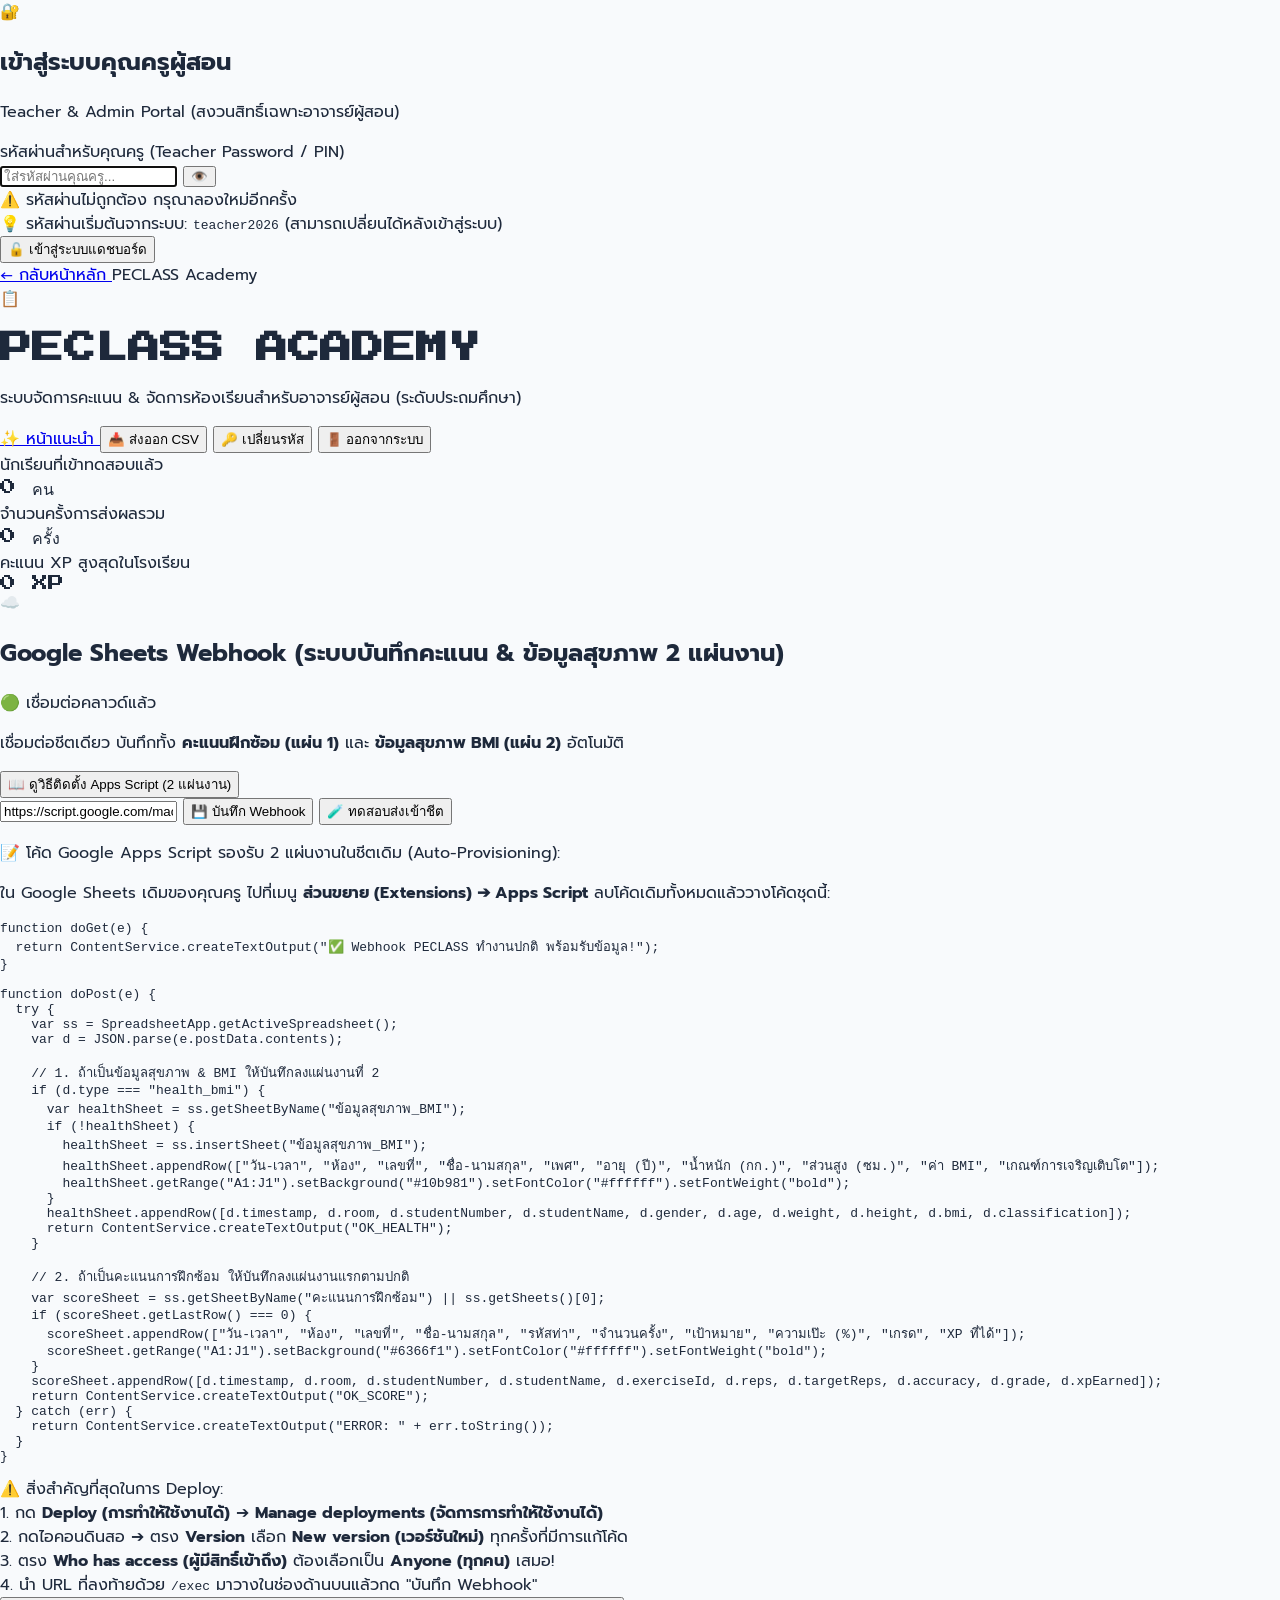
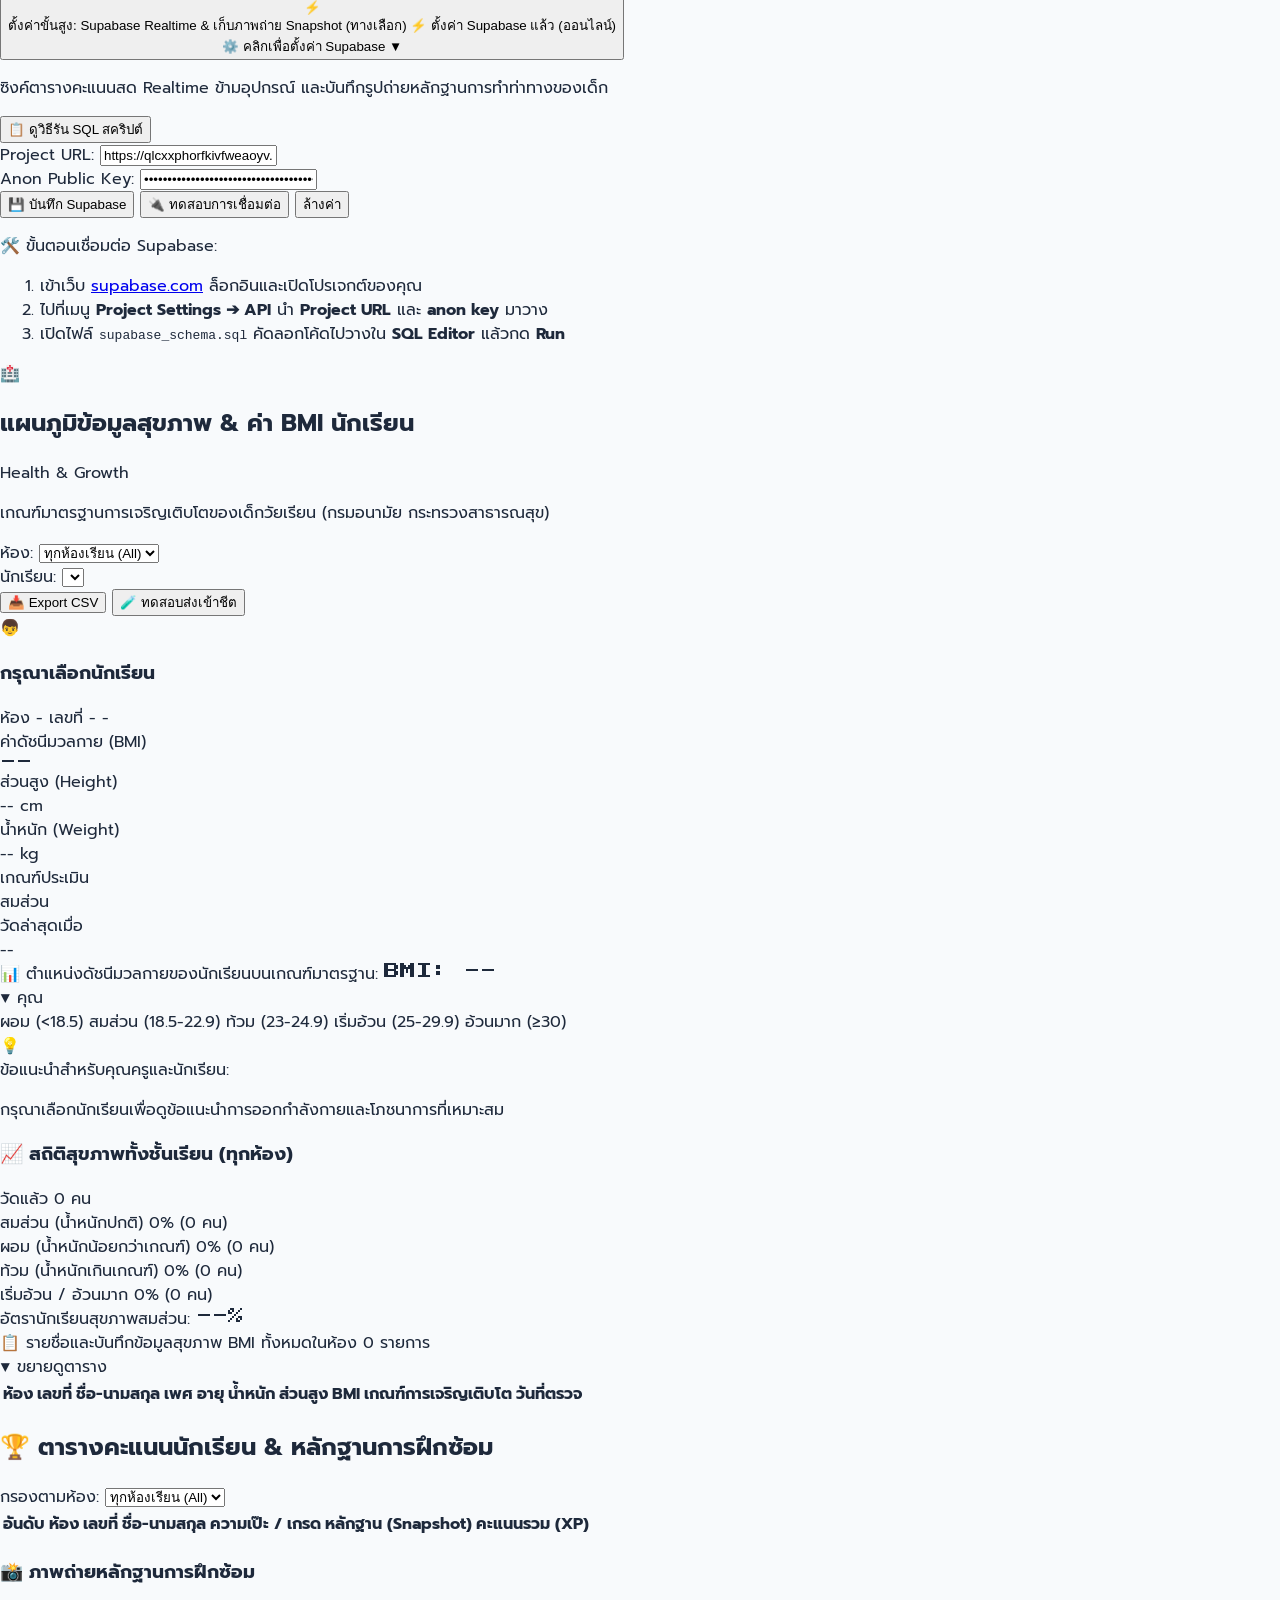
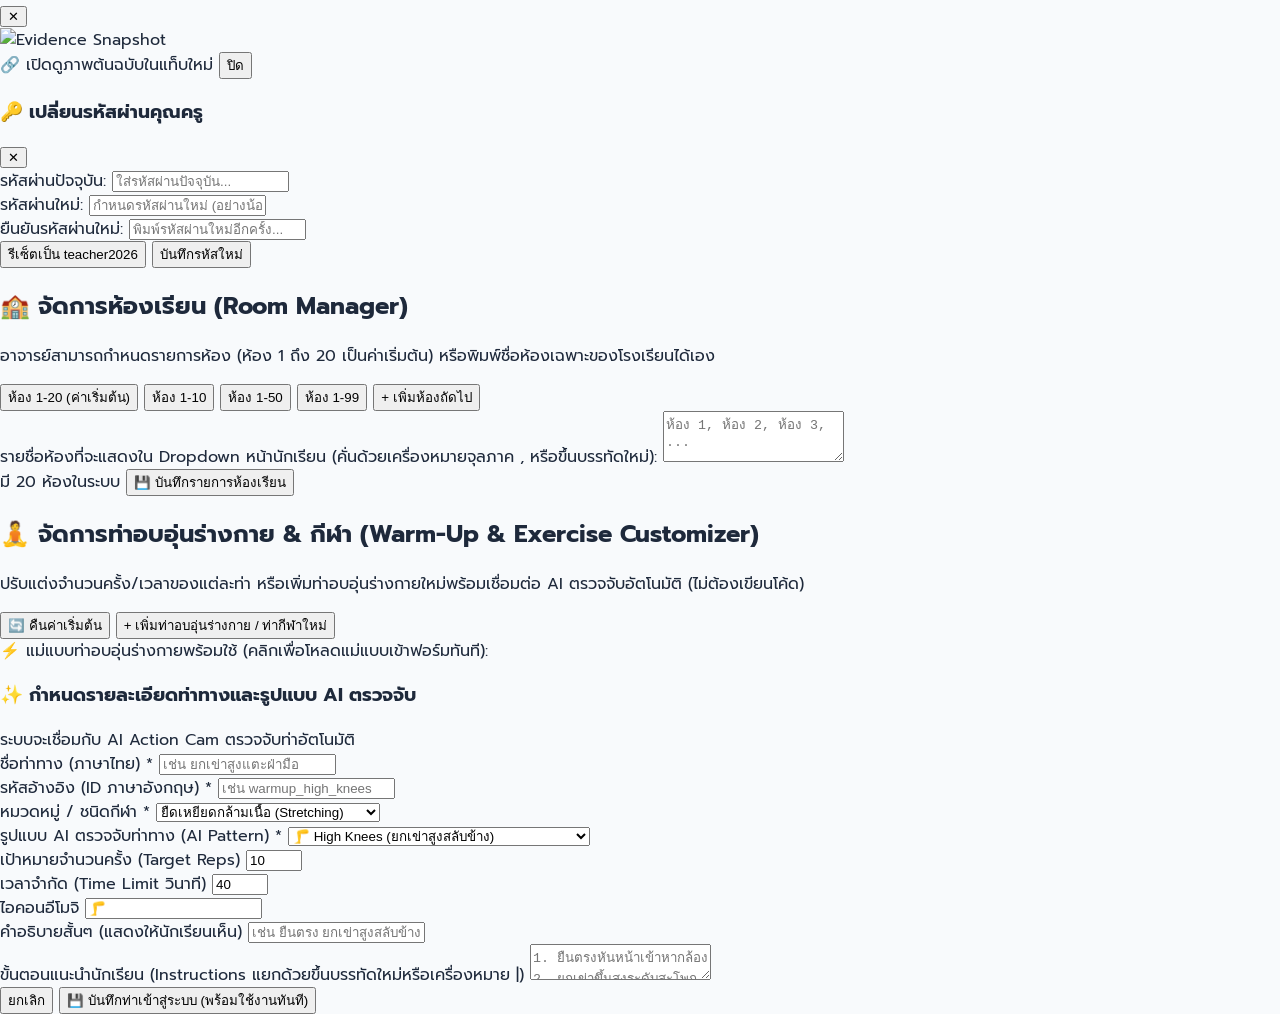
==== commit d096cf88: "Add prominent test webhook buttons in admin dashboard and game modal" ====
--- a/admin/index.html
+++ b/admin/index.html
@@ -104,138 +104,152 @@
     </div>
 
     <!-- ========================================== -->
-    <!-- COLLAPSIBLE CLOUD & WEBHOOK SETTINGS       -->
-    <!-- (ซ่อนแผงตั้งค่าเทคนิคเพื่อความสบายตาของคุณครู)    -->
+    <!-- 1. GOOGLE SHEETS WEBHOOK (ALWAYS VISIBLE)   -->
     <!-- ========================================== -->
-    <div class="bg-slate-800/90 rounded-2xl border border-slate-700/80 shadow-md overflow-hidden transition-all">
-      <button type="button" id="btn-toggle-cloud-settings" class="w-full px-5 py-3.5 flex items-center justify-between text-left hover:bg-slate-750 transition-colors cursor-pointer bg-slate-800/50">
+    <div class="bg-gradient-to-r from-slate-800 to-indigo-950/40 rounded-2xl border-2 border-indigo-500/50 shadow-xl p-5 space-y-3">
+      <div class="flex flex-col sm:flex-row justify-between items-start sm:items-center gap-2">
         <div class="flex items-center gap-3">
-          <div class="w-8 h-8 rounded-xl bg-slate-700 flex items-center justify-center text-sm shadow-inner">
-            ⚙️
+          <div class="w-10 h-10 rounded-2xl bg-indigo-600/30 border border-indigo-400/40 flex items-center justify-center text-xl shadow-inner text-indigo-300">
+            ☁️
           </div>
           <div>
             <div class="flex items-center gap-2">
-              <span class="font-bold text-xs sm:text-sm text-slate-200">ตั้งค่าการเชื่อมต่อคลาวด์ & ระบบจัดเก็บข้อมูล</span>
+              <h2 class="font-bold text-sm text-white">Google Sheets Webhook (ระบบบันทึกคะแนน & ข้อมูลสุขภาพ 2 แผ่นงาน)</h2>
               <span id="cloud-status-pill" class="px-2 py-0.5 rounded-full text-[10px] font-bold bg-slate-700 text-gray-300">⚪ กำลังตรวจสอบ</span>
             </div>
-            <p class="text-[11px] text-slate-400 mt-0.5">ซิงค์คะแนนอัตโนมัติ (Supabase Realtime) & สำรองข้อมูล 2 แผ่นงาน (Google Sheets Webhook)</p>
-          </div>
-        </div>
-        <div class="flex items-center gap-2 text-xs text-yellow-400 font-bold bg-slate-900/60 px-3 py-1.5 rounded-xl border border-slate-700">
-          <span id="cloud-toggle-text">⚙️ คลิกเพื่อตั้งค่า</span>
+            <p class="text-xs text-indigo-200/80 mt-0.5">เชื่อมต่อชีตเดียว บันทึกทั้ง <strong>คะแนนฝึกซ้อม (แผ่น 1)</strong> และ <strong>ข้อมูลสุขภาพ BMI (แผ่น 2)</strong> อัตโนมัติ</p>
+          </div>
+        </div>
+        <button type="button" id="btn-toggle-instructions" class="text-xs text-yellow-400 underline hover:text-yellow-300 cursor-pointer">
+          📖 ดูวิธีติดตั้ง Apps Script (2 แผ่นงาน)
+        </button>
+      </div>
+
+      <!-- Input and Action Buttons -->
+      <div class="flex flex-col sm:flex-row gap-2 pt-1">
+        <input type="url" id="input-webhook-url" placeholder="วาง Google Apps Script Web App URL ที่นี่ (https://script.google.com/macros/s/.../exec)"
+          class="flex-1 bg-slate-900 border-2 border-indigo-500/60 rounded-xl px-4 py-2.5 text-xs text-white focus:outline-none focus:border-yellow-400 font-mono shadow-inner">
+        <button type="button" id="btn-save-webhook" class="px-5 py-2.5 bg-emerald-600 hover:bg-emerald-500 text-white font-bold text-xs rounded-xl shadow-md flex items-center justify-center gap-1.5 cursor-pointer transition-all">
+          <span>💾</span> บันทึก Webhook
+        </button>
+        <button type="button" id="btn-test-webhook" class="px-5 py-2.5 bg-gradient-to-r from-indigo-600 to-purple-600 hover:from-indigo-500 hover:to-purple-500 text-white font-extrabold text-xs rounded-xl shadow-lg ring-2 ring-indigo-400/50 flex items-center justify-center gap-1.5 cursor-pointer transition-all scale-100 hover:scale-105">
+          <span>🧪</span> ทดสอบส่งเข้าชีต
+        </button>
+      </div>
+      <div id="webhook-test-result" class="text-xs font-semibold"></div>
+
+      <!-- Instructions Collapsible -->
+      <div id="instructions-box" class="hidden mt-3 p-4 bg-slate-950 rounded-xl border border-slate-700 text-xs text-gray-300 space-y-2.5">
+        <p class="font-bold text-yellow-300 flex items-center gap-1.5">
+          <span>📝</span> โค้ด Google Apps Script รองรับ 2 แผ่นงานในชีตเดิม (Auto-Provisioning):
+        </p>
+        <p class="text-[11px] text-slate-400">
+          ใน Google Sheets เดิมของคุณครู ไปที่เมนู <strong>ส่วนขยาย (Extensions) ➔ Apps Script</strong> ลบโค้ดเดิมทั้งหมดแล้ววางโค้ดชุดนี้:
+        </p>
+        <pre class="bg-slate-900 p-3.5 rounded-xl text-emerald-300 font-mono text-[10px] my-1 overflow-x-auto border border-slate-700 leading-relaxed">function doGet(e) {
+  return ContentService.createTextOutput("✅ Webhook PECLASS ทำงานปกติ พร้อมรับข้อมูล!");
+}
+
+function doPost(e) {
+  try {
+    var ss = SpreadsheetApp.getActiveSpreadsheet();
+    var d = JSON.parse(e.postData.contents);
+
+    // 1. ถ้าเป็นข้อมูลสุขภาพ & BMI ให้บันทึกลงแผ่นงานที่ 2
+    if (d.type === "health_bmi") {
+      var healthSheet = ss.getSheetByName("ข้อมูลสุขภาพ_BMI");
+      if (!healthSheet) {
+        healthSheet = ss.insertSheet("ข้อมูลสุขภาพ_BMI");
+        healthSheet.appendRow(["วัน-เวลา", "ห้อง", "เลขที่", "ชื่อ-นามสกุล", "เพศ", "อายุ (ปี)", "น้ำหนัก (กก.)", "ส่วนสูง (ซม.)", "ค่า BMI", "เกณฑ์การเจริญเติบโต"]);
+        healthSheet.getRange("A1:J1").setBackground("#10b981").setFontColor("#ffffff").setFontWeight("bold");
+      }
+      healthSheet.appendRow([d.timestamp, d.room, d.studentNumber, d.studentName, d.gender, d.age, d.weight, d.height, d.bmi, d.classification]);
+      return ContentService.createTextOutput("OK_HEALTH");
+    }
+
+    // 2. ถ้าเป็นคะแนนการฝึกซ้อม ให้บันทึกลงแผ่นงานแรกตามปกติ
+    var scoreSheet = ss.getSheetByName("คะแนนการฝึกซ้อม") || ss.getSheets()[0];
+    if (scoreSheet.getLastRow() === 0) {
+      scoreSheet.appendRow(["วัน-เวลา", "ห้อง", "เลขที่", "ชื่อ-นามสกุล", "รหัสท่า", "จำนวนครั้ง", "เป้าหมาย", "ความเป๊ะ (%)", "เกรด", "XP ที่ได้"]);
+      scoreSheet.getRange("A1:J1").setBackground("#6366f1").setFontColor("#ffffff").setFontWeight("bold");
+    }
+    scoreSheet.appendRow([d.timestamp, d.room, d.studentNumber, d.studentName, d.exerciseId, d.reps, d.targetReps, d.accuracy, d.grade, d.xpEarned]);
+    return ContentService.createTextOutput("OK_SCORE");
+  } catch (err) {
+    return ContentService.createTextOutput("ERROR: " + err.toString());
+  }
+}</pre>
+        <div class="bg-amber-950/40 border border-amber-800/80 p-2.5 rounded-lg text-amber-300 text-[11px] space-y-1">
+          <div class="font-bold">⚠️ สิ่งสำคัญที่สุดในการ Deploy:</div>
+          <div>1. กด <strong>Deploy (การทำให้ใช้งานได้)</strong> ➔ <strong>Manage deployments (จัดการการทำให้ใช้งานได้)</strong></div>
+          <div>2. กดไอคอนดินสอ ➔ ตรง <strong>Version</strong> เลือก <strong>New version (เวอร์ชันใหม่)</strong> ทุกครั้งที่มีการแก้โค้ด</div>
+          <div>3. ตรง <strong>Who has access (ผู้มีสิทธิ์เข้าถึง)</strong> ต้องเลือกเป็น <strong>Anyone (ทุกคน)</strong> เสมอ!</div>
+          <div>4. นำ URL ที่ลงท้ายด้วย <code class="bg-slate-900 px-1 py-0.5 rounded text-white font-mono">/exec</code> มาวางในช่องด้านบนแล้วกด "บันทึก Webhook"</div>
+        </div>
+      </div>
+    </div>
+
+    <!-- ========================================== -->
+    <!-- 2. COLLAPSIBLE ADVANCED SETTINGS (SUPABASE)-->
+    <!-- ========================================== -->
+    <div class="bg-slate-800/80 rounded-2xl border border-slate-700/80 shadow-md overflow-hidden transition-all">
+      <button type="button" id="btn-toggle-cloud-settings" class="w-full px-5 py-3 flex items-center justify-between text-left hover:bg-slate-750 transition-colors cursor-pointer bg-slate-800/50">
+        <div class="flex items-center gap-2.5">
+          <span class="text-sm">⚡</span>
+          <div>
+            <span class="font-bold text-xs text-slate-300">ตั้งค่าขั้นสูง: Supabase Realtime & เก็บภาพถ่าย Snapshot (ทางเลือก)</span>
+            <span id="supabase-status-badge" class="ml-2 px-2 py-0.5 rounded text-[10px] font-bold bg-slate-700 text-gray-300">⚪ กำลังตรวจสอบสถานะ...</span>
+          </div>
+        </div>
+        <div class="flex items-center gap-1.5 text-xs text-slate-400 font-semibold bg-slate-900/60 px-3 py-1 rounded-xl border border-slate-700">
+          <span id="cloud-toggle-text">⚙️ คลิกเพื่อตั้งค่า Supabase</span>
           <span id="cloud-toggle-arrow">▼</span>
         </div>
       </button>
 
-      <!-- Collapsible Container (Hidden by default) -->
-      <div id="cloud-settings-content" class="hidden p-5 border-t border-slate-700/80 bg-slate-900/60 space-y-6">
-        <!-- Supabase Settings -->
-        <div class="bg-slate-800/80 rounded-xl border border-emerald-400/30 p-4">
-          <div class="flex flex-col sm:flex-row justify-between items-start sm:items-center gap-2 mb-3">
-            <div>
-              <div class="flex items-center gap-2">
-                <h3 class="font-bold text-xs text-emerald-400 flex items-center gap-1.5">
-                  <span>⚡</span> Supabase Realtime Database & Storage
-                </h3>
-                <span id="supabase-status-badge" class="px-2 py-0.5 rounded text-[10px] font-bold bg-slate-700 text-gray-300">⚪ กำลังตรวจสอบสถานะ...</span>
-              </div>
-              <p class="text-[11px] text-gray-400 mt-0.5">ซิงค์ตารางคะแนนสดและเก็บรูปภาพหลักฐานการทำท่าทาง</p>
-            </div>
-            <button type="button" id="btn-toggle-supabase-guide" class="text-xs text-yellow-400 underline hover:text-yellow-300">
-              📋 ดูวิธีรัน SQL สคริปต์
-            </button>
-          </div>
-
-          <div class="grid grid-cols-1 sm:grid-cols-2 gap-3 mb-3">
-            <div>
-              <label class="block text-[11px] text-gray-300 mb-1 font-semibold">Project URL:</label>
-              <input type="url" id="input-supabase-url" placeholder="https://xxxxxxxx.supabase.co"
-                class="w-full bg-slate-900 border border-slate-600 rounded px-3 py-2 text-xs text-white focus:outline-none focus:border-emerald-400 font-mono">
-            </div>
-            <div>
-              <label class="block text-[11px] text-gray-300 mb-1 font-semibold">Anon Public Key:</label>
-              <input type="password" id="input-supabase-key" placeholder="eyJhbGciOiJIUzI1NiIsInR5cCI6..."
-                class="w-full bg-slate-900 border border-slate-600 rounded px-3 py-2 text-xs text-white focus:outline-none focus:border-emerald-400 font-mono">
-            </div>
-          </div>
-
-          <div class="flex flex-wrap items-center gap-2">
-            <button type="button" id="btn-save-supabase" class="px-3.5 py-1.5 bg-emerald-600 hover:bg-emerald-500 text-white font-bold text-xs rounded shadow flex items-center gap-1.5">
-              <span>💾</span> บันทึก Supabase
-            </button>
-            <button type="button" id="btn-test-supabase" class="px-3.5 py-1.5 bg-indigo-600 hover:bg-indigo-500 text-white font-bold text-xs rounded shadow flex items-center gap-1.5">
-              <span>🔌</span> ทดสอบการเชื่อมต่อ
-            </button>
-            <button type="button" id="btn-clear-supabase" class="px-3 py-1.5 bg-slate-700 hover:bg-slate-600 text-gray-300 text-xs rounded">
-              ล้างค่า
-            </button>
-            <span id="supabase-test-result" class="text-xs font-semibold"></span>
-          </div>
-
-          <!-- Supabase Guide Box -->
-          <div id="supabase-guide-box" class="hidden mt-3 p-3 bg-slate-950 rounded border border-slate-700 text-xs text-gray-300 space-y-1.5">
-            <p class="font-bold text-yellow-300">🛠️ ขั้นตอนเชื่อมต่อ Supabase:</p>
-            <ol class="list-decimal list-inside space-y-1 text-gray-300 text-[11px]">
-              <li>เข้าเว็บ <a href="https://supabase.com" target="_blank" class="text-emerald-400 underline font-semibold">supabase.com</a> ล็อกอินและเปิดโปรเจกต์ของคุณ</li>
-              <li>ไปที่เมนู <strong>Project Settings ➔ API</strong> นำ <strong>Project URL</strong> และ <strong>anon key</strong> มาวาง</li>
-              <li>เปิดไฟล์ <code class="bg-slate-800 text-yellow-300 px-1 py-0.5 rounded font-mono">supabase_schema.sql</code> คัดลอกโค้ดไปวางใน <strong>SQL Editor</strong> แล้วกด <strong>Run</strong></li>
-            </ol>
-          </div>
-        </div>
-
-        <!-- Google Sheets Webhook Settings -->
-        <div class="bg-slate-800/80 rounded-xl border border-slate-700 p-4">
-          <div class="flex flex-col sm:flex-row justify-between items-start sm:items-center gap-2 mb-2">
-            <div>
-              <h3 class="font-bold text-xs text-gray-300 flex items-center gap-2">
-                <span>☁️</span> Google Sheets Webhook (ระบบบันทึกคะแนน & ข้อมูลสุขภาพ 2 แผ่นงาน)
-              </h3>
-              <p class="text-[11px] text-gray-400 mt-0.5">ส่งทั้งคะแนนการฝึก (แผ่นงาน 1) และข้อมูล BMI (แผ่นงาน 2) เข้า Google Sheets แผ่นเดิมอัตโนมัติ</p>
-            </div>
-            <button type="button" id="btn-toggle-instructions" class="text-xs text-yellow-400 underline hover:text-yellow-300">
-              📖 ดูวิธีติดตั้ง Apps Script (2 แผ่นงาน)
-            </button>
-          </div>
-
-          <div class="flex flex-col sm:flex-row gap-2">
-            <input type="url" id="input-webhook-url" placeholder="วาง Google Apps Script Web App URL ที่นี่ (https://script.google.com/macros/s/.../exec)"
-              class="flex-1 bg-slate-900 border border-slate-600 rounded px-3 py-2 text-xs text-white focus:outline-none focus:border-emerald-400 font-mono">
-            <button type="button" id="btn-save-webhook" class="px-4 py-2 bg-slate-700 hover:bg-slate-600 text-white font-bold text-xs rounded">
-              บันทึก Webhook
-            </button>
-          </div>
-
-          <!-- Instructions Collapsible -->
-          <div id="instructions-box" class="hidden mt-3 p-3 bg-slate-950 rounded border border-slate-700 text-xs text-gray-300 space-y-2">
-            <p class="font-bold text-yellow-300">📝 โค้ด Google Apps Script รองรับ 2 แผ่นงานในชีตเดิม:</p>
-            <p class="text-[11px] text-slate-400">ก๊อปปี้โค้ดด้านล่างนี้ไปวางใน <strong>ส่วนขยาย ➔ Apps Script</strong> ใน Google Sheets ของคุณ:</p>
-            <pre class="bg-slate-900 p-3 rounded text-emerald-300 font-mono text-[10px] my-1 overflow-x-auto border border-slate-700 leading-relaxed">function doPost(e) {
-  var ss = SpreadsheetApp.getActiveSpreadsheet();
-  var d = JSON.parse(e.postData.contents);
-
-  // 1. ตรวจสอบถ้าเป็นข้อมูลสุขภาพ & BMI ให้ลงแผ่นงานที่ 2
-  if (d.type === "health_bmi") {
-    var healthSheet = ss.getSheetByName("ข้อมูลสุขภาพ_BMI");
-    if (!healthSheet) {
-      healthSheet = ss.insertSheet("ข้อมูลสุขภาพ_BMI");
-      healthSheet.appendRow(["วัน-เวลา", "ห้อง", "เลขที่", "ชื่อ-นามสกุล", "เพศ", "อายุ (ปี)", "น้ำหนัก (กก.)", "ส่วนสูง (ซม.)", "ค่า BMI", "เกณฑ์การเจริญเติบโต"]);
-      healthSheet.getRange("A1:J1").setBackground("#10b981").setFontColor("#ffffff").setFontWeight("bold");
-    }
-    healthSheet.appendRow([d.timestamp, d.room, d.studentNumber, d.studentName, d.gender, d.age, d.weight, d.height, d.bmi, d.classification]);
-    return ContentService.createTextOutput("OK_HEALTH");
-  }
-
-  // 2. ถ้าเป็นคะแนนการฝึกซ้อม ให้ลงแผ่นงานแรกตามปกติ
-  var scoreSheet = ss.getSheetByName("คะแนนการฝึกซ้อม") || ss.getActiveSheet();
-  if (scoreSheet.getLastRow() === 0) {
-    scoreSheet.appendRow(["วัน-เวลา", "ห้อง", "เลขที่", "ชื่อ-นามสกุล", "รหัสท่า", "จำนวนครั้ง", "เป้าหมาย", "ความเป๊ะ (%)", "เกรด", "XP ที่ได้"]);
-    scoreSheet.getRange("A1:J1").setBackground("#6366f1").setFontColor("#ffffff").setFontWeight("bold");
-  }
-  scoreSheet.appendRow([d.timestamp, d.room, d.studentNumber, d.studentName, d.exerciseId, d.reps, d.targetReps, d.accuracy, d.grade, d.xpEarned]);
-  return ContentService.createTextOutput("OK_SCORE");
-}</pre>
-            <p class="text-[11px] text-yellow-300">💡 วางโค้ดเสร็จแล้วกด Deploy ➔ Manage deployments ➔ Edit (หรือ New deployment) ➔ Version New ➔ Deploy เพื่อเปิดใช้งาน</p>
-          </div>
+      <!-- Supabase Container (Hidden by default) -->
+      <div id="cloud-settings-content" class="hidden p-5 border-t border-slate-700/80 bg-slate-900/60 space-y-4">
+        <div class="flex flex-col sm:flex-row justify-between items-start sm:items-center gap-2">
+          <p class="text-[11px] text-gray-400">ซิงค์ตารางคะแนนสด Realtime ข้ามอุปกรณ์ และบันทึกรูปถ่ายหลักฐานการทำท่าทางของเด็ก</p>
+          <button type="button" id="btn-toggle-supabase-guide" class="text-xs text-yellow-400 underline hover:text-yellow-300">
+            📋 ดูวิธีรัน SQL สคริปต์
+          </button>
+        </div>
+
+        <div class="grid grid-cols-1 sm:grid-cols-2 gap-3 mb-3">
+          <div>
+            <label class="block text-[11px] text-gray-300 mb-1 font-semibold">Project URL:</label>
+            <input type="url" id="input-supabase-url" placeholder="https://xxxxxxxx.supabase.co"
+              class="w-full bg-slate-900 border border-slate-600 rounded px-3 py-2 text-xs text-white focus:outline-none focus:border-emerald-400 font-mono">
+          </div>
+          <div>
+            <label class="block text-[11px] text-gray-300 mb-1 font-semibold">Anon Public Key:</label>
+            <input type="password" id="input-supabase-key" placeholder="eyJhbGciOiJIUzI1NiIsInR5cCI6..."
+              class="w-full bg-slate-900 border border-slate-600 rounded px-3 py-2 text-xs text-white focus:outline-none focus:border-emerald-400 font-mono">
+          </div>
+        </div>
+
+        <div class="flex flex-wrap items-center gap-2">
+          <button type="button" id="btn-save-supabase" class="px-3.5 py-1.5 bg-emerald-600 hover:bg-emerald-500 text-white font-bold text-xs rounded shadow flex items-center gap-1.5">
+            <span>💾</span> บันทึก Supabase
+          </button>
+          <button type="button" id="btn-test-supabase" class="px-3.5 py-1.5 bg-indigo-600 hover:bg-indigo-500 text-white font-bold text-xs rounded shadow flex items-center gap-1.5">
+            <span>🔌</span> ทดสอบการเชื่อมต่อ
+          </button>
+          <button type="button" id="btn-clear-supabase" class="px-3 py-1.5 bg-slate-700 hover:bg-slate-600 text-gray-300 text-xs rounded">
+            ล้างค่า
+          </button>
+          <span id="supabase-test-result" class="text-xs font-semibold"></span>
+        </div>
+
+        <!-- Supabase Guide Box -->
+        <div id="supabase-guide-box" class="hidden mt-3 p-3 bg-slate-950 rounded border border-slate-700 text-xs text-gray-300 space-y-1.5">
+          <p class="font-bold text-yellow-300">🛠️ ขั้นตอนเชื่อมต่อ Supabase:</p>
+          <ol class="list-decimal list-inside space-y-1 text-gray-300 text-[11px]">
+            <li>เข้าเว็บ <a href="https://supabase.com" target="_blank" class="text-emerald-400 underline font-semibold">supabase.com</a> ล็อกอินและเปิดโปรเจกต์ของคุณ</li>
+            <li>ไปที่เมนู <strong>Project Settings ➔ API</strong> นำ <strong>Project URL</strong> และ <strong>anon key</strong> มาวาง</li>
+            <li>เปิดไฟล์ <code class="bg-slate-800 text-yellow-300 px-1 py-0.5 rounded font-mono">supabase_schema.sql</code> คัดลอกโค้ดไปวางใน <strong>SQL Editor</strong> แล้วกด <strong>Run</strong></li>
+          </ol>
         </div>
       </div>
     </div>
@@ -283,6 +297,12 @@
           <button type="button" id="btn-export-health-csv" class="px-3 py-1.5 bg-emerald-600 hover:bg-emerald-500 text-white font-bold text-xs rounded-xl shadow transition-all flex items-center gap-1 cursor-pointer" title="ส่งออก CSV ข้อมูลสุขภาพ">
             <span>📥</span>
             <span class="hidden sm:inline">Export CSV</span>
+          </button>
+
+          <!-- Quick Test Webhook Button -->
+          <button type="button" id="btn-quick-test-webhook" class="px-3 py-1.5 bg-indigo-600 hover:bg-indigo-500 text-white font-bold text-xs rounded-xl shadow transition-all flex items-center gap-1.5 cursor-pointer ring-2 ring-indigo-400/40" title="ทดสอบส่งข้อมูลเข้า Google Sheets">
+            <span>🧪</span>
+            <span>ทดสอบส่งเข้าชีต</span>
           </button>
         </div>
       </div>
@@ -1077,6 +1097,92 @@
       alert(url ? "บันทึก Google Sheets Webhook เรียบร้อย! คะแนนจากเด็กจะถูกส่งเข้าชีตอัตโนมัติ" : "ปิดการเชื่อมต่อ Google Sheets แล้ว");
     });
 
+    // Test Webhook Submission
+    const btnTestWebhook = document.getElementById("btn-test-webhook");
+    const webhookTestResult = document.getElementById("webhook-test-result");
+    if (btnTestWebhook && webhookTestResult) {
+      btnTestWebhook.addEventListener("click", async () => {
+        const url = webhookInput.value.trim();
+        if (!url) {
+          webhookTestResult.className = "text-xs font-semibold mt-2 p-3 bg-rose-950/80 border border-rose-800 text-rose-300 rounded-xl";
+          webhookTestResult.innerHTML = `⚠️ <strong>กรุณากรอก Webhook URL ก่อนกดทดสอบ:</strong> นำ Web App URL ที่ได้จากการ Deploy Apps Script มาวางในช่องด้านบนก่อนครับ`;
+          return;
+        }
+
+        webhookTestResult.className = "text-xs font-semibold mt-2 p-3 bg-indigo-950/80 border border-indigo-700 text-indigo-200 rounded-xl animate-pulse";
+        webhookTestResult.innerHTML = `⏳ <strong>กำลังส่งชุดข้อมูลทดสอบ 2 รายการไปยัง Google Sheets...</strong>`;
+
+        try {
+          // 1. Send test Health & BMI record (Sheet 2: ข้อมูลสุขภาพ_BMI)
+          const testHealth = {
+            type: "health_bmi",
+            timestamp: new Date().toLocaleString("th-TH"),
+            room: "ห้อง 1",
+            studentNumber: "99",
+            studentName: "ทดสอบสุขภาพ (Test Admin)",
+            gender: "ชาย",
+            age: 10,
+            weight: 35.0,
+            height: 140.0,
+            bmi: "17.86",
+            classification: "สมส่วน"
+          };
+
+          // 2. Send test Exercise Score record (Sheet 1: คะแนนการฝึกซ้อม)
+          const testScore = {
+            timestamp: new Date().toLocaleString("th-TH"),
+            room: "ห้อง 1",
+            studentNumber: "99",
+            studentName: "ทดสอบคะแนน (Test Admin)",
+            exerciseId: "volleyball_bump",
+            reps: 10,
+            targetReps: 10,
+            accuracy: "95%",
+            grade: "A",
+            xpEarned: 50
+          };
+
+          await fetch(url, {
+            method: "POST",
+            mode: "no-cors",
+            headers: { "Content-Type": "text/plain;charset=utf-8" },
+            body: JSON.stringify(testHealth)
+          });
+
+          await fetch(url, {
+            method: "POST",
+            mode: "no-cors",
+            headers: { "Content-Type": "text/plain;charset=utf-8" },
+            body: JSON.stringify(testScore)
+          });
+
+          webhookTestResult.className = "text-xs mt-2 p-3.5 bg-emerald-950/90 border border-emerald-700 text-emerald-200 rounded-xl space-y-2";
+          webhookTestResult.innerHTML = `
+            <div class="font-bold text-sm text-emerald-300 flex items-center gap-1.5">
+              <span>🚀</span> ส่งคำขอทดสอบไปยัง Webhook เรียบร้อยแล้ว!
+            </div>
+            <div class="text-[11px] text-slate-300 leading-relaxed">
+              ระบบส่งข้อมูลทดสอบ 2 แถวไปยังชีตของคุณครู:<br>
+              1. <strong>แผ่นงานที่ 1:</strong> คะแนนฝึกซ้อมของ "ทดสอบคะแนน (Test Admin)"<br>
+              2. <strong>แผ่นงานที่ 2 (ข้อมูลสุขภาพ_BMI):</strong> สุขภาพ & BMI ของ "ทดสอบสุขภาพ (Test Admin)"
+            </div>
+            <div class="pt-2 border-t border-emerald-800/80 text-[11px] text-yellow-300 space-y-1">
+              <div>🔍 <strong>วิธีตรวจสอบ:</strong> เปิด Google Sheets ของคุณครูดูว่ามีแถวใหม่เพิ่มขึ้นมาหรือยัง</div>
+              <div>👉 <a href="${url}" target="_blank" class="underline text-sky-400 font-bold hover:text-sky-300">คลิกที่นี่เพื่อเปิดเช็ค URL Webhook ในแท็บใหม่</a> (ถ้าขึ้น <em>"✅ Webhook PECLASS ทำงานปกติ..."</em> แสดงว่าระบบพร้อมใช้งาน)</div>
+              <div class="text-slate-400 text-[10px]">⚠️ <strong>หากข้อมูลยังไม่ขึ้นในชีต มี 3 จุดที่ต้องเช็ค:</strong><br>
+                1. ใน Apps Script กด <strong>Deploy (การทำให้ใช้งานได้)</strong> ➔ <strong>Manage deployments (จัดการการทำให้ใช้งานได้)</strong> ➔ กดไอคอนดินสอ ✏️ ➔ เลือก Version: <strong>"New version" (เวอร์ชันใหม่)</strong> ทุกครั้งที่แก้โค้ด!<br>
+                2. ตรวจสอบว่า Who has access (ผู้มีสิทธิ์เข้าถึง) ตั้งเป็น <strong>"Anyone" (ทุกคน)</strong><br>
+                3. นำ Web App URL ที่ได้มาวางในช่องด้านบนนี้แล้วกดปุ่ม "💾 บันทึก Webhook"
+              </div>
+            </div>
+          `;
+        } catch (err) {
+          webhookTestResult.className = "text-xs font-semibold mt-2 p-3 bg-rose-950/80 border border-rose-800 text-rose-300 rounded-xl";
+          webhookTestResult.innerHTML = `❌ <strong>เกิดข้อผิดพลาดในการส่งข้อมูล:</strong> ${err.message || err}`;
+        }
+      });
+    }
+
     document.getElementById("btn-toggle-instructions").addEventListener("click", () => {
       document.getElementById("instructions-box").classList.toggle("hidden");
     });
@@ -1474,6 +1580,34 @@
         });
       }
 
+      // Quick Webhook Test from Health & BMI Section
+      const btnQuickTestHealth = document.getElementById("btn-quick-test-webhook");
+      if (btnQuickTestHealth) {
+        btnQuickTestHealth.addEventListener("click", () => {
+          const cloudContent = document.getElementById("cloud-settings-content");
+          const cloudToggleText = document.getElementById("cloud-toggle-text");
+          const cloudToggleArrow = document.getElementById("cloud-toggle-arrow");
+
+          if (cloudContent && cloudContent.classList.contains("hidden")) {
+            cloudContent.classList.remove("hidden");
+            if (cloudToggleText) cloudToggleText.textContent = "▲ ซ่อนแผงตั้งค่า";
+            if (cloudToggleArrow) cloudToggleArrow.textContent = "▲";
+          }
+
+          const webhookBox = document.getElementById("input-webhook-url");
+          if (webhookBox) {
+            webhookBox.scrollIntoView({ behavior: "smooth", block: "center" });
+            webhookBox.classList.add("ring-4", "ring-indigo-400");
+            setTimeout(() => webhookBox.classList.remove("ring-4", "ring-indigo-400"), 2000);
+          }
+
+          const btnTest = document.getElementById("btn-test-webhook");
+          if (btnTest) {
+            btnTest.click();
+          }
+        });
+      }
+
       updateHealthStudentList();
     }
 
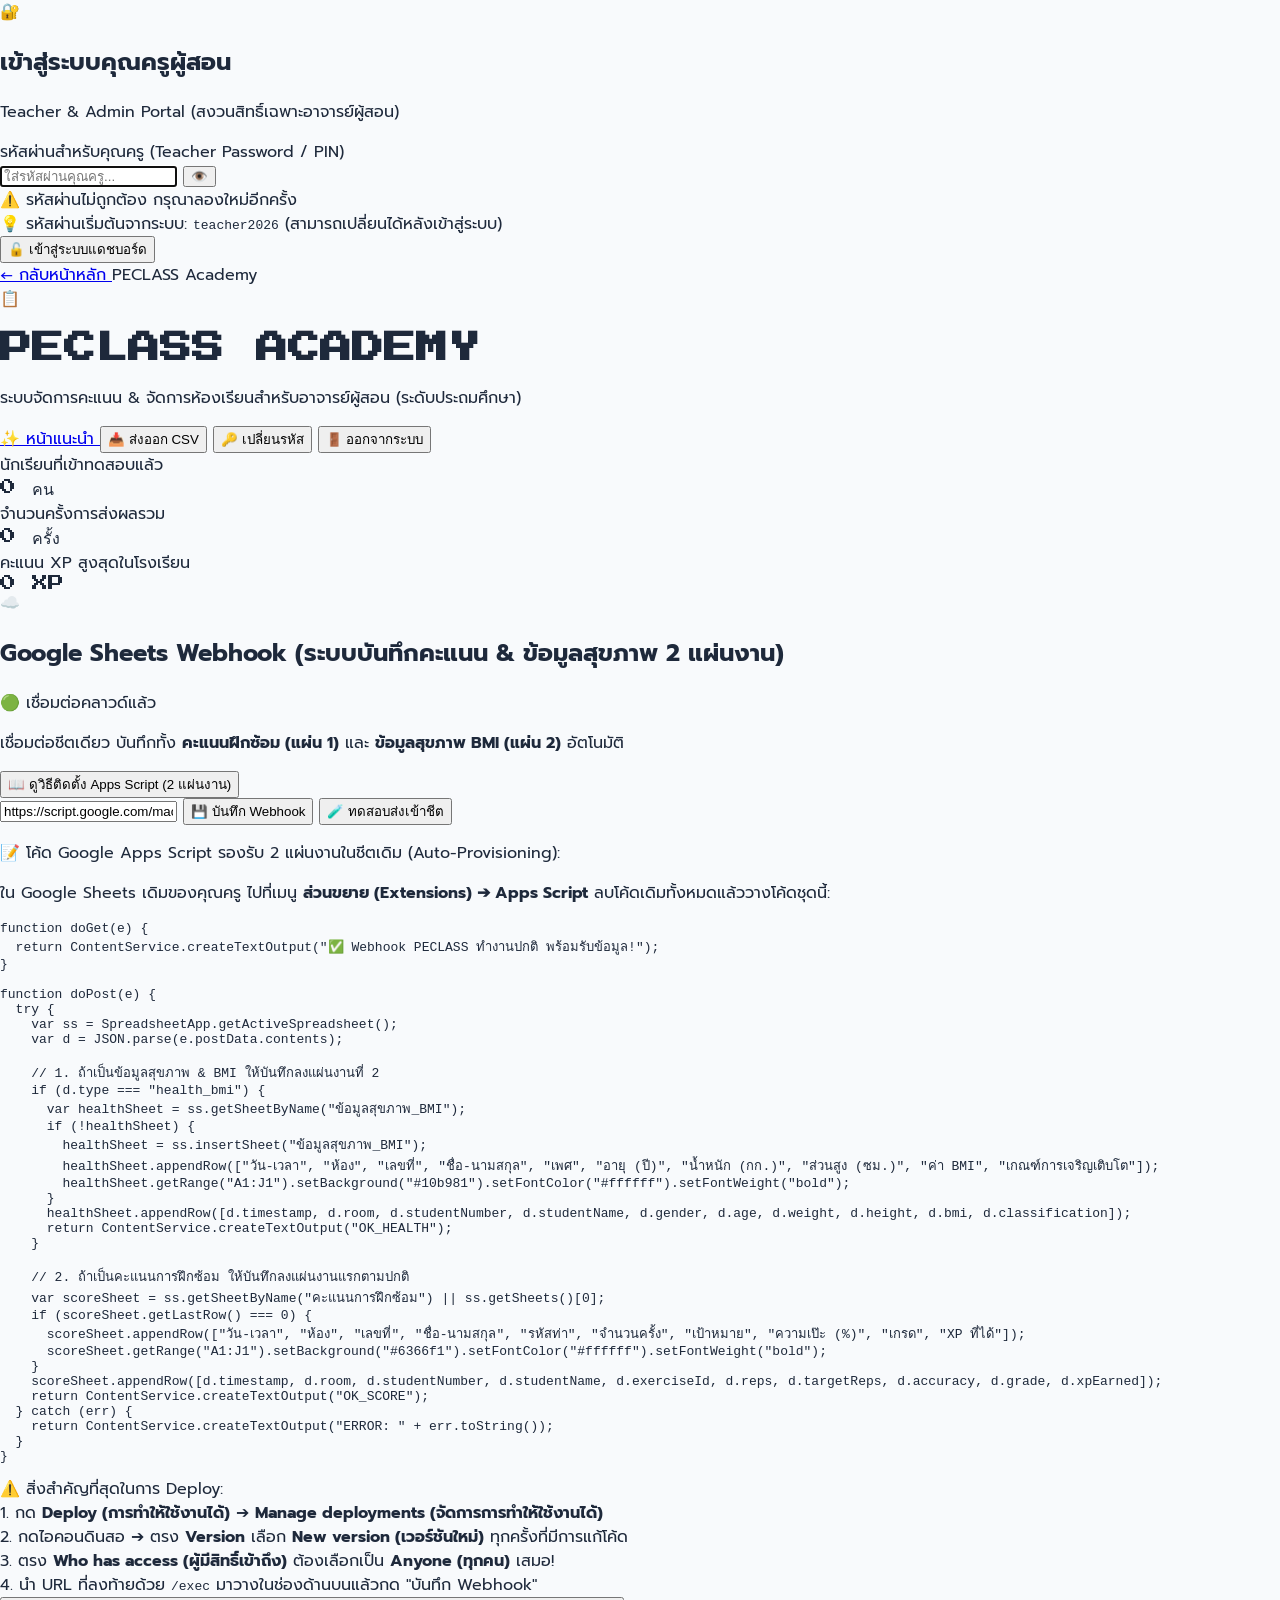
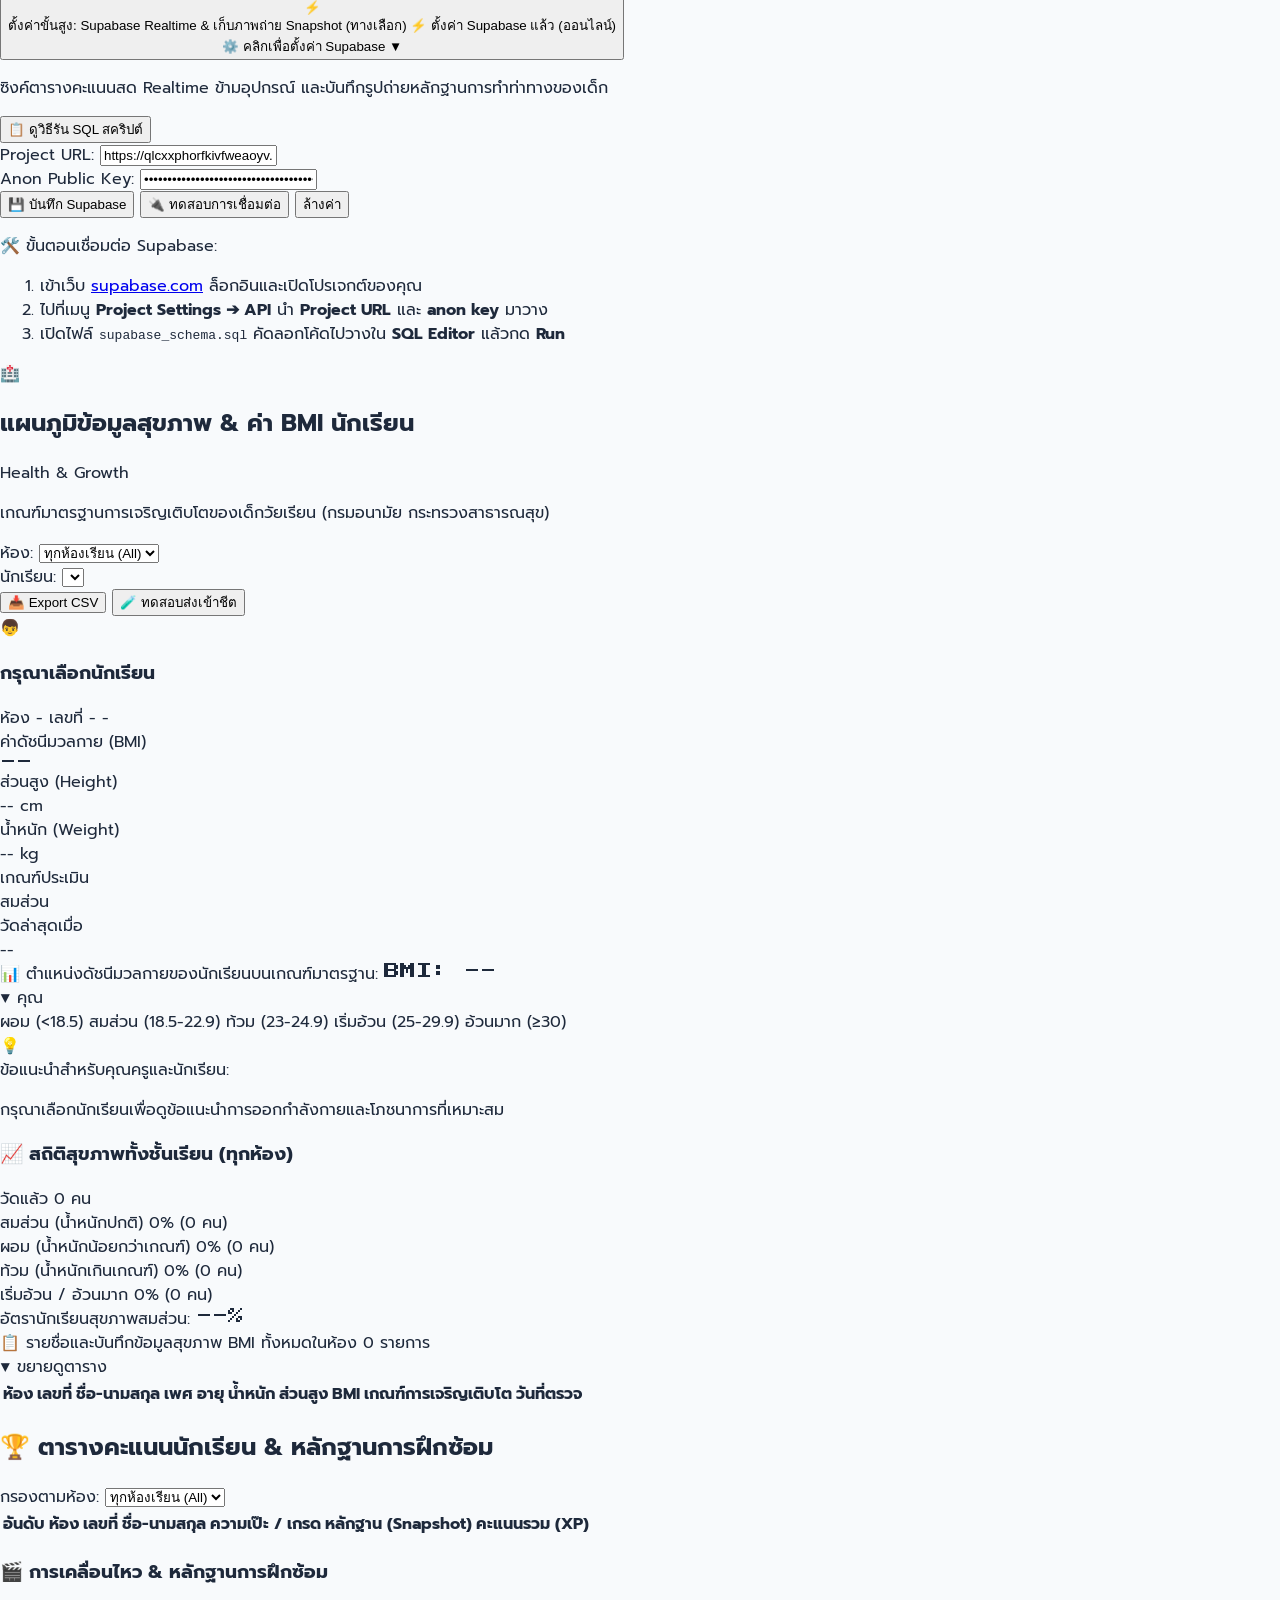
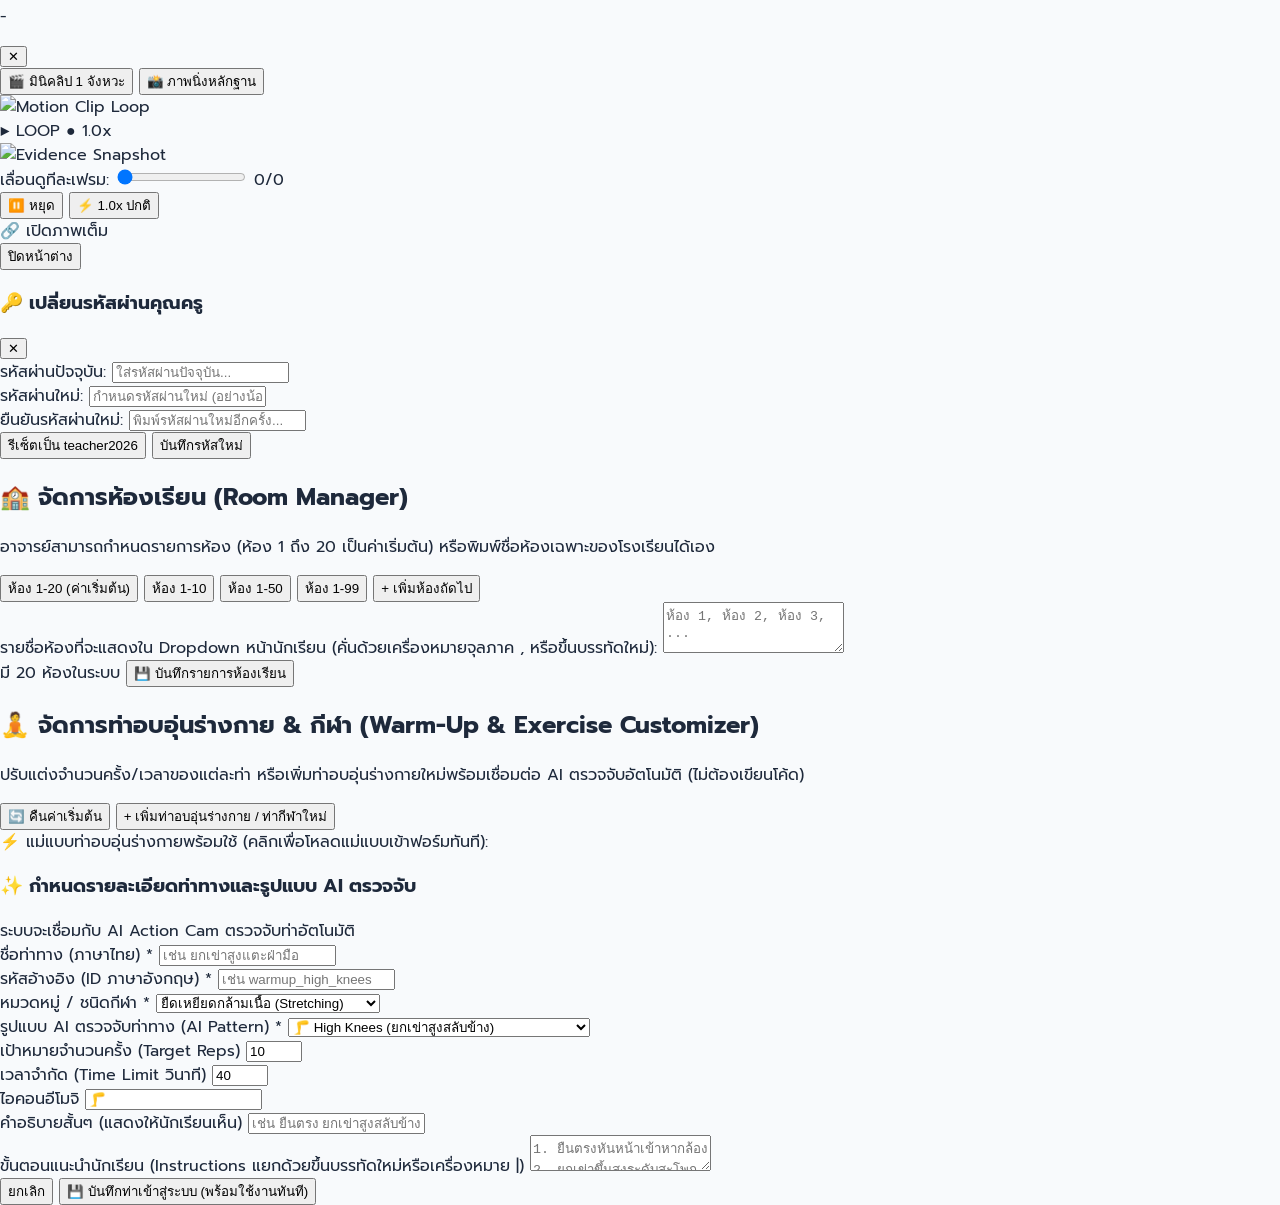
==== commit 74533a3e: "Add Auto-Capture 1-Rep Mini-Clip Looper and Slow-Motion Scrubber for students and teachers" ====
--- a/admin/index.html
+++ b/admin/index.html
@@ -549,17 +549,72 @@
       </div>
     </div>
 
-    <!-- Modal: View Student Snapshot Evidence -->
+    <!-- Modal: View Student Snapshot & Mini-Clip Motion Evidence -->
     <div id="modal-admin-snapshot" class="hidden fixed inset-0 bg-black/85 flex items-center justify-center p-4 z-50">
-      <div class="bg-slate-900 border border-yellow-400 rounded-xl p-4 max-w-lg w-full text-center shadow-2xl">
-        <div class="flex justify-between items-center mb-3">
-          <h3 id="admin-snapshot-title" class="text-sm font-bold text-yellow-300">📸 ภาพถ่ายหลักฐานการฝึกซ้อม</h3>
-          <button id="btn-close-admin-snapshot" class="text-gray-400 hover:text-white font-bold text-lg">✕</button>
-        </div>
-        <img id="admin-snapshot-img" class="w-full max-h-96 object-contain rounded border border-slate-700 bg-black mx-auto" src="" alt="Evidence Snapshot">
-        <div class="mt-3 flex justify-between items-center text-xs">
-          <a id="admin-snapshot-link" target="_blank" class="text-emerald-400 hover:underline">🔗 เปิดดูภาพต้นฉบับในแท็บใหม่</a>
-          <button id="btn-close-admin-snapshot-2" class="px-3 py-1 bg-slate-700 hover:bg-slate-600 rounded text-gray-200">ปิด</button>
+      <div class="bg-slate-900 border-2 border-yellow-400 rounded-2xl p-5 max-w-lg w-full text-center shadow-2xl space-y-3">
+        <div class="flex justify-between items-center pb-2 border-b border-slate-800">
+          <div>
+            <h3 id="admin-snapshot-title" class="text-sm font-bold text-yellow-300 text-left flex items-center gap-1.5">
+              <span>🎬</span> การเคลื่อนไหว & หลักฐานการฝึกซ้อม
+            </h3>
+            <p id="admin-snapshot-subtitle" class="text-[11px] text-slate-400 text-left mt-0.5">-</p>
+          </div>
+          <button id="btn-close-admin-snapshot" class="text-gray-400 hover:text-white font-bold text-xl cursor-pointer">✕</button>
+        </div>
+
+        <!-- Mode Toggle Tabs (when clip is available) -->
+        <div id="admin-media-tabs" class="flex justify-center gap-2 text-xs">
+          <button type="button" id="btn-admin-tab-clip" class="px-3 py-1 rounded-xl bg-purple-600 text-white font-bold cursor-pointer">
+            🎬 มินิคลิป 1 จังหวะ
+          </button>
+          <button type="button" id="btn-admin-tab-snap" class="px-3 py-1 rounded-xl bg-slate-800 text-slate-400 font-semibold cursor-pointer">
+            📸 ภาพนิ่งหลักฐาน
+          </button>
+        </div>
+
+        <!-- Clip Looper Screen Box -->
+        <div id="admin-clip-box" class="relative mx-auto rounded-xl overflow-hidden bg-black max-w-sm aspect-[3/4] flex items-center justify-center border border-purple-500/50 shadow-inner">
+          <img id="admin-clip-img" class="w-full h-full object-contain" alt="Motion Clip Loop">
+          <div id="admin-clip-badge" class="absolute top-2 left-2 px-2 py-0.5 bg-black/80 text-emerald-400 font-mono text-[10px] font-bold rounded-md border border-emerald-500/50">
+            ▶️ LOOP ● 1.0x
+          </div>
+        </div>
+
+        <!-- Static Snapshot Screen Box -->
+        <div id="admin-snap-box" class="hidden relative mx-auto rounded-xl overflow-hidden bg-black max-w-sm aspect-[3/4] items-center justify-center border border-slate-700 shadow-inner">
+          <img id="admin-snapshot-img" class="w-full h-full object-contain" src="" alt="Evidence Snapshot">
+        </div>
+
+        <!-- Scrubber Slider & Motion Controls for Teachers -->
+        <div id="admin-clip-controls" class="p-3 bg-slate-950/80 rounded-xl border border-slate-800 space-y-2 text-xs">
+          <!-- Frame Scrubber -->
+          <div class="flex items-center gap-2">
+            <span class="text-[10px] text-slate-400 font-bold shrink-0">เลื่อนดูทีละเฟรม:</span>
+            <input type="range" id="admin-clip-scrubber" min="0" max="15" value="0"
+              class="w-full h-1.5 bg-slate-700 rounded-lg appearance-none cursor-pointer accent-yellow-400">
+            <span id="admin-clip-frame-num" class="text-[10px] font-mono text-yellow-300 shrink-0 w-8 text-right">0/0</span>
+          </div>
+
+          <!-- Buttons -->
+          <div class="flex justify-between items-center pt-1 text-xs">
+            <div class="flex items-center gap-1.5">
+              <button type="button" id="btn-admin-clip-playpause" class="px-2.5 py-1 bg-slate-800 hover:bg-slate-700 text-white font-bold text-[11px] rounded-lg cursor-pointer">
+                <span id="label-admin-playpause">⏸️ หยุด</span>
+              </button>
+              <button type="button" id="btn-admin-clip-speed" class="px-2.5 py-1 bg-purple-900/60 hover:bg-purple-800/80 text-purple-200 border border-purple-500/40 font-bold text-[11px] rounded-lg cursor-pointer">
+                <span>⚡</span> <span id="label-admin-speed">1.0x ปกติ</span>
+              </button>
+            </div>
+            <a id="admin-snapshot-link" target="_blank" class="text-emerald-400 hover:underline text-[11px] font-semibold">
+              🔗 เปิดภาพเต็ม
+            </a>
+          </div>
+        </div>
+
+        <div class="flex justify-end pt-1">
+          <button id="btn-close-admin-snapshot-2" class="px-4 py-1.5 bg-slate-700 hover:bg-slate-600 rounded-xl text-xs text-gray-200 font-bold cursor-pointer">
+            ปิดหน้าต่าง
+          </button>
         </div>
       </div>
     </div>
@@ -880,24 +935,155 @@
       document.getElementById("supabase-guide-box").classList.toggle("hidden");
     });
 
-    // --- SNAPSHOT VIEWER MODAL ---
+    // --- SNAPSHOT & MINI-CLIP VIEWER MODAL ---
     const modalSnapshot = document.getElementById("modal-admin-snapshot");
     const snapshotImg = document.getElementById("admin-snapshot-img");
+    const clipImg = document.getElementById("admin-clip-img");
+    const clipBox = document.getElementById("admin-clip-box");
+    const snapBox = document.getElementById("admin-snap-box");
+    const clipControls = document.getElementById("admin-clip-controls");
+    const mediaTabs = document.getElementById("admin-media-tabs");
     const snapshotLink = document.getElementById("admin-snapshot-link");
     const snapshotTitle = document.getElementById("admin-snapshot-title");
-
-    function openSnapshotModal(src, studentName, info) {
-      if (!src) return;
-      snapshotImg.src = src;
-      snapshotLink.href = src;
-      snapshotTitle.textContent = `📸 หลักฐาน: ${studentName || ''} ${info || ''}`;
+    const snapshotSubtitle = document.getElementById("admin-snapshot-subtitle");
+    const scrubber = document.getElementById("admin-clip-scrubber");
+    const scrubberNum = document.getElementById("admin-clip-frame-num");
+    const btnTabClip = document.getElementById("btn-admin-tab-clip");
+    const btnTabSnap = document.getElementById("btn-admin-tab-snap");
+    const btnPlayPause = document.getElementById("btn-admin-clip-playpause");
+    const labelPlayPause = document.getElementById("label-admin-playpause");
+    const btnSpeed = document.getElementById("btn-admin-clip-speed");
+    const labelSpeed = document.getElementById("label-admin-speed");
+    const clipBadge = document.getElementById("admin-clip-badge");
+
+    let adminClipTimer = null;
+    let adminClipFrames = [];
+    let adminClipIndex = 0;
+    let adminIsPlaying = true;
+    let adminSpeed = 1.0;
+
+    function stopAdminClip() {
+      if (adminClipTimer) {
+        clearInterval(adminClipTimer);
+        adminClipTimer = null;
+      }
+      adminIsPlaying = false;
+    }
+
+    function startAdminClip(frames, speed = 1.0) {
+      stopAdminClip();
+      if (!frames || frames.length === 0) return;
+
+      adminClipFrames = frames;
+      adminClipIndex = 0;
+      adminIsPlaying = true;
+      adminSpeed = speed;
+
+      if (labelPlayPause) labelPlayPause.textContent = "⏸️ หยุด";
+      if (clipBadge) clipBadge.textContent = `▶️ LOOP ● ${speed.toFixed(1)}x`;
+      if (scrubber) {
+        scrubber.max = frames.length - 1;
+        scrubber.value = 0;
+      }
+
+      const intervalMs = Math.round(125 / speed);
+      adminClipTimer = setInterval(() => {
+        if (!adminIsPlaying) return;
+        if (clipImg && adminClipFrames.length > 0) {
+          clipImg.src = adminClipFrames[adminClipIndex];
+          if (scrubber) scrubber.value = adminClipIndex;
+          if (scrubberNum) scrubberNum.textContent = `${adminClipIndex + 1}/${adminClipFrames.length}`;
+          adminClipIndex = (adminClipIndex + 1) % adminClipFrames.length;
+        }
+      }, intervalMs);
+    }
+
+    function openSnapshotModal(src, studentName, info, clipFrames) {
+      if (!src && (!clipFrames || clipFrames.length === 0)) return;
+
+      stopAdminClip();
+      if (snapshotImg && src) snapshotImg.src = src;
+      if (snapshotLink && src) snapshotLink.href = src;
+      if (snapshotTitle) snapshotTitle.textContent = `🎬 การเคลื่อนไหว: ${studentName || ''}`;
+      if (snapshotSubtitle) snapshotSubtitle.textContent = `แบบฝึกหัด: ${info || 'ท่าฝึกซ้อม'} | บันทึกการเคลื่อนไหว 1 จังหวะ`;
+
+      const hasClip = clipFrames && clipFrames.length >= 4;
+
+      if (hasClip) {
+        if (mediaTabs) mediaTabs.classList.remove("hidden");
+        if (clipControls) clipControls.classList.remove("hidden");
+        if (clipBox) clipBox.classList.remove("hidden");
+        if (snapBox) snapBox.classList.add("hidden");
+
+        if (btnTabClip) btnTabClip.className = "px-3 py-1 rounded-xl bg-purple-600 text-white font-bold cursor-pointer";
+        if (btnTabSnap) btnTabSnap.className = "px-3 py-1 rounded-xl bg-slate-800 text-slate-400 font-semibold cursor-pointer";
+
+        startAdminClip(clipFrames, 1.0);
+      } else {
+        if (mediaTabs) mediaTabs.classList.add("hidden");
+        if (clipControls) clipControls.classList.add("hidden");
+        if (clipBox) clipBox.classList.add("hidden");
+        if (snapBox) snapBox.classList.remove("hidden");
+      }
+
       modalSnapshot.classList.remove("hidden");
     }
 
+    // Modal Control Event Listeners
+    if (btnTabClip && btnTabSnap) {
+      btnTabClip.addEventListener("click", () => {
+        btnTabClip.className = "px-3 py-1 rounded-xl bg-purple-600 text-white font-bold cursor-pointer";
+        btnTabSnap.className = "px-3 py-1 rounded-xl bg-slate-800 text-slate-400 font-semibold cursor-pointer";
+        if (clipBox) clipBox.classList.remove("hidden");
+        if (snapBox) snapBox.classList.add("hidden");
+        if (clipControls) clipControls.classList.remove("hidden");
+        if (adminClipFrames.length > 0) startAdminClip(adminClipFrames, adminSpeed);
+      });
+
+      btnTabSnap.addEventListener("click", () => {
+        btnTabSnap.className = "px-3 py-1 rounded-xl bg-purple-600 text-white font-bold cursor-pointer";
+        btnTabClip.className = "px-3 py-1 rounded-xl bg-slate-800 text-slate-400 font-semibold cursor-pointer";
+        if (clipBox) clipBox.classList.add("hidden");
+        if (snapBox) snapBox.classList.remove("hidden");
+        if (clipControls) clipControls.classList.add("hidden");
+        stopAdminClip();
+      });
+    }
+
+    if (btnPlayPause) {
+      btnPlayPause.addEventListener("click", () => {
+        adminIsPlaying = !adminIsPlaying;
+        if (labelPlayPause) labelPlayPause.textContent = adminIsPlaying ? "⏸️ หยุด" : "▶️ เล่น";
+      });
+    }
+
+    if (btnSpeed) {
+      btnSpeed.addEventListener("click", () => {
+        const newSpeed = adminSpeed === 1.0 ? 0.5 : 1.0;
+        if (labelSpeed) labelSpeed.textContent = newSpeed === 0.5 ? "🐢 0.5x สโลว์" : "⚡ 1.0x ปกติ";
+        if (adminClipFrames.length > 0) startAdminClip(adminClipFrames, newSpeed);
+      });
+    }
+
+    if (scrubber) {
+      scrubber.addEventListener("input", (e) => {
+        adminIsPlaying = false;
+        if (labelPlayPause) labelPlayPause.textContent = "▶️ เล่น";
+        const idx = parseInt(e.target.value, 10);
+        adminClipIndex = idx;
+        if (clipImg && adminClipFrames[idx]) {
+          clipImg.src = adminClipFrames[idx];
+        }
+        if (scrubberNum) scrubberNum.textContent = `${idx + 1}/${adminClipFrames.length}`;
+      });
+    }
+
     document.getElementById("btn-close-admin-snapshot").addEventListener("click", () => {
+      stopAdminClip();
       modalSnapshot.classList.add("hidden");
     });
     document.getElementById("btn-close-admin-snapshot-2").addEventListener("click", () => {
+      stopAdminClip();
       modalSnapshot.classList.add("hidden");
     });
 
@@ -930,6 +1116,7 @@
               xpEarned: c.xp_earned,
               durationSeconds: c.duration_seconds,
               snapshotUrl: c.snapshot_url,
+              clipFrames: c.clip_frames || null,
               timestamp: c.created_at
             }));
 
@@ -990,9 +1177,11 @@
           : `<span class="text-gray-500 text-[10px]">-</span>`;
 
         const snapSrc = latest?.snapshotUrl || latest?.snapshot;
-        const snapshotButton = snapSrc ? `
-          <button data-snap="${snapSrc}" data-name="${s.name}" data-info="${latest?.exerciseId || ''}" class="btn-view-snapshot px-2 py-1 bg-yellow-500/20 hover:bg-yellow-500/30 text-yellow-300 border border-yellow-500/50 rounded text-[10px] font-bold inline-flex items-center gap-1 shadow">
-            <span>📷</span> ดูรูป
+        const hasClip = Boolean(latest?.clipFrames && latest.clipFrames.length >= 4);
+
+        const snapshotButton = (snapSrc || hasClip) ? `
+          <button data-student-id="${s.id}" data-snap="${snapSrc || ''}" data-name="${s.name}" data-info="${latest?.exerciseId || ''}" class="btn-view-snapshot px-2.5 py-1 ${hasClip ? 'bg-purple-600/30 hover:bg-purple-600/50 text-purple-200 border-purple-500/60' : 'bg-yellow-500/20 hover:bg-yellow-500/30 text-yellow-300 border-yellow-500/50'} border rounded-lg text-[10px] font-bold inline-flex items-center gap-1 shadow cursor-pointer transition-all">
+            <span>${hasClip ? '🎬' : '📷'}</span> ${hasClip ? 'ดูมินิคลิป' : 'ดูรูป'}
           </button>
         ` : `<span class="text-gray-500 text-[10px]">-</span>`;
 
@@ -1027,7 +1216,9 @@
           const src = btn.getAttribute("data-snap");
           const name = btn.getAttribute("data-name");
           const info = btn.getAttribute("data-info");
-          openSnapshotModal(src, name, info);
+          const stId = btn.getAttribute("data-student-id");
+          const stRecord = allRecords.find(r => (r.studentId === stId || r.studentName === name) && r.clipFrames);
+          openSnapshotModal(src, name, info, stRecord?.clipFrames);
         });
       });
 
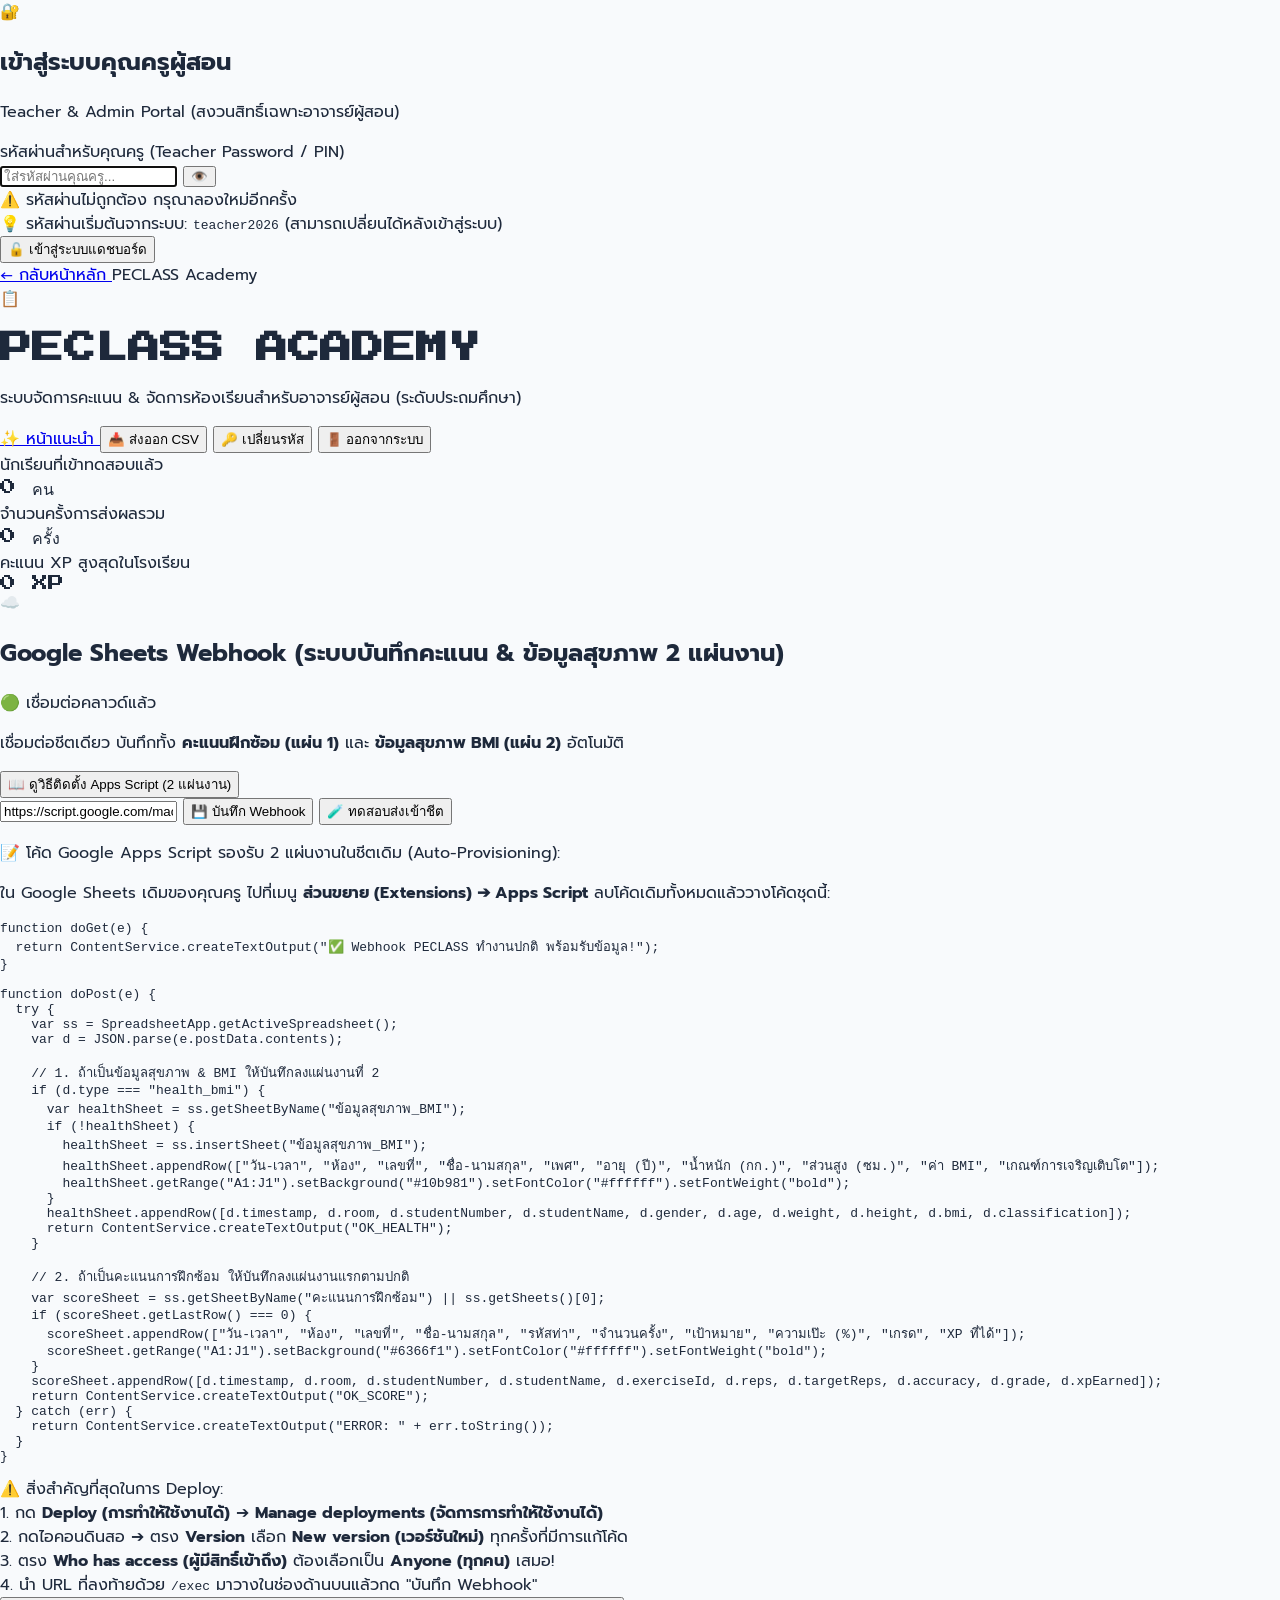
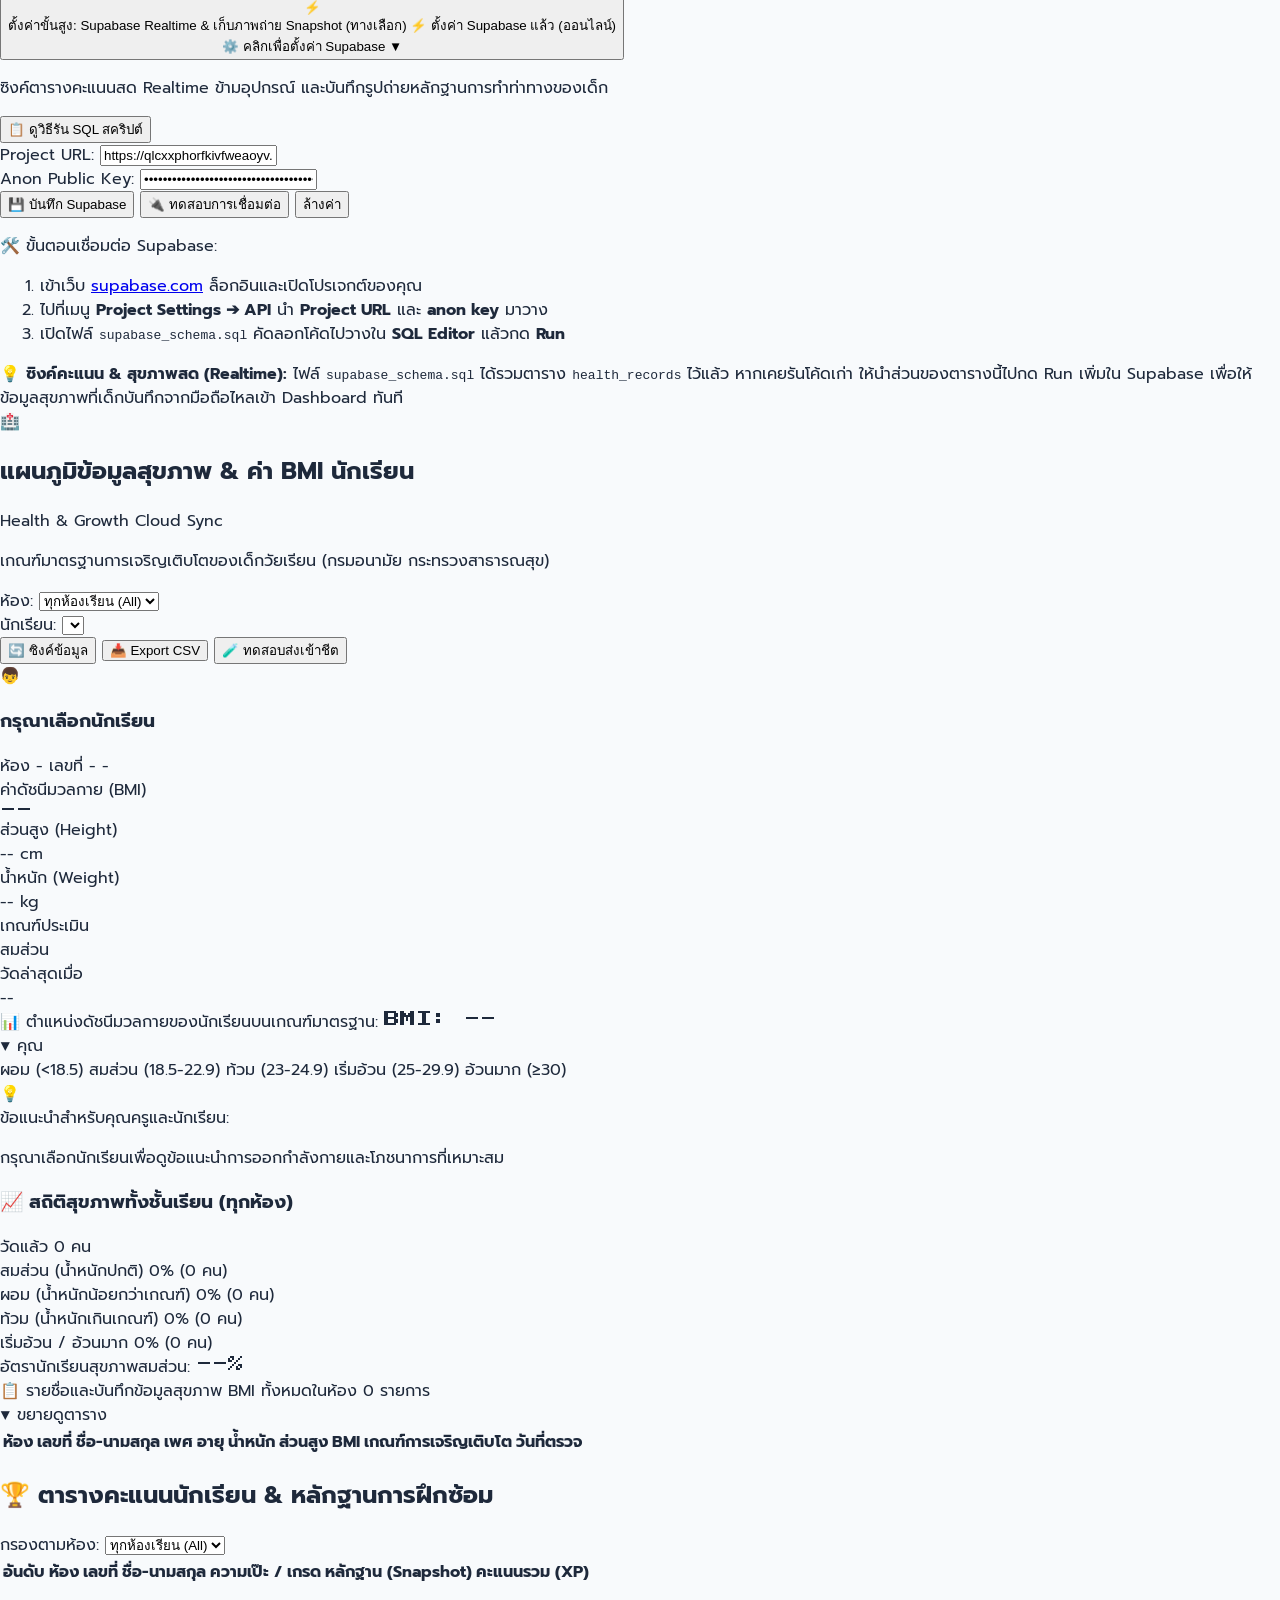
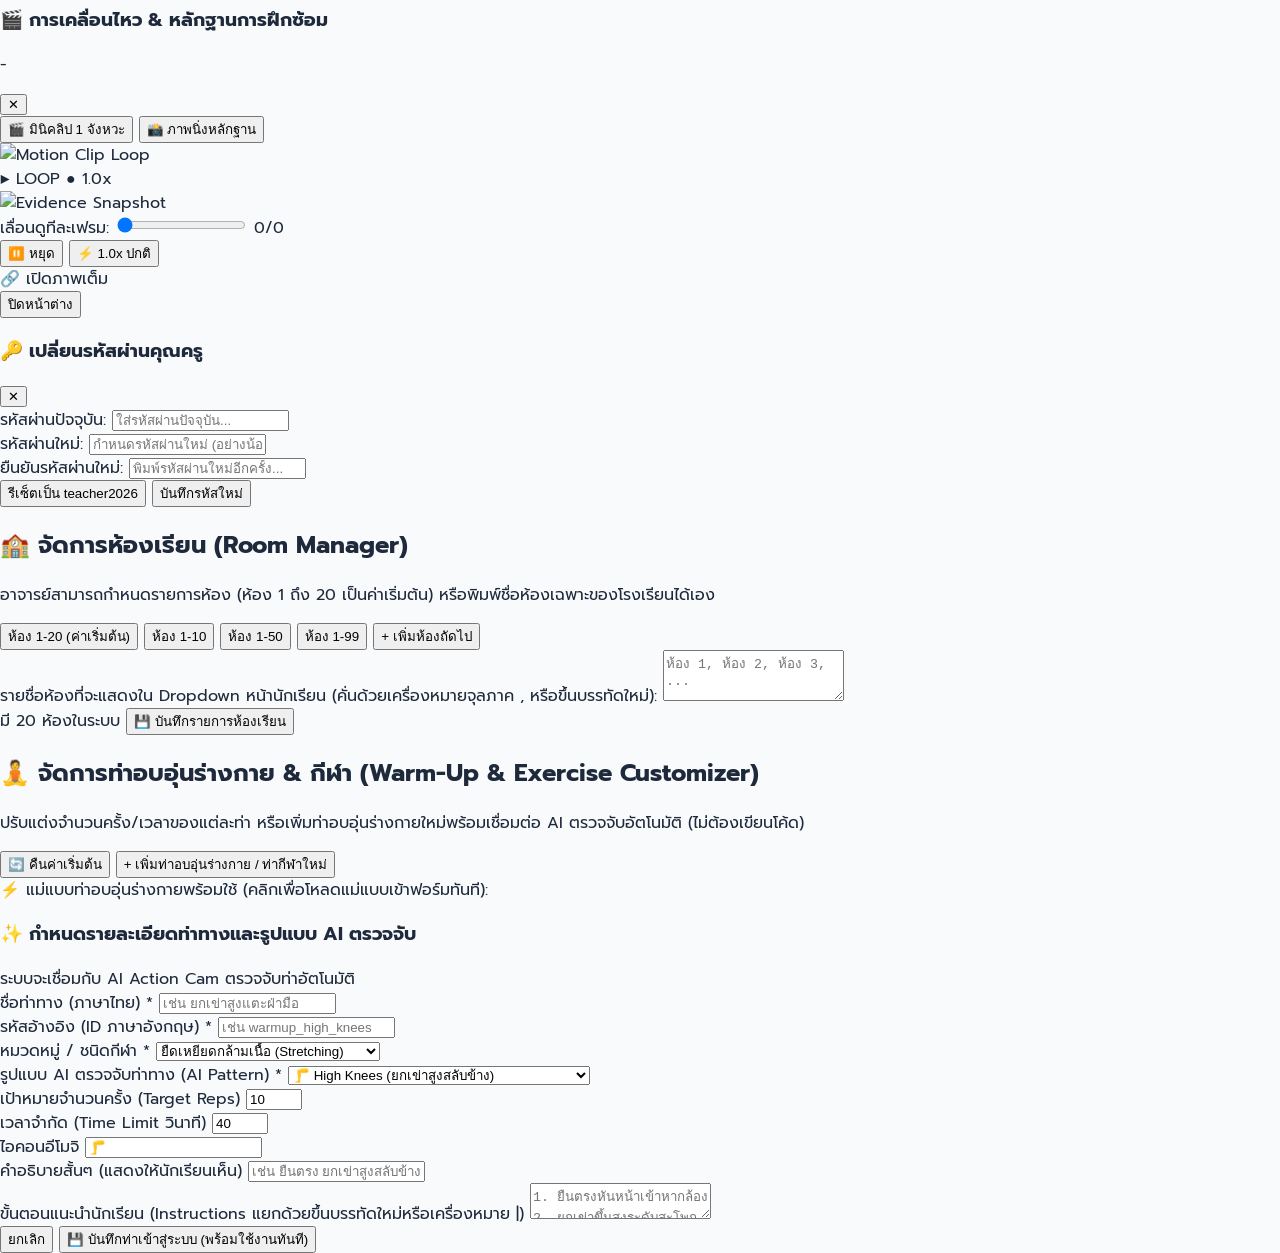
==== commit be39b209: "Sync student Health & BMI records to Supabase realtime" ====
--- a/admin/index.html
+++ b/admin/index.html
@@ -250,6 +250,9 @@
             <li>ไปที่เมนู <strong>Project Settings ➔ API</strong> นำ <strong>Project URL</strong> และ <strong>anon key</strong> มาวาง</li>
             <li>เปิดไฟล์ <code class="bg-slate-800 text-yellow-300 px-1 py-0.5 rounded font-mono">supabase_schema.sql</code> คัดลอกโค้ดไปวางใน <strong>SQL Editor</strong> แล้วกด <strong>Run</strong></li>
           </ol>
+          <div class="mt-2 pt-2 border-t border-slate-800 text-[11px] text-emerald-400">
+            💡 <strong>ซิงค์คะแนน & สุขภาพสด (Realtime):</strong> ไฟล์ <code class="bg-slate-800 text-yellow-300 px-1 py-0.5 rounded font-mono">supabase_schema.sql</code> ได้รวมตาราง <code class="text-white font-mono">health_records</code> ไว้แล้ว หากเคยรันโค้ดเก่า ให้นำส่วนของตารางนี้ไปกด Run เพิ่มใน Supabase เพื่อให้ข้อมูลสุขภาพที่เด็กบันทึกจากมือถือไหลเข้า Dashboard ทันที
+          </div>
         </div>
       </div>
     </div>
@@ -269,6 +272,10 @@
               แผนภูมิข้อมูลสุขภาพ & ค่า BMI นักเรียน
             </h2>
             <span class="px-2.5 py-0.5 rounded-full text-[10px] font-bold bg-emerald-950 text-emerald-400 border border-emerald-700">Health & Growth</span>
+            <span id="health-sync-indicator" class="px-2 py-0.5 rounded-full text-[10px] font-bold bg-sky-950 text-sky-300 border border-sky-700/60 flex items-center gap-1">
+              <span class="w-1.5 h-1.5 rounded-full bg-sky-400 animate-pulse"></span>
+              <span>Cloud Sync</span>
+            </span>
           </div>
           <p class="text-xs text-slate-400 mt-1">
             เกณฑ์มาตรฐานการเจริญเติบโตของเด็กวัยเรียน (กรมอนามัย กระทรวงสาธารณสุข)
@@ -292,6 +299,12 @@
               <!-- Dynamically populated -->
             </select>
           </div>
+
+          <!-- Manual Cloud Sync Button -->
+          <button type="button" id="btn-refresh-health" class="px-3 py-1.5 bg-slate-900 hover:bg-slate-700 text-yellow-300 font-bold text-xs rounded-xl border border-slate-700 shadow transition-all flex items-center gap-1 cursor-pointer" title="รีเฟรชดึงข้อมูลสุขภาพล่าสุดจากคลาวด์">
+            <span id="health-refresh-spinner">🔄</span>
+            <span>ซิงค์ข้อมูล</span>
+          </button>
 
           <!-- Export Health Data Button -->
           <button type="button" id="btn-export-health-csv" class="px-3 py-1.5 bg-emerald-600 hover:bg-emerald-500 text-white font-bold text-xs rounded-xl shadow transition-all flex items-center gap-1 cursor-pointer" title="ส่งออก CSV ข้อมูลสุขภาพ">
@@ -1223,7 +1236,7 @@
       });
 
       if (typeof updateHealthStudentList === "function") {
-        updateHealthStudentList();
+        await updateHealthStudentList();
       }
     }
 
@@ -1726,7 +1739,7 @@
     let currentHealthFilterRoom = "ALL";
     let selectedStudentHealthId = null;
 
-    function initHealthBMIDashboard() {
+    async function initHealthBMIDashboard() {
       const filterRoomSelect = document.getElementById("bmi-filter-room");
       const currentRooms = getDefaultRooms();
       const allRecords = storage.getAllHealthRecords();
@@ -1738,9 +1751,9 @@
           uniqueRooms.map(r => `<option value="${r}">${r}</option>`).join("");
         filterRoomSelect.value = currentHealthFilterRoom;
 
-        filterRoomSelect.addEventListener("change", (e) => {
+        filterRoomSelect.addEventListener("change", async (e) => {
           currentHealthFilterRoom = e.target.value;
-          updateHealthStudentList();
+          await updateHealthStudentList();
         });
       }
 
@@ -1749,6 +1762,19 @@
         studentSelect.addEventListener("change", (e) => {
           selectedStudentHealthId = e.target.value;
           renderSelectedStudentBMI();
+        });
+      }
+
+      // Manual Refresh Health Cloud Sync Button
+      const btnRefreshHealth = document.getElementById("btn-refresh-health");
+      if (btnRefreshHealth) {
+        btnRefreshHealth.addEventListener("click", async () => {
+          const spinner = document.getElementById("health-refresh-spinner");
+          if (spinner) spinner.classList.add("animate-spin");
+          await updateHealthStudentList();
+          setTimeout(() => {
+            if (spinner) spinner.classList.remove("animate-spin");
+          }, 600);
         });
       }
 
@@ -1799,12 +1825,40 @@
         });
       }
 
-      updateHealthStudentList();
-    }
-
-    function updateHealthStudentList() {
+      await updateHealthStudentList();
+    }
+
+    async function updateHealthStudentList() {
+      // 1. Fetch latest health records from Supabase Cloud / Server and update local cache
+      await storage.syncHealthRecordsFromSupabase(currentHealthFilterRoom);
+
+      // 2. Update Health Cloud Sync Indicator
+      const syncBadge = document.getElementById("health-sync-indicator");
+      if (syncBadge) {
+        if (supabase.isConfigured()) {
+          syncBadge.innerHTML = `<span class="w-1.5 h-1.5 rounded-full bg-emerald-400 animate-pulse"></span><span>Supabase Realtime</span>`;
+          syncBadge.className = "px-2 py-0.5 rounded-full text-[10px] font-bold bg-emerald-950 text-emerald-300 border border-emerald-700/60 flex items-center gap-1";
+        } else {
+          syncBadge.innerHTML = `<span class="w-1.5 h-1.5 rounded-full bg-slate-400"></span><span>Local / Offline</span>`;
+          syncBadge.className = "px-2 py-0.5 rounded-full text-[10px] font-bold bg-slate-800 text-slate-300 border border-slate-700 flex items-center gap-1";
+        }
+      }
+
+      // 3. Update room options with any newly detected rooms
+      const filterRoomSelect = document.getElementById("bmi-filter-room");
+      const currentRooms = getDefaultRooms();
+      const allRecords = storage.getAllHealthRecords();
+      const recordRooms = allRecords.map(r => r.room).filter(Boolean);
+      const uniqueRooms = Array.from(new Set([...currentRooms, ...recordRooms]));
+
+      if (filterRoomSelect) {
+        const prevVal = currentHealthFilterRoom;
+        filterRoomSelect.innerHTML = `<option value="ALL">ทุกห้องเรียน (All)</option>` +
+          uniqueRooms.map(r => `<option value="${r}">${r}</option>`).join("");
+        filterRoomSelect.value = prevVal;
+      }
+
       const studentSelect = document.getElementById("bmi-select-student");
-      const allRecords = storage.getAllHealthRecords();
       const filtered = currentHealthFilterRoom === "ALL" 
         ? allRecords 
         : allRecords.filter(r => r.room === currentHealthFilterRoom);
@@ -2034,8 +2088,8 @@
     // Check Auth State & Initialize Dashboard
     async function startAdminApp() {
       initRoomManagement();
-      initHealthBMIDashboard();
-      renderAdminDashboard();
+      await initHealthBMIDashboard();
+      await renderAdminDashboard();
       await syncExercisesFromServer();
       renderPresets();
       renderExercises();
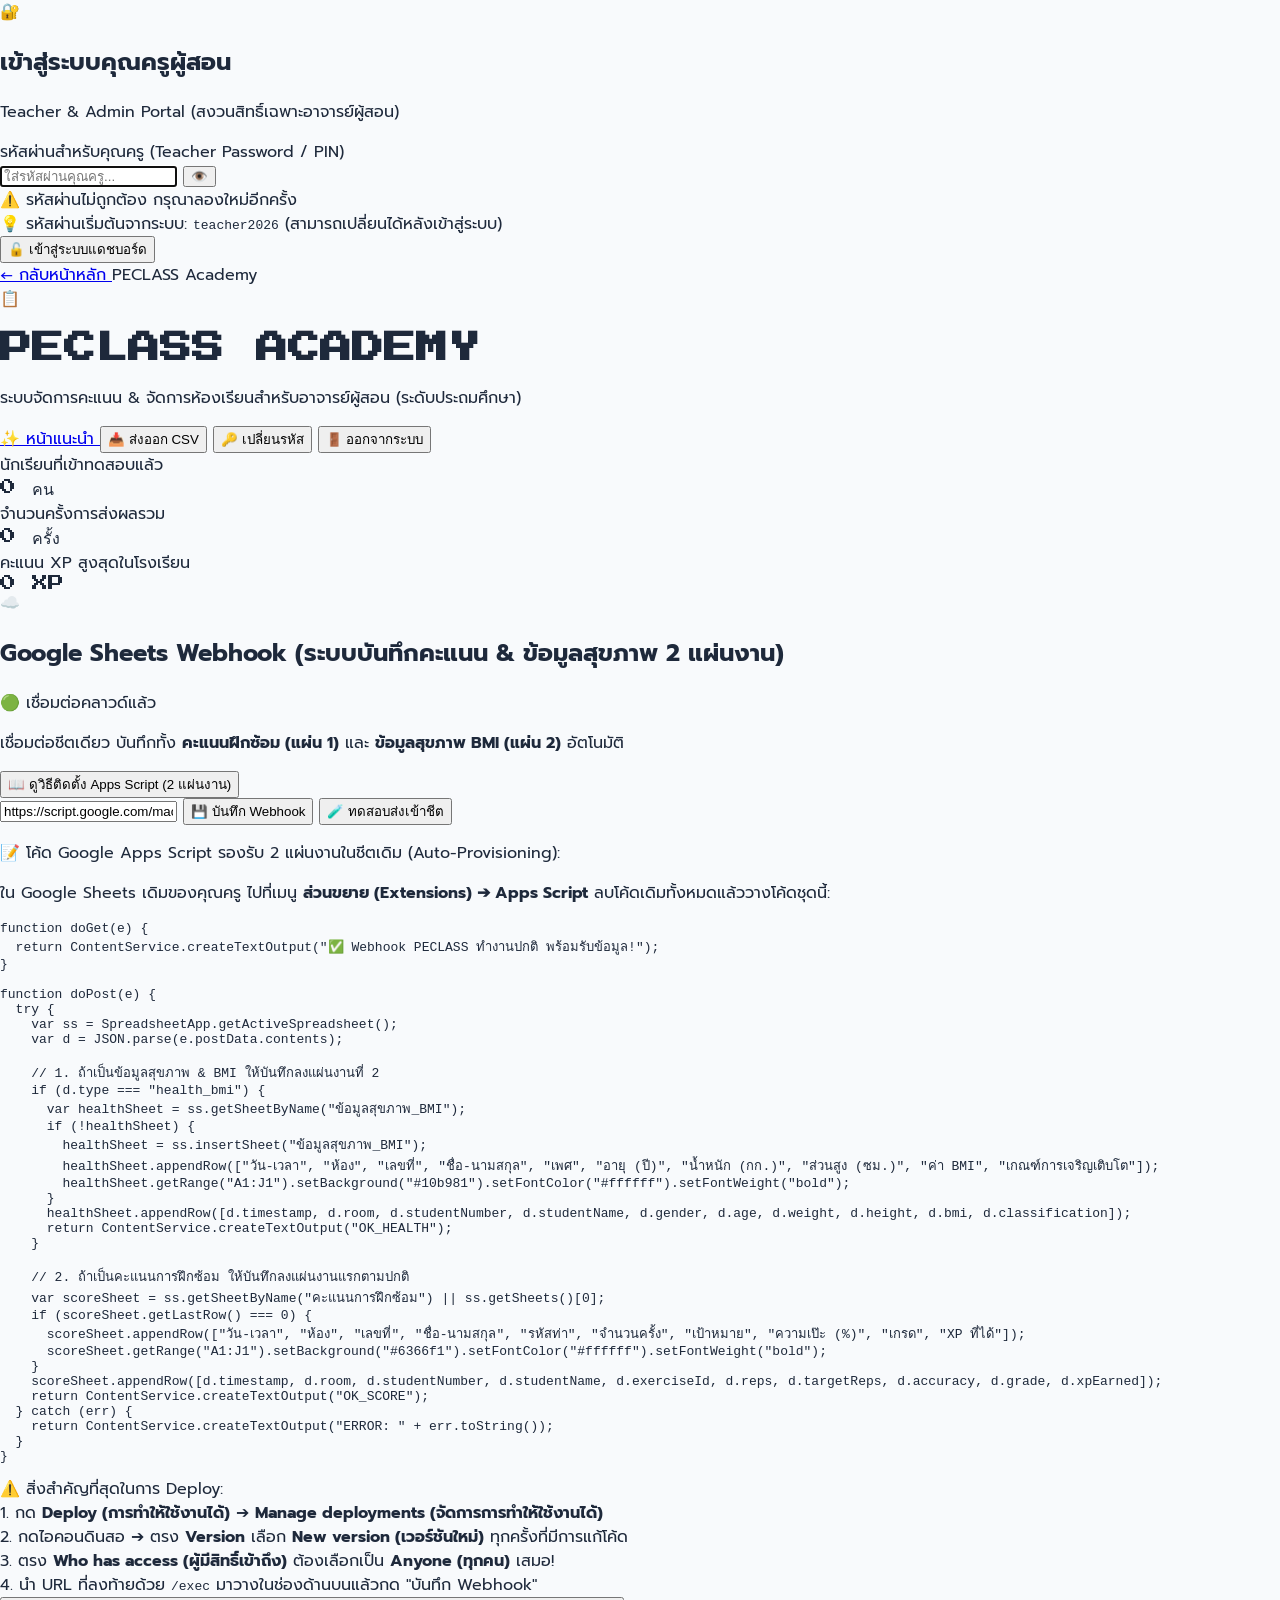
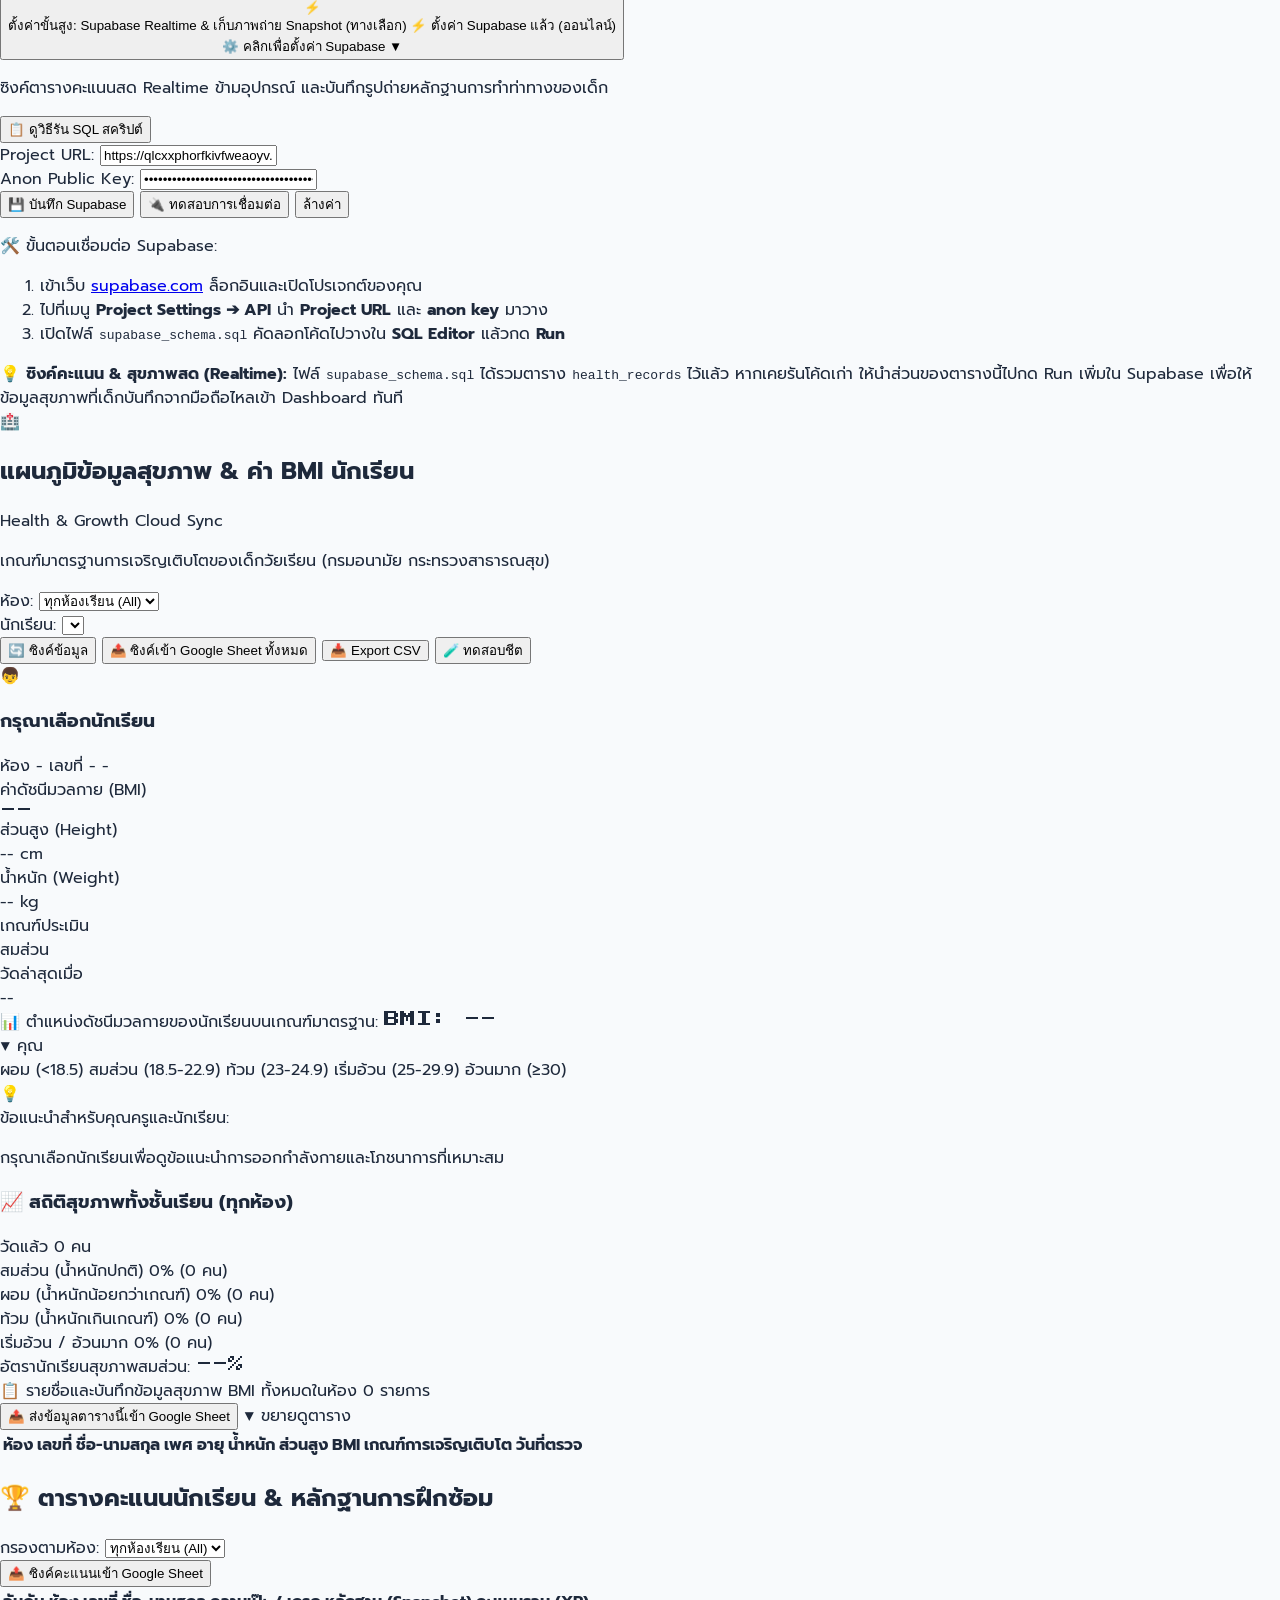
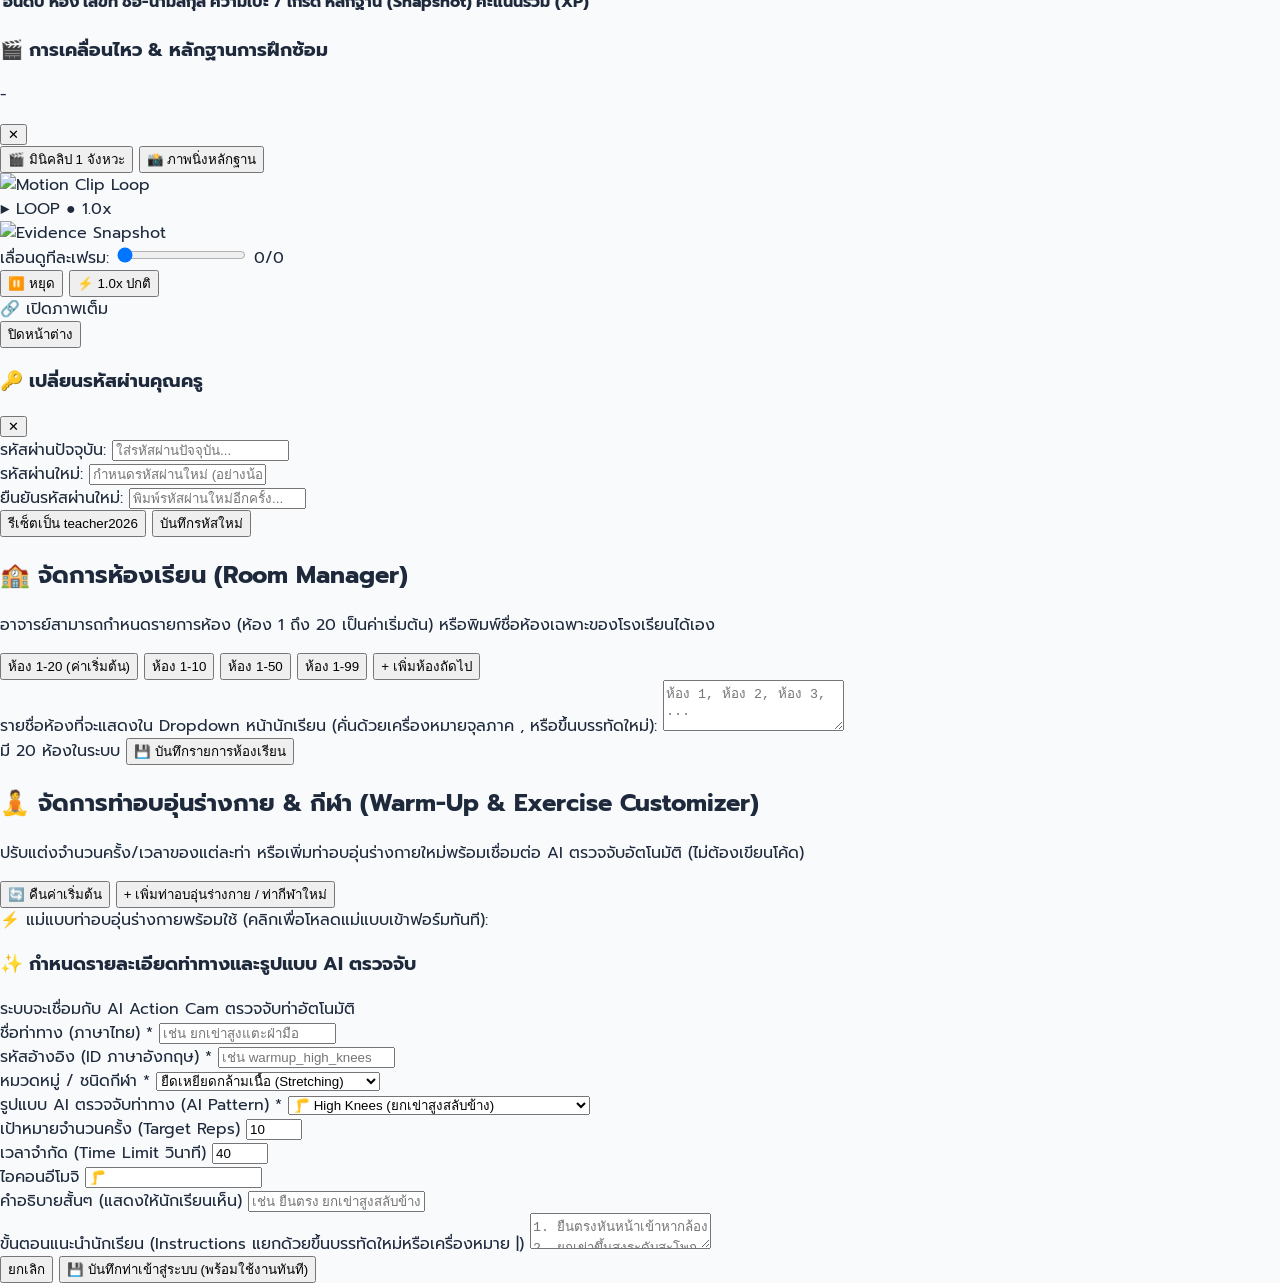
==== commit 123af2c8: "Add one-click bulk sync button for all student BMI records to Google Sheets" ====
--- a/admin/index.html
+++ b/admin/index.html
@@ -306,8 +306,14 @@
             <span>ซิงค์ข้อมูล</span>
           </button>
 
+          <!-- 1-Click Sync ALL Health & BMI to Google Sheets -->
+          <button type="button" id="btn-sync-all-health-sheets" class="px-3.5 py-1.5 bg-gradient-to-r from-emerald-600 to-teal-600 hover:from-emerald-500 hover:to-teal-500 text-white font-bold text-xs rounded-xl shadow-md transition-all flex items-center gap-1.5 cursor-pointer ring-2 ring-emerald-400/40" title="ส่งออกข้อมูลสุขภาพและค่า BMI ของนักเรียนทุกคนที่ส่งแบบบันทึกมาแล้วไปยัง Google Sheets ในคลิกเดียว">
+            <span>📤</span>
+            <span id="label-sync-all-health">ซิงค์เข้า Google Sheet ทั้งหมด</span>
+          </button>
+
           <!-- Export Health Data Button -->
-          <button type="button" id="btn-export-health-csv" class="px-3 py-1.5 bg-emerald-600 hover:bg-emerald-500 text-white font-bold text-xs rounded-xl shadow transition-all flex items-center gap-1 cursor-pointer" title="ส่งออก CSV ข้อมูลสุขภาพ">
+          <button type="button" id="btn-export-health-csv" class="px-3 py-1.5 bg-slate-800 hover:bg-slate-700 text-slate-200 font-bold text-xs rounded-xl border border-slate-700 shadow transition-all flex items-center gap-1 cursor-pointer" title="ส่งออก CSV ข้อมูลสุขภาพ">
             <span>📥</span>
             <span class="hidden sm:inline">Export CSV</span>
           </button>
@@ -315,7 +321,7 @@
           <!-- Quick Test Webhook Button -->
           <button type="button" id="btn-quick-test-webhook" class="px-3 py-1.5 bg-indigo-600 hover:bg-indigo-500 text-white font-bold text-xs rounded-xl shadow transition-all flex items-center gap-1.5 cursor-pointer ring-2 ring-indigo-400/40" title="ทดสอบส่งข้อมูลเข้า Google Sheets">
             <span>🧪</span>
-            <span>ทดสอบส่งเข้าชีต</span>
+            <span>ทดสอบชีต</span>
           </button>
         </div>
       </div>
@@ -498,7 +504,13 @@
             <span class="text-xs font-bold text-slate-300">📋 รายชื่อและบันทึกข้อมูลสุขภาพ BMI ทั้งหมดในห้อง</span>
             <span id="health-table-count" class="text-[10px] bg-slate-800 text-slate-400 px-2 py-0.5 rounded-full border border-slate-700">0 รายการ</span>
           </div>
-          <span id="health-table-arrow" class="text-xs text-slate-400 font-bold">▼ ขยายดูตาราง</span>
+          <div class="flex items-center gap-2">
+            <button type="button" id="btn-sync-table-health-sheets" class="px-2.5 py-1 bg-emerald-600 hover:bg-emerald-500 text-white text-[11px] font-bold rounded-lg shadow flex items-center gap-1 cursor-pointer transition-all" title="ส่งออกข้อมูลตารางนี้เข้า Google Sheets">
+              <span>📤</span>
+              <span>ส่งข้อมูลตารางนี้เข้า Google Sheet</span>
+            </button>
+            <span id="health-table-arrow" class="text-xs text-slate-400 font-bold">▼ ขยายดูตาราง</span>
+          </div>
         </div>
 
         <div id="health-table-container" class="hidden px-4 pb-4 overflow-x-auto">
@@ -532,12 +544,18 @@
           <span>🏆</span> ตารางคะแนนนักเรียน & หลักฐานการฝึกซ้อม
         </h2>
 
-        <!-- Room Filter -->
-        <div class="flex items-center gap-2 text-xs">
-          <label class="text-gray-400">กรองตามห้อง:</label>
-          <select id="filter-room" class="bg-slate-900 border border-slate-600 rounded px-3 py-1.5 text-white">
-            <option value="ALL">ทุกห้องเรียน (All)</option>
-          </select>
+        <!-- Room Filter & Actions -->
+        <div class="flex items-center gap-2 text-xs flex-wrap">
+          <div class="flex items-center gap-1.5">
+            <label class="text-gray-400">กรองตามห้อง:</label>
+            <select id="filter-room" class="bg-slate-900 border border-slate-600 rounded px-3 py-1.5 text-white">
+              <option value="ALL">ทุกห้องเรียน (All)</option>
+            </select>
+          </div>
+          <button type="button" id="btn-sync-all-scores-sheets" class="px-3 py-1.5 bg-gradient-to-r from-indigo-600 to-purple-600 hover:from-indigo-500 hover:to-purple-500 text-white font-bold text-xs rounded-lg shadow flex items-center gap-1.5 cursor-pointer" title="ส่งออกคะแนนฝึกซ้อมของนักเรียนทุกคนเข้า Google Sheets">
+            <span>📤</span>
+            <span id="label-sync-scores">ซิงค์คะแนนเข้า Google Sheet</span>
+          </button>
         </div>
       </div>
 
@@ -1587,6 +1605,57 @@
       }
     });
 
+    const btnSyncScoresSheets = document.getElementById("btn-sync-all-scores-sheets");
+    if (btnSyncScoresSheets) {
+      btnSyncScoresSheets.addEventListener("click", async () => {
+        const webhookUrl = storage.getCloudWebhook();
+        if (!webhookUrl) {
+          alert("⚠️ ยังไม่ได้ระบุ Google Sheets Webhook URL\nกรุณากรอก Webhook URL ในส่วน 'ตั้งค่าการเชื่อมต่อ Google Sheets' ด้านบนก่อนครับ");
+          const cloudContent = document.getElementById("cloud-settings-content");
+          if (cloudContent && cloudContent.classList.contains("hidden")) {
+            cloudContent.classList.remove("hidden");
+          }
+          const webhookBox = document.getElementById("input-webhook-url");
+          if (webhookBox) {
+            webhookBox.scrollIntoView({ behavior: "smooth", block: "center" });
+            webhookBox.focus();
+            webhookBox.classList.add("ring-4", "ring-indigo-400");
+            setTimeout(() => webhookBox.classList.remove("ring-4", "ring-indigo-400"), 2500);
+          }
+          return;
+        }
+
+        const roomFilter = document.getElementById("filter-room")?.value || "ALL";
+        const roomText = roomFilter === "ALL" ? "ทุกห้องเรียน" : roomFilter;
+
+        if (!confirm(`ยืนยันการส่งออกคะแนนฝึกซ้อมของนักเรียน (${roomText}) ทั้งหมดไปยัง Google Sheets แผ่นงาน 'คะแนนการฝึกซ้อม' หรือไม่?`)) {
+          return;
+        }
+
+        const label = document.getElementById("label-sync-scores");
+        btnSyncScoresSheets.disabled = true;
+        btnSyncScoresSheets.classList.add("opacity-80");
+
+        try {
+          const res = await storage.syncAllScoresToGoogleSheets(roomFilter, (curr, total) => {
+            if (label) label.textContent = `กำลังส่ง (${curr}/${total})...`;
+          });
+
+          if (res.total === 0) {
+            alert(`⚠️ ยังไม่พบบันทึกคะแนนของนักเรียน (${roomText}) ที่จะส่งออก`);
+          } else {
+            alert(`🎉 ส่งออกคะแนนการฝึกซ้อมสำเร็จแล้ว!\n\n• จำนวนรายการที่ส่ง: ${res.success} / ${res.total} รายการ\n• บันทึกลงแผ่นงาน: "คะแนนการฝึกซ้อม"\n• กลุ่ม: ${roomText}`);
+          }
+        } catch (err) {
+          alert("❌ เกิดข้อผิดพลาด: " + err.message);
+        } finally {
+          btnSyncScoresSheets.disabled = false;
+          btnSyncScoresSheets.classList.remove("opacity-80");
+          if (label) label.textContent = "ซิงค์คะแนนเข้า Google Sheet";
+        }
+      });
+    }
+
     const toggleBtn = document.getElementById("btn-toggle-add-exercise");
     const addForm = document.getElementById("form-add-exercise");
     const cancelAddBtn = document.getElementById("btn-cancel-add-exercise");
@@ -1789,6 +1858,105 @@
         });
       }
 
+      // 1-Click Sync ALL Health & BMI to Google Sheets
+      const handleSyncAllHealthToSheets = async () => {
+        const webhookUrl = storage.getCloudWebhook();
+        if (!webhookUrl) {
+          alert("⚠️ ยังไม่ได้ระบุ Google Sheets Webhook URL\nกรุณากรอก Webhook URL ในส่วน 'ตั้งค่าการเชื่อมต่อ Google Sheets' ด้านบนก่อนครับ");
+          const cloudContent = document.getElementById("cloud-settings-content");
+          if (cloudContent && cloudContent.classList.contains("hidden")) {
+            cloudContent.classList.remove("hidden");
+          }
+          const webhookBox = document.getElementById("input-webhook-url");
+          if (webhookBox) {
+            webhookBox.scrollIntoView({ behavior: "smooth", block: "center" });
+            webhookBox.focus();
+            webhookBox.classList.add("ring-4", "ring-indigo-400");
+            setTimeout(() => webhookBox.classList.remove("ring-4", "ring-indigo-400"), 2500);
+          }
+          return;
+        }
+
+        const currentRoom = currentHealthFilterRoom;
+        const roomText = currentRoom === "ALL" ? "ทุกห้องเรียน" : currentRoom;
+
+        // 1. Fetch latest from Supabase/Server to ensure we have every student who submitted
+        const syncBadge = document.getElementById("health-sync-indicator");
+        if (syncBadge) {
+          syncBadge.innerHTML = `<span class="w-1.5 h-1.5 rounded-full bg-yellow-400 animate-spin"></span><span>กำลังตรวจสอบข้อมูล...</span>`;
+        }
+
+        let records = await storage.syncHealthRecordsFromSupabase(currentRoom);
+        if (!records || records.length === 0) {
+          records = storage.getAllHealthRecords();
+          if (currentRoom !== "ALL") {
+            records = records.filter(r => r.room === currentRoom);
+          }
+        }
+
+        // Filter out demo seeders if real student records are present
+        const isSeeded = (id) => ["ด.ญ. พลอย", "ด.ช. วิน", "ด.ช. เบส", "ด.ญ. มายด์"].some(n => id?.includes(n));
+        const realRecords = (records || []).filter(r => !isSeeded(r.id));
+        const recordsToSend = realRecords.length > 0 ? realRecords : (records || []);
+
+        if (recordsToSend.length === 0) {
+          alert(`⚠️ ยังไม่พบข้อมูลการบันทึกสุขภาพ & BMI ของนักเรียน (${roomText}) ที่จะส่งออก`);
+          await updateHealthStudentList();
+          return;
+        }
+
+        const confirmMsg = `ยืนยันการส่งออกข้อมูลสุขภาพ & BMI ของนักเรียนทั้งหมดจำนวน ${recordsToSend.length} คน (${roomText})\nไปยัง Google Sheets แผ่นงาน "ข้อมูลสุขภาพ_BMI" หรือไม่?`;
+        if (!confirm(confirmMsg)) {
+          await updateHealthStudentList();
+          return;
+        }
+
+        const btn = document.getElementById("btn-sync-all-health-sheets");
+        const label = document.getElementById("label-sync-all-health");
+        const btnTable = document.getElementById("btn-sync-table-health-sheets");
+
+        if (btn) {
+          btn.disabled = true;
+          btn.classList.add("opacity-80");
+        }
+        if (btnTable) btnTable.disabled = true;
+
+        try {
+          const res = await storage.syncAllHealthRecordsToGoogleSheets(currentRoom, (curr, total, r) => {
+            if (label) label.textContent = `กำลังส่ง (${curr}/${total})...`;
+            if (btnTable) btnTable.innerHTML = `<span>⏳</span> <span>ส่ง (${curr}/${total})</span>`;
+          });
+
+          alert(`🎉 ส่งออกข้อมูลสุขภาพ & BMI ของนักเรียนเข้า Google Sheets เรียบร้อยแล้ว!\n\n` +
+                `• จำนวนนักเรียนที่ส่ง: ${res.success} / ${res.total} คน\n` +
+                `• บันทึกลงแผ่นงาน: "ข้อมูลสุขภาพ_BMI"\n` +
+                `• กลุ่ม: ${roomText}\n\n` +
+                `คุณครูสามารถเปิดดูใน Google Sheets ได้ทันทีครับ`);
+        } catch (err) {
+          alert("❌ เกิดข้อผิดพลาดในการส่งข้อมูลเข้าชีต: " + err.message);
+        } finally {
+          if (btn) {
+            btn.disabled = false;
+            btn.classList.remove("opacity-80");
+            if (label) label.textContent = "ซิงค์เข้า Google Sheet ทั้งหมด";
+          }
+          if (btnTable) {
+            btnTable.disabled = false;
+            btnTable.innerHTML = `<span>📤</span> <span>ส่งข้อมูลตารางนี้เข้า Google Sheet</span>`;
+          }
+          await updateHealthStudentList();
+        }
+      };
+
+      const btnSyncAllHealth = document.getElementById("btn-sync-all-health-sheets");
+      if (btnSyncAllHealth) {
+        btnSyncAllHealth.addEventListener("click", handleSyncAllHealthToSheets);
+      }
+      const btnSyncTableHealth = document.getElementById("btn-sync-table-health-sheets");
+      if (btnSyncTableHealth) {
+        btnSyncTableHealth.addEventListener("click", handleSyncAllHealthToSheets);
+      }
+
       // Export CSV
       const btnExportHealth = document.getElementById("btn-export-health-csv");
       if (btnExportHealth) {
